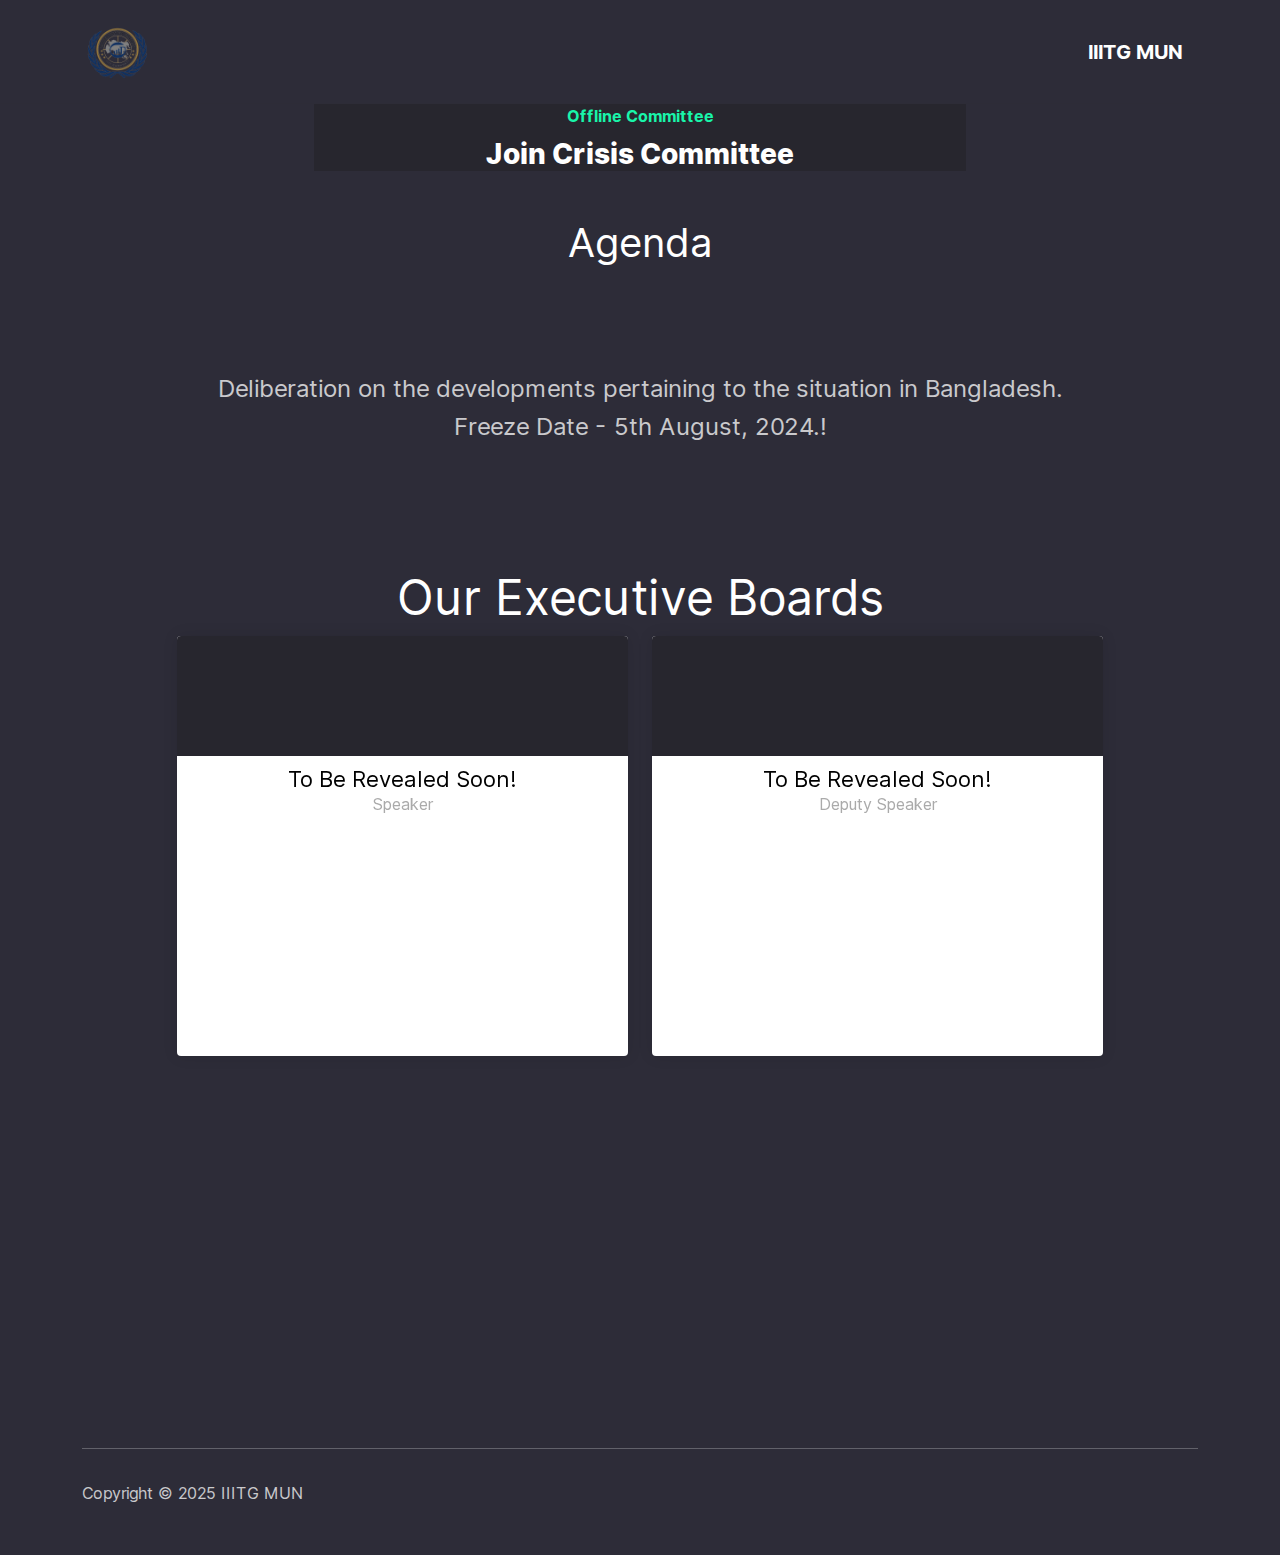
==== jointcrisis.html @ 5e2ac326 "Add files via upload" ====
<!DOCTYPE html>
<html data-bs-theme="light" lang="en">

<head>
    <meta charset="utf-8">
    <meta name="viewport" content="width=device-width, initial-scale=1.0, shrink-to-fit=no">
    <title>Services - IIITG MUN</title>
    <link rel="stylesheet" href="assets/bootstrap/css/bootstrap.min.css">
    <link rel="stylesheet" href="assets/css/styles.min.css">
</head>

<body><!-- Start: Navbar Centered Links -->
    <nav class="navbar navbar-expand-md sticky-top py-3 navbar-dark" id="mainNav">
        <div class="container"><a href="index.html"><img class="img-fluid"
                    src="assets/img/MUN_LOGO__6_-removebg-preview.png" width="71" height="73"></a><a
                class="navbar-brand d-flex align-items-center" href="/"><span>IIITG MUN</span></a><button
                class="navbar-toggler" data-bs-toggle="collapse"><span class="visually-hidden">Toggle
                    navigation</span><span class="navbar-toggler-icon"></span></button></div>
    </nav><!-- End: Navbar Centered Links -->
    <div class="row mb-4 mb-lg-5">
        <div class="col-md-8 col-xl-6 text-center mx-auto" style="background: #27262e;">
            <p class="fw-bold text-success mb-2" data-aos="fade" data-aos-duration="1000" data-aos-delay="250">Offline
                Committee</p>
            <h3 class="fw-bold" data-aos="fade-right"><strong>Join Crisis Committee</strong></h3>
        </div>
    </div>
    <section><!-- Start: H1 -->
        <h1 data-aos="fade-down" data-aos-duration="1000" data-aos-delay="250"
            style="color: var(--bs-body-color);text-align: center;">Agenda</h1><!-- End: H1 -->
        <p class="text-muted mb-4" data-aos="zoom-in" data-aos-duration="1000" data-aos-delay="250"
            style="text-align: center;margin: 0;margin-top: 5%;padding: 3%;font-size:x-large"> Deliberation on the developments pertaining to the situation in Bangladesh. 
           <br> Freeze Date - 5th August, 2024.!</p>
    </section>
    <section><!-- Start: Team with rotating cards -->
        <section class="card-section-imagia" style="color: var(--bs-emphasis-color);background: var(--bs-body-bg);">
            <!-- Start: H1 -->
            <h1 data-aos="fade-down" data-aos-duration="1000" data-aos-delay="250" style="color: var(--bs-body-color);">
                Our Executive Boards</h1><!-- End: H1 -->
            <div class="container">
                <div class="row d-md-flex justify-content-md-center align-items-md-center">
                    <div class="col-sm-6 col-md-5" data-aos="fade-left" data-aos-duration="1000" data-aos-delay="250">
                        <!-- Start: card container -->
                        <div class="card-container-imagia"><!-- Start: card -->
                            <div class="card-imagia"><!-- Start: front -->
                                <div class="front-imagia"><!-- Start: cover gradient -->
                                    <div class="cover-imagia cover-gradient" style="background: #27262e;"></div>
                                    <!-- End: cover gradient --><!-- Start: user image -->
                                    <!-- <div class="user-imagia"><img class="rounded-circle img-fluid img-circle" alt=""
                                            src="assets/img/WhatsApp%20Image%202024-02-25%20at%202.16.39%20PM.jpeg">
                                    </div>End: user image -->
                                    <div class="content-imagia">
                                        <h3 class="name-imagia">To be Revealed Soon!</h3>
                                        <p class="subtitle-imagia">Speaker</p>
                                    </div>
                                </div><!-- End: front -->
                            </div><!-- End: card -->
                        </div><!-- End: card container -->
                    </div>
                    <div class="col-sm-6 col-md-5" data-aos="fade-left" data-aos-duration="1000" data-aos-delay="250">
                        <!-- Start: card container -->
                        <div class="card-container-imagia"><!-- Start: card -->
                            <div class="card-imagia"><!-- Start: front -->
                                <div class="front-imagia"><!-- Start: cover gradient -->
                                    <div class="cover-imagia cover-gradient" style="background: #27262e;"></div>
                                    <!-- End: cover gradient --><!-- Start: user image -->
                                    <!-- <div class="user-imagia"><img class="rounded-circle img-circle" alt=""
                                            src="assets/img/DSC_0172.jpg" width="120" height="116"></div>
                                    End: user image -->
                                    <div class="content-imagia">
                                        <h3 class="name-imagia">To be Revealed Soon!</h3>
                                        <p class="subtitle-imagia">Deputy Speaker</p>
                                    </div>
                                </div><!-- End: front -->
                            </div><!-- End: card -->
                        </div><!-- End: card container -->
                    </div>
                </div>
            </div>
        </section><!-- End: Team with rotating cards -->
    </section>
    <section><!-- Start: H1 -->
        <h1 data-aos="fade-down" data-aos-duration="1000" data-aos-delay="250"
            style="color: var(--bs-body-color);text-align: center;">Reading Materials</h1><!-- End: H1 -->
        <p class="text-muted mb-4" data-aos="fade" data-aos-duration="1000" data-aos-delay="250"
            style="text-align: center;">Here are the reading materials to keep you updated for the committee !!!</p>
        <div class="row">
            <div class="col d-flex flex-column justify-content-center align-items-center"><a
                    class="btn btn-primary shadow" role="button" data-aos="fade-left" data-aos-duration="1000"
                    data-aos-delay="250" style="margin-right: 2%;margin-left: 2%;margin-bottom: 3%;"
                    href=>Background
                    Guide</a><a class="btn btn-primary shadow" role="button" data-aos="fade-left"
                    data-aos-duration="1000" data-aos-delay="250"
                    style="margin-right: 2%;margin-left: 2%;margin-bottom: 3%;"
                    href=>Code Of
                    Conduct</a></div>
        </div>
    </section>
    <div class="container py-4 py-lg-5">
        <hr>
        <div class="text-muted d-flex justify-content-between align-items-center pt-3">
            <p class="mb-0">Copyright © 2025 IIITG MUN</p>
            <ul class="list-inline mb-0">
                <li class="list-inline-item"></li>
                <li class="list-inline-item"></li>
                <li class="list-inline-item"></li>
            </ul>
        </div>
    </div>
    <script src="assets/bootstrap/js/bootstrap.min.js"></script>
    <script src="assets/js/script.min.js"></script>
</body>

</html>
---- assets/css/styles.min.css ----
@font-face{font-family:Aladin;src:url(../../assets/fonts/Aladin-921ff38ba8a9d1bb28c787b9f154f057.woff2) format('woff2');font-weight:400;font-style:normal;font-display:swap;unicode-range:U+0100-02AF,U+0304,U+0308,U+0329,U+1E00-1E9F,U+1EF2-1EFF,U+2020,U+20A0-20AB,U+20AD-20C0,U+2113,U+2C60-2C7F,U+A720-A7FF}@font-face{font-family:Aladin;src:url(../../assets/fonts/Aladin-21ffdf5ba4a1cfd10d28af2300327bf4.woff2) format('woff2');font-weight:400;font-style:normal;font-display:swap;unicode-range:U+0000-00FF,U+0131,U+0152-0153,U+02BB-02BC,U+02C6,U+02DA,U+02DC,U+0304,U+0308,U+0329,U+2000-206F,U+2074,U+20AC,U+2122,U+2191,U+2193,U+2212,U+2215,U+FEFF,U+FFFD}@font-face{font-family:Inter;src:url(../../assets/fonts/Inter-9e820f890a902c7e4435baaa5842de36.woff2) format('woff2');font-weight:300;font-style:normal;font-display:swap;unicode-range:U+0460-052F,U+1C80-1C88,U+20B4,U+2DE0-2DFF,U+A640-A69F,U+FE2E-FE2F}@font-face{font-family:Inter;src:url(../../assets/fonts/Inter-d6be2a1029c3e3205fc5d365995e3a7d.woff2) format('woff2');font-weight:300;font-style:normal;font-display:swap;unicode-range:U+0301,U+0400-045F,U+0490-0491,U+04B0-04B1,U+2116}@font-face{font-family:Inter;src:url(../../assets/fonts/Inter-b70f414227ae88d96fc67b1ddb664798.woff2) format('woff2');font-weight:300;font-style:normal;font-display:swap;unicode-range:U+1F00-1FFF}@font-face{font-family:Inter;src:url(../../assets/fonts/Inter-24524e9f8d743bd08a0949a81a3da964.woff2) format('woff2');font-weight:300;font-style:normal;font-display:swap;unicode-range:U+0370-0377,U+037A-037F,U+0384-038A,U+038C,U+038E-03A1,U+03A3-03FF}@font-face{font-family:Inter;src:url(../../assets/fonts/Inter-6b26f65f7530b6ceac763b91cccb475d.woff2) format('woff2');font-weight:300;font-style:normal;font-display:swap;unicode-range:U+0102-0103,U+0110-0111,U+0128-0129,U+0168-0169,U+01A0-01A1,U+01AF-01B0,U+0300-0301,U+0303-0304,U+0308-0309,U+0323,U+0329,U+1EA0-1EF9,U+20AB}@font-face{font-family:Inter;src:url(../../assets/fonts/Inter-aba6800f089d7268aba91f53f4d29859.woff2) format('woff2');font-weight:300;font-style:normal;font-display:swap;unicode-range:U+0100-02AF,U+0304,U+0308,U+0329,U+1E00-1E9F,U+1EF2-1EFF,U+2020,U+20A0-20AB,U+20AD-20C0,U+2113,U+2C60-2C7F,U+A720-A7FF}@font-face{font-family:Inter;src:url(../../assets/fonts/Inter-d9baa2bba73b6e4fbdd8f46c0284c79d.woff2) format('woff2');font-weight:300;font-style:normal;font-display:swap;unicode-range:U+0000-00FF,U+0131,U+0152-0153,U+02BB-02BC,U+02C6,U+02DA,U+02DC,U+0304,U+0308,U+0329,U+2000-206F,U+2074,U+20AC,U+2122,U+2191,U+2193,U+2212,U+2215,U+FEFF,U+FFFD}@font-face{font-family:Inter;src:url(../../assets/fonts/Inter-9e820f890a902c7e4435baaa5842de36.woff2) format('woff2');font-weight:400;font-style:normal;font-display:swap;unicode-range:U+0460-052F,U+1C80-1C88,U+20B4,U+2DE0-2DFF,U+A640-A69F,U+FE2E-FE2F}@font-face{font-family:Inter;src:url(../../assets/fonts/Inter-d6be2a1029c3e3205fc5d365995e3a7d.woff2) format('woff2');font-weight:400;font-style:normal;font-display:swap;unicode-range:U+0301,U+0400-045F,U+0490-0491,U+04B0-04B1,U+2116}@font-face{font-family:Inter;src:url(../../assets/fonts/Inter-b70f414227ae88d96fc67b1ddb664798.woff2) format('woff2');font-weight:400;font-style:normal;font-display:swap;unicode-range:U+1F00-1FFF}@font-face{font-family:Inter;src:url(../../assets/fonts/Inter-24524e9f8d743bd08a0949a81a3da964.woff2) format('woff2');font-weight:400;font-style:normal;font-display:swap;unicode-range:U+0370-0377,U+037A-037F,U+0384-038A,U+038C,U+038E-03A1,U+03A3-03FF}@font-face{font-family:Inter;src:url(../../assets/fonts/Inter-6b26f65f7530b6ceac763b91cccb475d.woff2) format('woff2');font-weight:400;font-style:normal;font-display:swap;unicode-range:U+0102-0103,U+0110-0111,U+0128-0129,U+0168-0169,U+01A0-01A1,U+01AF-01B0,U+0300-0301,U+0303-0304,U+0308-0309,U+0323,U+0329,U+1EA0-1EF9,U+20AB}@font-face{font-family:Inter;src:url(../../assets/fonts/Inter-aba6800f089d7268aba91f53f4d29859.woff2) format('woff2');font-weight:400;font-style:normal;font-display:swap;unicode-range:U+0100-02AF,U+0304,U+0308,U+0329,U+1E00-1E9F,U+1EF2-1EFF,U+2020,U+20A0-20AB,U+20AD-20C0,U+2113,U+2C60-2C7F,U+A720-A7FF}@font-face{font-family:Inter;src:url(../../assets/fonts/Inter-d9baa2bba73b6e4fbdd8f46c0284c79d.woff2) format('woff2');font-weight:400;font-style:normal;font-display:swap;unicode-range:U+0000-00FF,U+0131,U+0152-0153,U+02BB-02BC,U+02C6,U+02DA,U+02DC,U+0304,U+0308,U+0329,U+2000-206F,U+2074,U+20AC,U+2122,U+2191,U+2193,U+2212,U+2215,U+FEFF,U+FFFD}@font-face{font-family:Inter;src:url(../../assets/fonts/Inter-9e820f890a902c7e4435baaa5842de36.woff2) format('woff2');font-weight:600;font-style:normal;font-display:swap;unicode-range:U+0460-052F,U+1C80-1C88,U+20B4,U+2DE0-2DFF,U+A640-A69F,U+FE2E-FE2F}@font-face{font-family:Inter;src:url(../../assets/fonts/Inter-d6be2a1029c3e3205fc5d365995e3a7d.woff2) format('woff2');font-weight:600;font-style:normal;font-display:swap;unicode-range:U+0301,U+0400-045F,U+0490-0491,U+04B0-04B1,U+2116}@font-face{font-family:Inter;src:url(../../assets/fonts/Inter-b70f414227ae88d96fc67b1ddb664798.woff2) format('woff2');font-weight:600;font-style:normal;font-display:swap;unicode-range:U+1F00-1FFF}@font-face{font-family:Inter;src:url(../../assets/fonts/Inter-24524e9f8d743bd08a0949a81a3da964.woff2) format('woff2');font-weight:600;font-style:normal;font-display:swap;unicode-range:U+0370-0377,U+037A-037F,U+0384-038A,U+038C,U+038E-03A1,U+03A3-03FF}@font-face{font-family:Inter;src:url(../../assets/fonts/Inter-6b26f65f7530b6ceac763b91cccb475d.woff2) format('woff2');font-weight:600;font-style:normal;font-display:swap;unicode-range:U+0102-0103,U+0110-0111,U+0128-0129,U+0168-0169,U+01A0-01A1,U+01AF-01B0,U+0300-0301,U+0303-0304,U+0308-0309,U+0323,U+0329,U+1EA0-1EF9,U+20AB}@font-face{font-family:Inter;src:url(../../assets/fonts/Inter-aba6800f089d7268aba91f53f4d29859.woff2) format('woff2');font-weight:600;font-style:normal;font-display:swap;unicode-range:U+0100-02AF,U+0304,U+0308,U+0329,U+1E00-1E9F,U+1EF2-1EFF,U+2020,U+20A0-20AB,U+20AD-20C0,U+2113,U+2C60-2C7F,U+A720-A7FF}@font-face{font-family:Inter;src:url(../../assets/fonts/Inter-d9baa2bba73b6e4fbdd8f46c0284c79d.woff2) format('woff2');font-weight:600;font-style:normal;font-display:swap;unicode-range:U+0000-00FF,U+0131,U+0152-0153,U+02BB-02BC,U+02C6,U+02DA,U+02DC,U+0304,U+0308,U+0329,U+2000-206F,U+2074,U+20AC,U+2122,U+2191,U+2193,U+2212,U+2215,U+FEFF,U+FFFD}@font-face{font-family:Inter;src:url(../../assets/fonts/Inter-9e820f890a902c7e4435baaa5842de36.woff2) format('woff2');font-weight:700;font-style:normal;font-display:swap;unicode-range:U+0460-052F,U+1C80-1C88,U+20B4,U+2DE0-2DFF,U+A640-A69F,U+FE2E-FE2F}@font-face{font-family:Inter;src:url(../../assets/fonts/Inter-d6be2a1029c3e3205fc5d365995e3a7d.woff2) format('woff2');font-weight:700;font-style:normal;font-display:swap;unicode-range:U+0301,U+0400-045F,U+0490-0491,U+04B0-04B1,U+2116}@font-face{font-family:Inter;src:url(../../assets/fonts/Inter-b70f414227ae88d96fc67b1ddb664798.woff2) format('woff2');font-weight:700;font-style:normal;font-display:swap;unicode-range:U+1F00-1FFF}@font-face{font-family:Inter;src:url(../../assets/fonts/Inter-24524e9f8d743bd08a0949a81a3da964.woff2) format('woff2');font-weight:700;font-style:normal;font-display:swap;unicode-range:U+0370-0377,U+037A-037F,U+0384-038A,U+038C,U+038E-03A1,U+03A3-03FF}@font-face{font-family:Inter;src:url(../../assets/fonts/Inter-6b26f65f7530b6ceac763b91cccb475d.woff2) format('woff2');font-weight:700;font-style:normal;font-display:swap;unicode-range:U+0102-0103,U+0110-0111,U+0128-0129,U+0168-0169,U+01A0-01A1,U+01AF-01B0,U+0300-0301,U+0303-0304,U+0308-0309,U+0323,U+0329,U+1EA0-1EF9,U+20AB}@font-face{font-family:Inter;src:url(../../assets/fonts/Inter-aba6800f089d7268aba91f53f4d29859.woff2) format('woff2');font-weight:700;font-style:normal;font-display:swap;unicode-range:U+0100-02AF,U+0304,U+0308,U+0329,U+1E00-1E9F,U+1EF2-1EFF,U+2020,U+20A0-20AB,U+20AD-20C0,U+2113,U+2C60-2C7F,U+A720-A7FF}@font-face{font-family:Inter;src:url(../../assets/fonts/Inter-d9baa2bba73b6e4fbdd8f46c0284c79d.woff2) format('woff2');font-weight:700;font-style:normal;font-display:swap;unicode-range:U+0000-00FF,U+0131,U+0152-0153,U+02BB-02BC,U+02C6,U+02DA,U+02DC,U+0304,U+0308,U+0329,U+2000-206F,U+2074,U+20AC,U+2122,U+2191,U+2193,U+2212,U+2215,U+FEFF,U+FFFD}@font-face{font-family:Inter;src:url(../../assets/fonts/Inter-9e820f890a902c7e4435baaa5842de36.woff2) format('woff2');font-weight:800;font-style:normal;font-display:swap;unicode-range:U+0460-052F,U+1C80-1C88,U+20B4,U+2DE0-2DFF,U+A640-A69F,U+FE2E-FE2F}@font-face{font-family:Inter;src:url(../../assets/fonts/Inter-d6be2a1029c3e3205fc5d365995e3a7d.woff2) format('woff2');font-weight:800;font-style:normal;font-display:swap;unicode-range:U+0301,U+0400-045F,U+0490-0491,U+04B0-04B1,U+2116}@font-face{font-family:Inter;src:url(../../assets/fonts/Inter-b70f414227ae88d96fc67b1ddb664798.woff2) format('woff2');font-weight:800;font-style:normal;font-display:swap;unicode-range:U+1F00-1FFF}@font-face{font-family:Inter;src:url(../../assets/fonts/Inter-24524e9f8d743bd08a0949a81a3da964.woff2) format('woff2');font-weight:800;font-style:normal;font-display:swap;unicode-range:U+0370-0377,U+037A-037F,U+0384-038A,U+038C,U+038E-03A1,U+03A3-03FF}@font-face{font-family:Inter;src:url(../../assets/fonts/Inter-6b26f65f7530b6ceac763b91cccb475d.woff2) format('woff2');font-weight:800;font-style:normal;font-display:swap;unicode-range:U+0102-0103,U+0110-0111,U+0128-0129,U+0168-0169,U+01A0-01A1,U+01AF-01B0,U+0300-0301,U+0303-0304,U+0308-0309,U+0323,U+0329,U+1EA0-1EF9,U+20AB}@font-face{font-family:Inter;src:url(../../assets/fonts/Inter-aba6800f089d7268aba91f53f4d29859.woff2) format('woff2');font-weight:800;font-style:normal;font-display:swap;unicode-range:U+0100-02AF,U+0304,U+0308,U+0329,U+1E00-1E9F,U+1EF2-1EFF,U+2020,U+20A0-20AB,U+20AD-20C0,U+2113,U+2C60-2C7F,U+A720-A7FF}@font-face{font-family:Inter;src:url(../../assets/fonts/Inter-d9baa2bba73b6e4fbdd8f46c0284c79d.woff2) format('woff2');font-weight:800;font-style:normal;font-display:swap;unicode-range:U+0000-00FF,U+0131,U+0152-0153,U+02BB-02BC,U+02C6,U+02DA,U+02DC,U+0304,U+0308,U+0329,U+2000-206F,U+2074,U+20AC,U+2122,U+2191,U+2193,U+2212,U+2215,U+FEFF,U+FFFD}[data-aos][data-aos][data-aos-duration='50'],body[data-aos-duration='50'] [data-aos]{transition-duration:50ms}[data-aos][data-aos][data-aos-delay='100'],[data-aos][data-aos][data-aos-delay='1000'],[data-aos][data-aos][data-aos-delay='1050'],[data-aos][data-aos][data-aos-delay='1100'],[data-aos][data-aos][data-aos-delay='1150'],[data-aos][data-aos][data-aos-delay='1200'],[data-aos][data-aos][data-aos-delay='1250'],[data-aos][data-aos][data-aos-delay='1300'],[data-aos][data-aos][data-aos-delay='1350'],[data-aos][data-aos][data-aos-delay='1400'],[data-aos][data-aos][data-aos-delay='1450'],[data-aos][data-aos][data-aos-delay='150'],[data-aos][data-aos][data-aos-delay='1500'],[data-aos][data-aos][data-aos-delay='1550'],[data-aos][data-aos][data-aos-delay='1600'],[data-aos][data-aos][data-aos-delay='1650'],[data-aos][data-aos][data-aos-delay='1700'],[data-aos][data-aos][data-aos-delay='1750'],[data-aos][data-aos][data-aos-delay='1800'],[data-aos][data-aos][data-aos-delay='1850'],[data-aos][data-aos][data-aos-delay='1900'],[data-aos][data-aos][data-aos-delay='1950'],[data-aos][data-aos][data-aos-delay='200'],[data-aos][data-aos][data-aos-delay='2000'],[data-aos][data-aos][data-aos-delay='2050'],[data-aos][data-aos][data-aos-delay='2100'],[data-aos][data-aos][data-aos-delay='2150'],[data-aos][data-aos][data-aos-delay='2200'],[data-aos][data-aos][data-aos-delay='2250'],[data-aos][data-aos][data-aos-delay='2300'],[data-aos][data-aos][data-aos-delay='2350'],[data-aos][data-aos][data-aos-delay='2400'],[data-aos][data-aos][data-aos-delay='2450'],[data-aos][data-aos][data-aos-delay='250'],[data-aos][data-aos][data-aos-delay='2500'],[data-aos][data-aos][data-aos-delay='2550'],[data-aos][data-aos][data-aos-delay='2600'],[data-aos][data-aos][data-aos-delay='2650'],[data-aos][data-aos][data-aos-delay='2700'],[data-aos][data-aos][data-aos-delay='2750'],[data-aos][data-aos][data-aos-delay='2800'],[data-aos][data-aos][data-aos-delay='2850'],[data-aos][data-aos][data-aos-delay='2900'],[data-aos][data-aos][data-aos-delay='2950'],[data-aos][data-aos][data-aos-delay='300'],[data-aos][data-aos][data-aos-delay='3000'],[data-aos][data-aos][data-aos-delay='350'],[data-aos][data-aos][data-aos-delay='400'],[data-aos][data-aos][data-aos-delay='450'],[data-aos][data-aos][data-aos-delay='50'],[data-aos][data-aos][data-aos-delay='500'],[data-aos][data-aos][data-aos-delay='550'],[data-aos][data-aos][data-aos-delay='600'],[data-aos][data-aos][data-aos-delay='650'],[data-aos][data-aos][data-aos-delay='700'],[data-aos][data-aos][data-aos-delay='750'],[data-aos][data-aos][data-aos-delay='800'],[data-aos][data-aos][data-aos-delay='850'],[data-aos][data-aos][data-aos-delay='900'],[data-aos][data-aos][data-aos-delay='950'],body[data-aos-delay='100'] [data-aos],body[data-aos-delay='1000'] [data-aos],body[data-aos-delay='1050'] [data-aos],body[data-aos-delay='1100'] [data-aos],body[data-aos-delay='1150'] [data-aos],body[data-aos-delay='1200'] [data-aos],body[data-aos-delay='1250'] [data-aos],body[data-aos-delay='1300'] [data-aos],body[data-aos-delay='1350'] [data-aos],body[data-aos-delay='1400'] [data-aos],body[data-aos-delay='1450'] [data-aos],body[data-aos-delay='150'] [data-aos],body[data-aos-delay='1500'] [data-aos],body[data-aos-delay='1550'] [data-aos],body[data-aos-delay='1600'] [data-aos],body[data-aos-delay='1650'] [data-aos],body[data-aos-delay='1700'] [data-aos],body[data-aos-delay='1750'] [data-aos],body[data-aos-delay='1800'] [data-aos],body[data-aos-delay='1850'] [data-aos],body[data-aos-delay='1900'] [data-aos],body[data-aos-delay='1950'] [data-aos],body[data-aos-delay='200'] [data-aos],body[data-aos-delay='2000'] [data-aos],body[data-aos-delay='2050'] [data-aos],body[data-aos-delay='2100'] [data-aos],body[data-aos-delay='2150'] [data-aos],body[data-aos-delay='2200'] [data-aos],body[data-aos-delay='2250'] [data-aos],body[data-aos-delay='2300'] [data-aos],body[data-aos-delay='2350'] [data-aos],body[data-aos-delay='2400'] [data-aos],body[data-aos-delay='2450'] [data-aos],body[data-aos-delay='250'] [data-aos],body[data-aos-delay='2500'] [data-aos],body[data-aos-delay='2550'] [data-aos],body[data-aos-delay='2600'] [data-aos],body[data-aos-delay='2650'] [data-aos],body[data-aos-delay='2700'] [data-aos],body[data-aos-delay='2750'] [data-aos],body[data-aos-delay='2800'] [data-aos],body[data-aos-delay='2850'] [data-aos],body[data-aos-delay='2900'] [data-aos],body[data-aos-delay='2950'] [data-aos],body[data-aos-delay='300'] [data-aos],body[data-aos-delay='3000'] [data-aos],body[data-aos-delay='350'] [data-aos],body[data-aos-delay='400'] [data-aos],body[data-aos-delay='450'] [data-aos],body[data-aos-delay='50'] [data-aos],body[data-aos-delay='500'] [data-aos],body[data-aos-delay='550'] [data-aos],body[data-aos-delay='600'] [data-aos],body[data-aos-delay='650'] [data-aos],body[data-aos-delay='700'] [data-aos],body[data-aos-delay='750'] [data-aos],body[data-aos-delay='800'] [data-aos],body[data-aos-delay='850'] [data-aos],body[data-aos-delay='900'] [data-aos],body[data-aos-delay='950'] [data-aos]{transition-delay:0}[data-aos][data-aos][data-aos-delay='50'].aos-animate,body[data-aos-delay='50'] [data-aos].aos-animate{transition-delay:50ms}[data-aos][data-aos][data-aos-duration='100'],body[data-aos-duration='100'] [data-aos]{transition-duration:.1s}[data-aos][data-aos][data-aos-delay='100'].aos-animate,body[data-aos-delay='100'] [data-aos].aos-animate{transition-delay:.1s}[data-aos][data-aos][data-aos-duration='150'],body[data-aos-duration='150'] [data-aos]{transition-duration:.15s}[data-aos][data-aos][data-aos-delay='150'].aos-animate,body[data-aos-delay='150'] [data-aos].aos-animate{transition-delay:.15s}[data-aos][data-aos][data-aos-duration='200'],body[data-aos-duration='200'] [data-aos]{transition-duration:.2s}[data-aos][data-aos][data-aos-delay='200'].aos-animate,body[data-aos-delay='200'] [data-aos].aos-animate{transition-delay:.2s}[data-aos][data-aos][data-aos-duration='250'],body[data-aos-duration='250'] [data-aos]{transition-duration:.25s}[data-aos][data-aos][data-aos-delay='250'].aos-animate,body[data-aos-delay='250'] [data-aos].aos-animate{transition-delay:.25s}[data-aos][data-aos][data-aos-duration='300'],body[data-aos-duration='300'] [data-aos]{transition-duration:.3s}[data-aos][data-aos][data-aos-delay='300'].aos-animate,body[data-aos-delay='300'] [data-aos].aos-animate{transition-delay:.3s}[data-aos][data-aos][data-aos-duration='350'],body[data-aos-duration='350'] [data-aos]{transition-duration:.35s}[data-aos][data-aos][data-aos-delay='350'].aos-animate,body[data-aos-delay='350'] [data-aos].aos-animate{transition-delay:.35s}[data-aos][data-aos][data-aos-duration='400'],body[data-aos-duration='400'] [data-aos]{transition-duration:.4s}[data-aos][data-aos][data-aos-delay='400'].aos-animate,body[data-aos-delay='400'] [data-aos].aos-animate{transition-delay:.4s}[data-aos][data-aos][data-aos-duration='450'],body[data-aos-duration='450'] [data-aos]{transition-duration:.45s}[data-aos][data-aos][data-aos-delay='450'].aos-animate,body[data-aos-delay='450'] [data-aos].aos-animate{transition-delay:.45s}[data-aos][data-aos][data-aos-duration='500'],body[data-aos-duration='500'] [data-aos]{transition-duration:.5s}[data-aos][data-aos][data-aos-delay='500'].aos-animate,body[data-aos-delay='500'] [data-aos].aos-animate{transition-delay:.5s}[data-aos][data-aos][data-aos-duration='550'],body[data-aos-duration='550'] [data-aos]{transition-duration:.55s}[data-aos][data-aos][data-aos-delay='550'].aos-animate,body[data-aos-delay='550'] [data-aos].aos-animate{transition-delay:.55s}[data-aos][data-aos][data-aos-duration='600'],body[data-aos-duration='600'] [data-aos]{transition-duration:.6s}[data-aos][data-aos][data-aos-delay='600'].aos-animate,body[data-aos-delay='600'] [data-aos].aos-animate{transition-delay:.6s}[data-aos][data-aos][data-aos-duration='650'],body[data-aos-duration='650'] [data-aos]{transition-duration:.65s}[data-aos][data-aos][data-aos-delay='650'].aos-animate,body[data-aos-delay='650'] [data-aos].aos-animate{transition-delay:.65s}[data-aos][data-aos][data-aos-duration='700'],body[data-aos-duration='700'] [data-aos]{transition-duration:.7s}[data-aos][data-aos][data-aos-delay='700'].aos-animate,body[data-aos-delay='700'] [data-aos].aos-animate{transition-delay:.7s}[data-aos][data-aos][data-aos-duration='750'],body[data-aos-duration='750'] [data-aos]{transition-duration:.75s}[data-aos][data-aos][data-aos-delay='750'].aos-animate,body[data-aos-delay='750'] [data-aos].aos-animate{transition-delay:.75s}[data-aos][data-aos][data-aos-duration='800'],body[data-aos-duration='800'] [data-aos]{transition-duration:.8s}[data-aos][data-aos][data-aos-delay='800'].aos-animate,body[data-aos-delay='800'] [data-aos].aos-animate{transition-delay:.8s}[data-aos][data-aos][data-aos-duration='850'],body[data-aos-duration='850'] [data-aos]{transition-duration:.85s}[data-aos][data-aos][data-aos-delay='850'].aos-animate,body[data-aos-delay='850'] [data-aos].aos-animate{transition-delay:.85s}[data-aos][data-aos][data-aos-duration='900'],body[data-aos-duration='900'] [data-aos]{transition-duration:.9s}[data-aos][data-aos][data-aos-delay='900'].aos-animate,body[data-aos-delay='900'] [data-aos].aos-animate{transition-delay:.9s}[data-aos][data-aos][data-aos-duration='950'],body[data-aos-duration='950'] [data-aos]{transition-duration:.95s}[data-aos][data-aos][data-aos-delay='950'].aos-animate,body[data-aos-delay='950'] [data-aos].aos-animate{transition-delay:.95s}[data-aos][data-aos][data-aos-duration='1000'],body[data-aos-duration='1000'] [data-aos]{transition-duration:1s}[data-aos][data-aos][data-aos-delay='1000'].aos-animate,body[data-aos-delay='1000'] [data-aos].aos-animate{transition-delay:1s}[data-aos][data-aos][data-aos-duration='1050'],body[data-aos-duration='1050'] [data-aos]{transition-duration:1.05s}[data-aos][data-aos][data-aos-delay='1050'].aos-animate,body[data-aos-delay='1050'] [data-aos].aos-animate{transition-delay:1.05s}[data-aos][data-aos][data-aos-duration='1100'],body[data-aos-duration='1100'] [data-aos]{transition-duration:1.1s}[data-aos][data-aos][data-aos-delay='1100'].aos-animate,body[data-aos-delay='1100'] [data-aos].aos-animate{transition-delay:1.1s}[data-aos][data-aos][data-aos-duration='1150'],body[data-aos-duration='1150'] [data-aos]{transition-duration:1.15s}[data-aos][data-aos][data-aos-delay='1150'].aos-animate,body[data-aos-delay='1150'] [data-aos].aos-animate{transition-delay:1.15s}[data-aos][data-aos][data-aos-duration='1200'],body[data-aos-duration='1200'] [data-aos]{transition-duration:1.2s}[data-aos][data-aos][data-aos-delay='1200'].aos-animate,body[data-aos-delay='1200'] [data-aos].aos-animate{transition-delay:1.2s}[data-aos][data-aos][data-aos-duration='1250'],body[data-aos-duration='1250'] [data-aos]{transition-duration:1.25s}[data-aos][data-aos][data-aos-delay='1250'].aos-animate,body[data-aos-delay='1250'] [data-aos].aos-animate{transition-delay:1.25s}[data-aos][data-aos][data-aos-duration='1300'],body[data-aos-duration='1300'] [data-aos]{transition-duration:1.3s}[data-aos][data-aos][data-aos-delay='1300'].aos-animate,body[data-aos-delay='1300'] [data-aos].aos-animate{transition-delay:1.3s}[data-aos][data-aos][data-aos-duration='1350'],body[data-aos-duration='1350'] [data-aos]{transition-duration:1.35s}[data-aos][data-aos][data-aos-delay='1350'].aos-animate,body[data-aos-delay='1350'] [data-aos].aos-animate{transition-delay:1.35s}[data-aos][data-aos][data-aos-duration='1400'],body[data-aos-duration='1400'] [data-aos]{transition-duration:1.4s}[data-aos][data-aos][data-aos-delay='1400'].aos-animate,body[data-aos-delay='1400'] [data-aos].aos-animate{transition-delay:1.4s}[data-aos][data-aos][data-aos-duration='1450'],body[data-aos-duration='1450'] [data-aos]{transition-duration:1.45s}[data-aos][data-aos][data-aos-delay='1450'].aos-animate,body[data-aos-delay='1450'] [data-aos].aos-animate{transition-delay:1.45s}[data-aos][data-aos][data-aos-duration='1500'],body[data-aos-duration='1500'] [data-aos]{transition-duration:1.5s}[data-aos][data-aos][data-aos-delay='1500'].aos-animate,body[data-aos-delay='1500'] [data-aos].aos-animate{transition-delay:1.5s}[data-aos][data-aos][data-aos-duration='1550'],body[data-aos-duration='1550'] [data-aos]{transition-duration:1.55s}[data-aos][data-aos][data-aos-delay='1550'].aos-animate,body[data-aos-delay='1550'] [data-aos].aos-animate{transition-delay:1.55s}[data-aos][data-aos][data-aos-duration='1600'],body[data-aos-duration='1600'] [data-aos]{transition-duration:1.6s}[data-aos][data-aos][data-aos-delay='1600'].aos-animate,body[data-aos-delay='1600'] [data-aos].aos-animate{transition-delay:1.6s}[data-aos][data-aos][data-aos-duration='1650'],body[data-aos-duration='1650'] [data-aos]{transition-duration:1.65s}[data-aos][data-aos][data-aos-delay='1650'].aos-animate,body[data-aos-delay='1650'] [data-aos].aos-animate{transition-delay:1.65s}[data-aos][data-aos][data-aos-duration='1700'],body[data-aos-duration='1700'] [data-aos]{transition-duration:1.7s}[data-aos][data-aos][data-aos-delay='1700'].aos-animate,body[data-aos-delay='1700'] [data-aos].aos-animate{transition-delay:1.7s}[data-aos][data-aos][data-aos-duration='1750'],body[data-aos-duration='1750'] [data-aos]{transition-duration:1.75s}[data-aos][data-aos][data-aos-delay='1750'].aos-animate,body[data-aos-delay='1750'] [data-aos].aos-animate{transition-delay:1.75s}[data-aos][data-aos][data-aos-duration='1800'],body[data-aos-duration='1800'] [data-aos]{transition-duration:1.8s}[data-aos][data-aos][data-aos-delay='1800'].aos-animate,body[data-aos-delay='1800'] [data-aos].aos-animate{transition-delay:1.8s}[data-aos][data-aos][data-aos-duration='1850'],body[data-aos-duration='1850'] [data-aos]{transition-duration:1.85s}[data-aos][data-aos][data-aos-delay='1850'].aos-animate,body[data-aos-delay='1850'] [data-aos].aos-animate{transition-delay:1.85s}[data-aos][data-aos][data-aos-duration='1900'],body[data-aos-duration='1900'] [data-aos]{transition-duration:1.9s}[data-aos][data-aos][data-aos-delay='1900'].aos-animate,body[data-aos-delay='1900'] [data-aos].aos-animate{transition-delay:1.9s}[data-aos][data-aos][data-aos-duration='1950'],body[data-aos-duration='1950'] [data-aos]{transition-duration:1.95s}[data-aos][data-aos][data-aos-delay='1950'].aos-animate,body[data-aos-delay='1950'] [data-aos].aos-animate{transition-delay:1.95s}[data-aos][data-aos][data-aos-duration='2000'],body[data-aos-duration='2000'] [data-aos]{transition-duration:2s}[data-aos][data-aos][data-aos-delay='2000'].aos-animate,body[data-aos-delay='2000'] [data-aos].aos-animate{transition-delay:2s}[data-aos][data-aos][data-aos-duration='2050'],body[data-aos-duration='2050'] [data-aos]{transition-duration:2.05s}[data-aos][data-aos][data-aos-delay='2050'].aos-animate,body[data-aos-delay='2050'] [data-aos].aos-animate{transition-delay:2.05s}[data-aos][data-aos][data-aos-duration='2100'],body[data-aos-duration='2100'] [data-aos]{transition-duration:2.1s}[data-aos][data-aos][data-aos-delay='2100'].aos-animate,body[data-aos-delay='2100'] [data-aos].aos-animate{transition-delay:2.1s}[data-aos][data-aos][data-aos-duration='2150'],body[data-aos-duration='2150'] [data-aos]{transition-duration:2.15s}[data-aos][data-aos][data-aos-delay='2150'].aos-animate,body[data-aos-delay='2150'] [data-aos].aos-animate{transition-delay:2.15s}[data-aos][data-aos][data-aos-duration='2200'],body[data-aos-duration='2200'] [data-aos]{transition-duration:2.2s}[data-aos][data-aos][data-aos-delay='2200'].aos-animate,body[data-aos-delay='2200'] [data-aos].aos-animate{transition-delay:2.2s}[data-aos][data-aos][data-aos-duration='2250'],body[data-aos-duration='2250'] [data-aos]{transition-duration:2.25s}[data-aos][data-aos][data-aos-delay='2250'].aos-animate,body[data-aos-delay='2250'] [data-aos].aos-animate{transition-delay:2.25s}[data-aos][data-aos][data-aos-duration='2300'],body[data-aos-duration='2300'] [data-aos]{transition-duration:2.3s}[data-aos][data-aos][data-aos-delay='2300'].aos-animate,body[data-aos-delay='2300'] [data-aos].aos-animate{transition-delay:2.3s}[data-aos][data-aos][data-aos-duration='2350'],body[data-aos-duration='2350'] [data-aos]{transition-duration:2.35s}[data-aos][data-aos][data-aos-delay='2350'].aos-animate,body[data-aos-delay='2350'] [data-aos].aos-animate{transition-delay:2.35s}[data-aos][data-aos][data-aos-duration='2400'],body[data-aos-duration='2400'] [data-aos]{transition-duration:2.4s}[data-aos][data-aos][data-aos-delay='2400'].aos-animate,body[data-aos-delay='2400'] [data-aos].aos-animate{transition-delay:2.4s}[data-aos][data-aos][data-aos-duration='2450'],body[data-aos-duration='2450'] [data-aos]{transition-duration:2.45s}[data-aos][data-aos][data-aos-delay='2450'].aos-animate,body[data-aos-delay='2450'] [data-aos].aos-animate{transition-delay:2.45s}[data-aos][data-aos][data-aos-duration='2500'],body[data-aos-duration='2500'] [data-aos]{transition-duration:2.5s}[data-aos][data-aos][data-aos-delay='2500'].aos-animate,body[data-aos-delay='2500'] [data-aos].aos-animate{transition-delay:2.5s}[data-aos][data-aos][data-aos-duration='2550'],body[data-aos-duration='2550'] [data-aos]{transition-duration:2.55s}[data-aos][data-aos][data-aos-delay='2550'].aos-animate,body[data-aos-delay='2550'] [data-aos].aos-animate{transition-delay:2.55s}[data-aos][data-aos][data-aos-duration='2600'],body[data-aos-duration='2600'] [data-aos]{transition-duration:2.6s}[data-aos][data-aos][data-aos-delay='2600'].aos-animate,body[data-aos-delay='2600'] [data-aos].aos-animate{transition-delay:2.6s}[data-aos][data-aos][data-aos-duration='2650'],body[data-aos-duration='2650'] [data-aos]{transition-duration:2.65s}[data-aos][data-aos][data-aos-delay='2650'].aos-animate,body[data-aos-delay='2650'] [data-aos].aos-animate{transition-delay:2.65s}[data-aos][data-aos][data-aos-duration='2700'],body[data-aos-duration='2700'] [data-aos]{transition-duration:2.7s}[data-aos][data-aos][data-aos-delay='2700'].aos-animate,body[data-aos-delay='2700'] [data-aos].aos-animate{transition-delay:2.7s}[data-aos][data-aos][data-aos-duration='2750'],body[data-aos-duration='2750'] [data-aos]{transition-duration:2.75s}[data-aos][data-aos][data-aos-delay='2750'].aos-animate,body[data-aos-delay='2750'] [data-aos].aos-animate{transition-delay:2.75s}[data-aos][data-aos][data-aos-duration='2800'],body[data-aos-duration='2800'] [data-aos]{transition-duration:2.8s}[data-aos][data-aos][data-aos-delay='2800'].aos-animate,body[data-aos-delay='2800'] [data-aos].aos-animate{transition-delay:2.8s}[data-aos][data-aos][data-aos-duration='2850'],body[data-aos-duration='2850'] [data-aos]{transition-duration:2.85s}[data-aos][data-aos][data-aos-delay='2850'].aos-animate,body[data-aos-delay='2850'] [data-aos].aos-animate{transition-delay:2.85s}[data-aos][data-aos][data-aos-duration='2900'],body[data-aos-duration='2900'] [data-aos]{transition-duration:2.9s}[data-aos][data-aos][data-aos-delay='2900'].aos-animate,body[data-aos-delay='2900'] [data-aos].aos-animate{transition-delay:2.9s}[data-aos][data-aos][data-aos-duration='2950'],body[data-aos-duration='2950'] [data-aos]{transition-duration:2.95s}[data-aos][data-aos][data-aos-delay='2950'].aos-animate,body[data-aos-delay='2950'] [data-aos].aos-animate{transition-delay:2.95s}[data-aos][data-aos][data-aos-duration='3000'],body[data-aos-duration='3000'] [data-aos]{transition-duration:3s}[data-aos][data-aos][data-aos-delay='3000'].aos-animate,body[data-aos-delay='3000'] [data-aos].aos-animate{transition-delay:3s}[data-aos][data-aos][data-aos-easing=linear],body[data-aos-easing=linear] [data-aos]{transition-timing-function:cubic-bezier(.25,.25,.75,.75)}[data-aos][data-aos][data-aos-easing=ease],body[data-aos-easing=ease] [data-aos]{transition-timing-function:ease}[data-aos][data-aos][data-aos-easing=ease-in],body[data-aos-easing=ease-in] [data-aos]{transition-timing-function:ease-in}[data-aos][data-aos][data-aos-easing=ease-out],body[data-aos-easing=ease-out] [data-aos]{transition-timing-function:ease-out}[data-aos][data-aos][data-aos-easing=ease-in-out],body[data-aos-easing=ease-in-out] [data-aos]{transition-timing-function:ease-in-out}[data-aos][data-aos][data-aos-easing=ease-in-back],body[data-aos-easing=ease-in-back] [data-aos]{transition-timing-function:cubic-bezier(.6,-.28,.735,.045)}[data-aos][data-aos][data-aos-easing=ease-out-back],body[data-aos-easing=ease-out-back] [data-aos]{transition-timing-function:cubic-bezier(.175,.885,.32,1.275)}[data-aos][data-aos][data-aos-easing=ease-in-out-back],body[data-aos-easing=ease-in-out-back] [data-aos]{transition-timing-function:cubic-bezier(.68,-.55,.265,1.55)}[data-aos][data-aos][data-aos-easing=ease-in-sine],body[data-aos-easing=ease-in-sine] [data-aos]{transition-timing-function:cubic-bezier(.47,0,.745,.715)}[data-aos][data-aos][data-aos-easing=ease-out-sine],body[data-aos-easing=ease-out-sine] [data-aos]{transition-timing-function:cubic-bezier(.39,.575,.565,1)}[data-aos][data-aos][data-aos-easing=ease-in-out-sine],body[data-aos-easing=ease-in-out-sine] [data-aos]{transition-timing-function:cubic-bezier(.445,.05,.55,.95)}[data-aos][data-aos][data-aos-easing=ease-in-cubic],[data-aos][data-aos][data-aos-easing=ease-in-quad],[data-aos][data-aos][data-aos-easing=ease-in-quart],body[data-aos-easing=ease-in-cubic] [data-aos],body[data-aos-easing=ease-in-quad] [data-aos],body[data-aos-easing=ease-in-quart] [data-aos]{transition-timing-function:cubic-bezier(.55,.085,.68,.53)}[data-aos][data-aos][data-aos-easing=ease-out-cubic],[data-aos][data-aos][data-aos-easing=ease-out-quad],[data-aos][data-aos][data-aos-easing=ease-out-quart],body[data-aos-easing=ease-out-cubic] [data-aos],body[data-aos-easing=ease-out-quad] [data-aos],body[data-aos-easing=ease-out-quart] [data-aos]{transition-timing-function:cubic-bezier(.25,.46,.45,.94)}[data-aos][data-aos][data-aos-easing=ease-in-out-cubic],[data-aos][data-aos][data-aos-easing=ease-in-out-quad],[data-aos][data-aos][data-aos-easing=ease-in-out-quart],body[data-aos-easing=ease-in-out-cubic] [data-aos],body[data-aos-easing=ease-in-out-quad] [data-aos],body[data-aos-easing=ease-in-out-quart] [data-aos]{transition-timing-function:cubic-bezier(.455,.03,.515,.955)}[data-aos^=fade][data-aos^=fade],[data-aos^=zoom][data-aos^=zoom]{opacity:0;transition-property:opacity,transform}[data-aos^=fade][data-aos^=fade].aos-animate{opacity:1;transform:translate(0)}[data-aos=fade-up]{transform:translateY(100px)}[data-aos=fade-down]{transform:translateY(-100px)}[data-aos=fade-right]{transform:translate(-100px)}[data-aos=fade-left]{transform:translate(100px)}[data-aos=fade-up-right]{transform:translate(-100px,100px)}[data-aos=fade-up-left]{transform:translate(100px,100px)}[data-aos=fade-down-right]{transform:translate(-100px,-100px)}[data-aos=fade-down-left]{transform:translate(100px,-100px)}[data-aos^=zoom][data-aos^=zoom].aos-animate{opacity:1;transform:translate(0) scale(1)}[data-aos=zoom-in]{transform:scale(.6)}[data-aos=zoom-in-up]{transform:translateY(100px) scale(.6)}[data-aos=zoom-in-down]{transform:translateY(-100px) scale(.6)}[data-aos=zoom-in-right]{transform:translate(-100px) scale(.6)}[data-aos=zoom-in-left]{transform:translate(100px) scale(.6)}[data-aos=zoom-out]{transform:scale(1.2)}[data-aos=zoom-out-up]{transform:translateY(100px) scale(1.2)}[data-aos=zoom-out-down]{transform:translateY(-100px) scale(1.2)}[data-aos=zoom-out-right]{transform:translate(-100px) scale(1.2)}[data-aos=zoom-out-left]{transform:translate(100px) scale(1.2)}[data-aos^=slide][data-aos^=slide]{transition-property:transform}[data-aos^=slide][data-aos^=slide].aos-animate{transform:translate(0)}[data-aos=slide-up]{transform:translateY(100%)}[data-aos=slide-down]{transform:translateY(-100%)}[data-aos=slide-right]{transform:translateX(-100%)}[data-aos=slide-left]{transform:translateX(100%)}[data-aos^=flip][data-aos^=flip]{backface-visibility:hidden;transition-property:transform}[data-aos=flip-left]{transform:perspective(2500px) rotateY(-100deg)}[data-aos=flip-left].aos-animate,[data-aos=flip-right].aos-animate{transform:perspective(2500px) rotateY(0)}[data-aos=flip-right]{transform:perspective(2500px) rotateY(100deg)}[data-aos=flip-up]{transform:perspective(2500px) rotateX(-100deg)}[data-aos=flip-down].aos-animate,[data-aos=flip-up].aos-animate{transform:perspective(2500px) rotateX(0)}[data-aos=flip-down]{transform:perspective(2500px) rotateX(100deg)}.flip-card{background-color:transparent;width:300px;height:300px;perspective:1000px}.flip-card-inner{position:relative;width:100%;height:100%;text-align:center;transition:transform .6s;transform-style:preserve-3d;box-shadow:0 4px 8px 0 rgba(0,0,0,.2)}.flip-card:hover .flip-card-inner{transform:rotateY(180deg)}.flip-card-back,.flip-card-front{position:absolute;width:100%;height:100%;-webkit-backface-visibility:hidden;backface-visibility:hidden}.flip-card-front{background-color:#bbb;color:#000}.flip-card-back{background-color:#2980b9;color:#fff;transform:rotateY(180deg)}#footerpad{padding-top:70px;padding-bottom:20px;background-color:#27262e}a:focus,a:hover{color:#0085a1}a,h1,h2,h3,h4,h5,h6,p{margin:0;text-decoration:none}.section-Header{position:relative;width:100%;height:750px;overflow:hidden;padding:0}.Carte-Gauche{position:absolute;width:61%;height:100%;clip-path:polygon(0 0,79% 0,100% 100%,0% 100%);display:flex;align-items:center;justify-content:center}.Content-Texte-Carte{padding:1.6rem;width:75%;left:-2%;position:relative;z-index:1}.Titre-1-A-Left{padding-bottom:21px;font-family:Parisienne,sans-serif;color:#e09b11;font-weight:500}.Titre-1-A-Left::after{content:"";position:absolute;height:4px;background-color:#953981;width:91%;top:77px;left:25px}.Article-1-A-Left{padding-bottom:21px;color:#fff;text-align:justify;line-height:1.9;margin-bottom:21px}.Bouton-1-A-Left{color:#e09b11;font-family:Dosis,sans-serif;font-size:17px;font-weight:800;padding:8px 12px;border:1px solid #c28f29;cursor:pointer}.Bouton-1-A-Left:hover{border:1px solid #916a1d;transition:1s cubic-bezier(.11, .76, .14, .53);background-color:#916a1d;color:#fff}.Carte-Droite{position:absolute;width:90%;height:100%;background-color:#333;z-index:-1;left:47%}.Carte-Droite img{height:100%;object-fit:cover}.Strong{color:#ffc85a}@media (max-width:768px),(max-width:300px){.section-Header{position:relative}.Carte-Gauche{clip-path:polygon(0 0,100% 0,100% 100%,0% 100%);position:absolute;width:100%;left:0;height:66%}.Carte-Droite{position:relative;top:486px;width:100%;left:0;height:50%}.Carte-Droite img{width:100%}.Titre-1-A-Left{margin-bottom:5px}.Article-1-A-Left{line-height:1.2;margin-bottom:0;font-size:15px}.Content-Texte-Carte{padding:7px}.Titre-1-A-Left::after{content:"";top:50px;left:10px}}.snip1527{box-shadow:0 0 5px rgba(0,0,0,.15);color:#fff;float:left;font-family:Lato,Arial,sans-serif;font-size:16px;margin:10px 1%;max-width:310px;min-width:250px;overflow:hidden;position:relative;text-align:left;width:100%}.snip1527 *{-webkit-box-sizing:border-box;box-sizing:border-box;-webkit-transition:.25s;transition:.25s}.snip1527 img{max-width:100%;vertical-align:top;position:relative}.snip1527 figcaption{padding:25px 20px;position:absolute;bottom:0;z-index:1}.snip1527 figcaption:before{position:absolute;top:0;bottom:0;left:0;right:0;background:#700877;content:'';background:-moz-linear-gradient(90deg,#700877 0,#ff2759 100%,#ff2759 100%);background:-webkit-linear-gradient(90deg,#700877 0,#ff2759 100%,#ff2759 100%);background:linear-gradient(90deg,#700877 0,#ff2759 100%,#ff2759 100%);opacity:.8;z-index:-1}.snip1527 .date{background-color:#fff;border-radius:50%;color:#700877;font-size:18px;font-weight:700;min-height:48px;min-width:48px;padding:10px 0;position:absolute;right:15px;text-align:center;text-transform:uppercase;top:-25px}.snip1527 .date span{display:block;line-height:14px}.snip1527 .date .month{font-size:11px}.snip1527 h3,.snip1527 p{margin:0;padding:0}.snip1527 h3{display:inline-block;font-weight:700;letter-spacing:-.4px;margin-bottom:5px}.snip1527 p{font-size:.8em;line-height:1.6em;margin-bottom:0}.snip1527 a{left:0;right:0;top:0;bottom:0;position:absolute;z-index:1}.snip1527.hover img,.snip1527:hover img{-webkit-transform:scale(1.1);transform:scale(1.1)}img{border-radius:5px}.bs-icon{--bs-icon-size:.75rem;display:flex;flex-shrink:0;justify-content:center;align-items:center;font-size:var(--bs-icon-size);width:calc(var(--bs-icon-size) * 2);height:calc(var(--bs-icon-size) * 2);color:var(--bs-primary)}.bs-icon-xs{--bs-icon-size:1rem;width:calc(var(--bs-icon-size) * 1.5);height:calc(var(--bs-icon-size) * 1.5)}.bs-icon-sm{--bs-icon-size:1rem}.bs-icon-md{--bs-icon-size:1.5rem}.bs-icon-lg{--bs-icon-size:2rem}.bs-icon-xl{--bs-icon-size:2.5rem}.bs-icon.bs-icon-primary{color:var(--bs-white);background:var(--bs-primary)}.bs-icon.bs-icon-primary-light{color:var(--bs-primary);background:rgba(var(--bs-primary-rgb),.2)}.bs-icon.bs-icon-semi-white{color:var(--bs-primary);background:rgba(255,255,255,.5)}.bs-icon.bs-icon-rounded{border-radius:.5rem}.bs-icon.bs-icon-circle{border-radius:50%}.card-section-imagia{padding:60px 0 30px;background:#f1f1f1}.card-section-imagia>h1{font-size:48px;text-align:center;margin:0 0 10px}.card-section-imagia>h2{font-size:24px;text-align:center;margin:0 0 60px;color:#aaa;text-transform:uppercase}.card-container-imagia{-webkit-perspective:1500px;-moz-perspective:1500px;-o-perspective:1500px;perspective:1500px;margin-bottom:30px}.card-imagia{-webkit-transition:-webkit-transform .5s;-moz-transition:-moz-transform .5s;-o-transition:-o-transform .5s;transition:transform .5s;-webkit-transform-style:preserve-3d;-moz-transform-style:preserve-3d;-o-transform-style:preserve-3d;transform-style:preserve-3d;position:relative}.back-imagia,.front-imagia{-webkit-backface-visibility:hidden;-moz-backface-visibility:hidden;-o-backface-visibility:hidden;backface-visibility:hidden;position:absolute;top:0;left:0;background-color:#fff;box-shadow:0 0 15px 0 rgba(0,0,0,.1);padding-bottom:46px}.front-imagia{z-index:2}.back-imagia{-webkit-transform:rotateY(180deg);-moz-transform:rotateY(180deg);-o-transform:rotateY(180deg);transform:rotateY(180deg);z-index:3}.back-imagia,.card-container-imagia,.front-imagia{width:100%;height:420px;border-radius:4px}.card-imagia .cover-imagia{height:120px;overflow:hidden;border-radius:4px 4px 0 0}.card-imagia .cover-imagia img{width:100%;height:auto}.card-imagia .cover-imagia.cover-gradient{background:#fff;background-image:radial-gradient(circle at 50% 100% ,#adcace 0,#89bece 33%,#34a1c8 66%,#036ead 100%)}.card-imagia .user-imagia{border-radius:50%;display:block;height:130px;margin:-65px auto 0;overflow:hidden;width:120px}.card-imagia .user-imagia img{background:#fff;border:5px solid #fff;width:100%}.card-imagia .content-imagia{background-color:rgba(0,0,0,0);box-shadow:none;padding:10px 20px 20px}.content-back-imagia{display:flex;align-items:center;height:100%}.card-imagia .name-imagia{font-size:22px;line-height:26px;margin:0;text-align:center;text-transform:capitalize}.card-imagia .subtitle-imagia{color:#aaa;text-align:center;margin-bottom:15px}.card-imagia .footer-imagia{width:100%;color:#aaa;padding:10px 0;text-align:center;position:absolute;bottom:0;border-top:1px solid #eee}.card-imagia .footer-imagia .social-imagia a{margin:0 7px;font-size:18px}@media screen and (-ms-high-contrast:active),(-ms-high-contrast:none){.back-imagia,.front-imagia{-ms-backface-visibility:visible;backface-visibility:visible}.back-imagia{visibility:hidden;-ms-transition:.2s cubic-bezier(.92,.01,.83,.67)}.front-imagia{z-index:4}.card-container-imagia:hover .back-imagia{z-index:5;visibility:visible}}#section-timeline .text-muted{color:#777}section#section-timeline{padding:100px 0}section#section-timeline h2.section-heading{font-size:40px;margin-top:0;margin-bottom:15px}section#section-timeline h3.section-subheading{font-size:16px;text-transform:none;font-weight:400;margin-bottom:75px}.timeline:before{top:0;bottom:0;position:absolute;content:"";width:2px;background-color:#f1f1f1;left:40px;margin-left:-1.5px}.timeline>li{margin-bottom:50px;position:relative;min-height:50px}.timeline>li .timeline-image{color:#fff;text-align:center}@media (min-width:768px){section#section-timeline{padding:150px 0}.timeline:before{left:50%}.timeline>li{margin-bottom:100px;min-height:100px}.timeline>li .timeline-panel{width:41%;float:left;padding:0 20px 20px 30px;text-align:right}.timeline>li .timeline-image{width:100px;height:100px;left:50%;margin-left:-50px}.timeline>li .timeline-image h4{font-size:13px;margin-top:16px;line-height:18px}.timeline>li.timeline-inverted>.timeline-panel{float:right;text-align:left;padding:0 30px 20px 20px}}@media (min-width:992px){.timeline>li .timeline-panel,.timeline>li.timeline-inverted>.timeline-panel{padding:0 20px 20px}.timeline>li{min-height:150px}.timeline>li .timeline-image{width:150px;height:150px;margin-left:-75px}.timeline>li .timeline-image h4{font-size:18px;margin-top:30px;line-height:26px}}@media (min-width:1200px){.timeline>li{min-height:170px}.timeline>li .timeline-panel{padding:0 20px 20px 100px}.timeline>li .timeline-image{width:170px;height:170px;margin-left:-85px}.timeline>li .timeline-image h4{margin-top:40px}.timeline>li.timeline-inverted>.timeline-panel{padding:0 100px 20px 20px}}.timeline .list-group-item{margin-bottom:0;background-color:inherit;border:none}.Carte-Gauche{background:url("../../assets/img/Designer.jpeg")}.timeline{position:relative;margin-top:22px;list-style:none;padding:4px 0 0}.timeline>li:nth-child(2n){position:relative;margin-bottom:50px;height:180px;right:-100px}.timeline>li:nth-child(odd){position:relative;margin-bottom:50px;height:180px;left:-100px}.timeline>li:after,.timeline>li:before{content:" ";display:table}.timeline>li:after{clear:both;min-height:170px}.timeline>li .timeline-panel{position:relative;float:left;width:41%;text-align:right;padding:0 20px 20px 100px}.timeline>li .timeline-image{z-index:100;position:absolute;left:50%;border:7px solid #bf164d;border-radius:100%;background-color:#bf164d;box-shadow:0 0 5px #ccc;width:200px;height:200px;margin-left:-100px}.timeline>li .timeline-image h4{margin-top:12px;font-size:10px;line-height:14px}.timeline>li.timeline-inverted>.timeline-panel{float:right;text-align:left;padding:0 100px 20px 20px}.timeline>li:last-child{margin-bottom:0}.timeline .timeline-heading h4{margin-top:22px;margin-bottom:4px;color:#b3b3b3;padding:0}.timeline .timeline-heading h4.subheading{text-transform:none;text-transform:none;font-size:18px;color:#333;margin:0;padding:0}.timeline .timeline-body>p,.timeline .timeline-body>ul{margin-bottom:0;color:gray}.timeline>li:nth-child(odd) .line:before{content:"";position:absolute;top:60px;bottom:0;left:690px;width:4px;height:340px;background-color:#bf164d;-ms-transform:rotate(-44deg);-webkit-transform:rotate(-44deg);transform:rotate(-44deg);box-shadow:0 0 5px #ccc}.timeline>li:nth-child(2n) .line:before{content:"";position:absolute;top:60px;bottom:0;left:450px;width:4px;height:340px;background-color:#bf164d;-ms-transform:rotate(44deg);-webkit-transform:rotate(44deg);transform:rotate(44deg);box-shadow:0 0 5px #ccc}.timeline>li .timeline-panel:before,.timeline>li.timeline-inverted>.timeline-panel:before{right:auto;left:-15px;border-right-width:15px;border-left-width:0}.timeline>li .timeline-panel:after,.timeline>li.timeline-inverted>.timeline-panel:after{right:auto;left:-14px;border-right-width:14px;border-left-width:0}@media (min-width:992px) and (max-width:1199px){.timeline>li:nth-child(odd) .line::before{left:580px}.timeline>li:nth-child(2n) .line::before{left:360px}.timeline>li.timeline-inverted>.timeline-panel{padding:0 100px 20px 30px}.timeline>li .timeline-panel{padding:0 30px 20px 100px}}@media (min-width:768px) and (max-width:991px){.timeline>li:nth-child(2n){margin-bottom:0;min-height:0;right:0}.timeline>li:nth-child(odd){margin-bottom:0;min-height:0;left:0;height:220px}.timeline>li:nth-child(2n) .timeline-image{left:0;margin-left:0}.timeline>li:nth-child(odd) .timeline-image{left:520px;margin-left:0}.timeline>li:nth-child(2n) .timeline-panel{width:70%;text-align:left;padding:0 0 20px}.timeline>li:nth-child(odd) .timeline-panel{width:70%;text-align:right;padding:0 0 20px}.timeline>li .line{display:none}}@media only screen and (max-width:767px){.timeline>li:nth-child(2n){margin-bottom:0;min-height:0;right:0}.timeline>li:nth-child(odd){margin-bottom:0;min-height:0;left:0}.timeline>li .timeline-image{position:static;width:150px;height:150px;margin-bottom:0}.timeline>li:nth-child(2n) .timeline-image{left:0;margin-left:0;float:left}.timeline>li:nth-child(odd) .timeline-image{float:left;left:0;margin-left:0}.timeline>li:nth-child(2n) .timeline-panel{width:100%;padding:0 0 40px}.timeline>li:nth-child(odd) .timeline-panel{width:100%;padding:0 14px 40px 0}.timeline>li .line{display:none}.timeline>li .timeline-panel{text-align:left;left:0}}@media (min-width:768px) and (max-width:991px){.timeline>li .timeline-panel{display:block;max-width:420px;position:absolute;top:0}.timeline>li .timeline-image{display:block;position:relative}.timeline>li{height:auto!important;margin:0 auto!important}.timeline>li:nth-child(odd) .timeline-image{left:0}.timeline>li:nth-child(2n) .line::before,.timeline>li:nth-child(2n) .timeline-image{left:150px}.timeline>li .line{display:block}.timeline>li:nth-child(odd) .line::before{left:190px}.timeline>li:nth-child(2n) .timeline-panel,.timeline>li:nth-child(odd) .timeline-panel{left:380px;padding:0 0 20px;text-align:left;width:50%}.timeline>li:after{min-height:20px}}@media (max-width:767px){.timeline>li:nth-child(odd){height:220px}.timeline>li .timeline-panel{float:none!important;display:block;max-width:420px}.timeline>li .timeline-image{float:none!important;display:block;position:relative}.timeline>li{height:auto!important;max-width:450px!important;margin:0 auto!important}.timeline>li:after{min-height:0}}
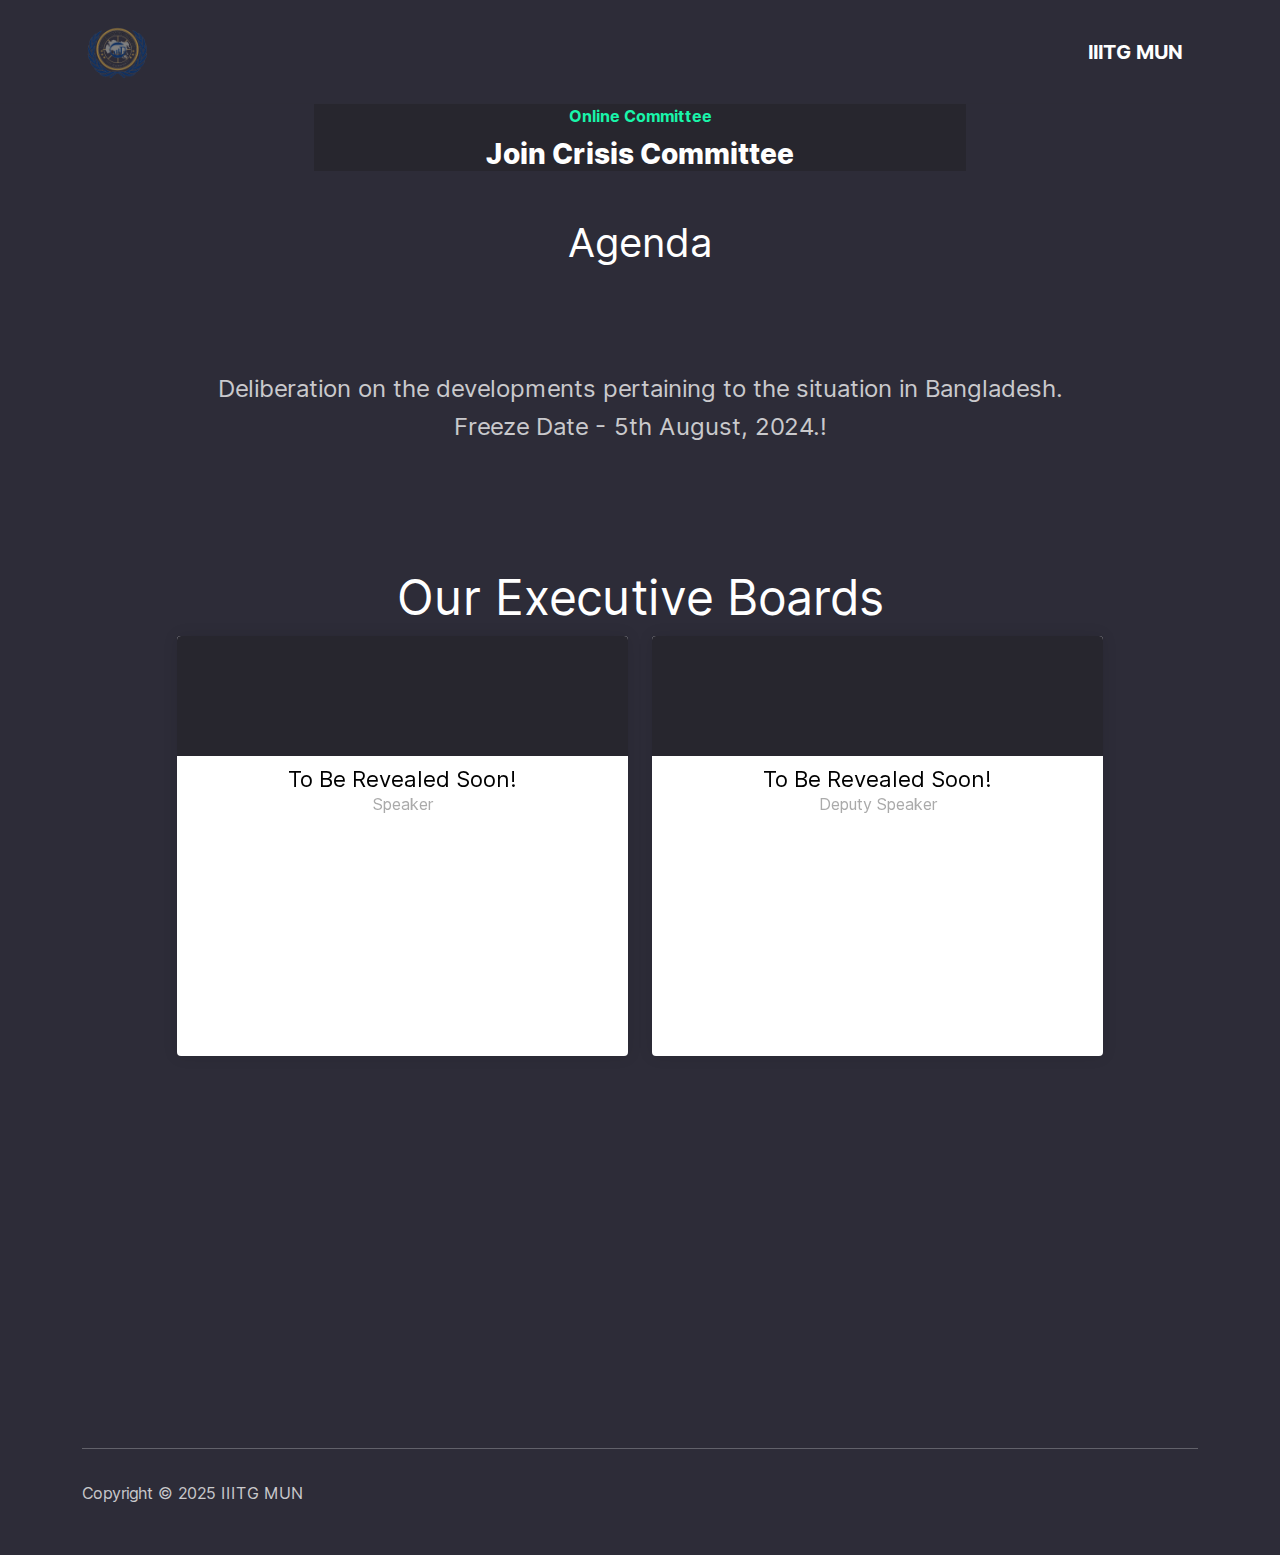
==== commit ee6fbba7: "Update jointcrisis.html" ====
--- a/jointcrisis.html
+++ b/jointcrisis.html
@@ -19,7 +19,7 @@
     </nav><!-- End: Navbar Centered Links -->
     <div class="row mb-4 mb-lg-5">
         <div class="col-md-8 col-xl-6 text-center mx-auto" style="background: #27262e;">
-            <p class="fw-bold text-success mb-2" data-aos="fade" data-aos-duration="1000" data-aos-delay="250">Offline
+            <p class="fw-bold text-success mb-2" data-aos="fade" data-aos-duration="1000" data-aos-delay="250">Online
                 Committee</p>
             <h3 class="fw-bold" data-aos="fade-right"><strong>Join Crisis Committee</strong></h3>
         </div>
@@ -110,4 +110,4 @@
     <script src="assets/js/script.min.js"></script>
 </body>
 
-</html>+</html>
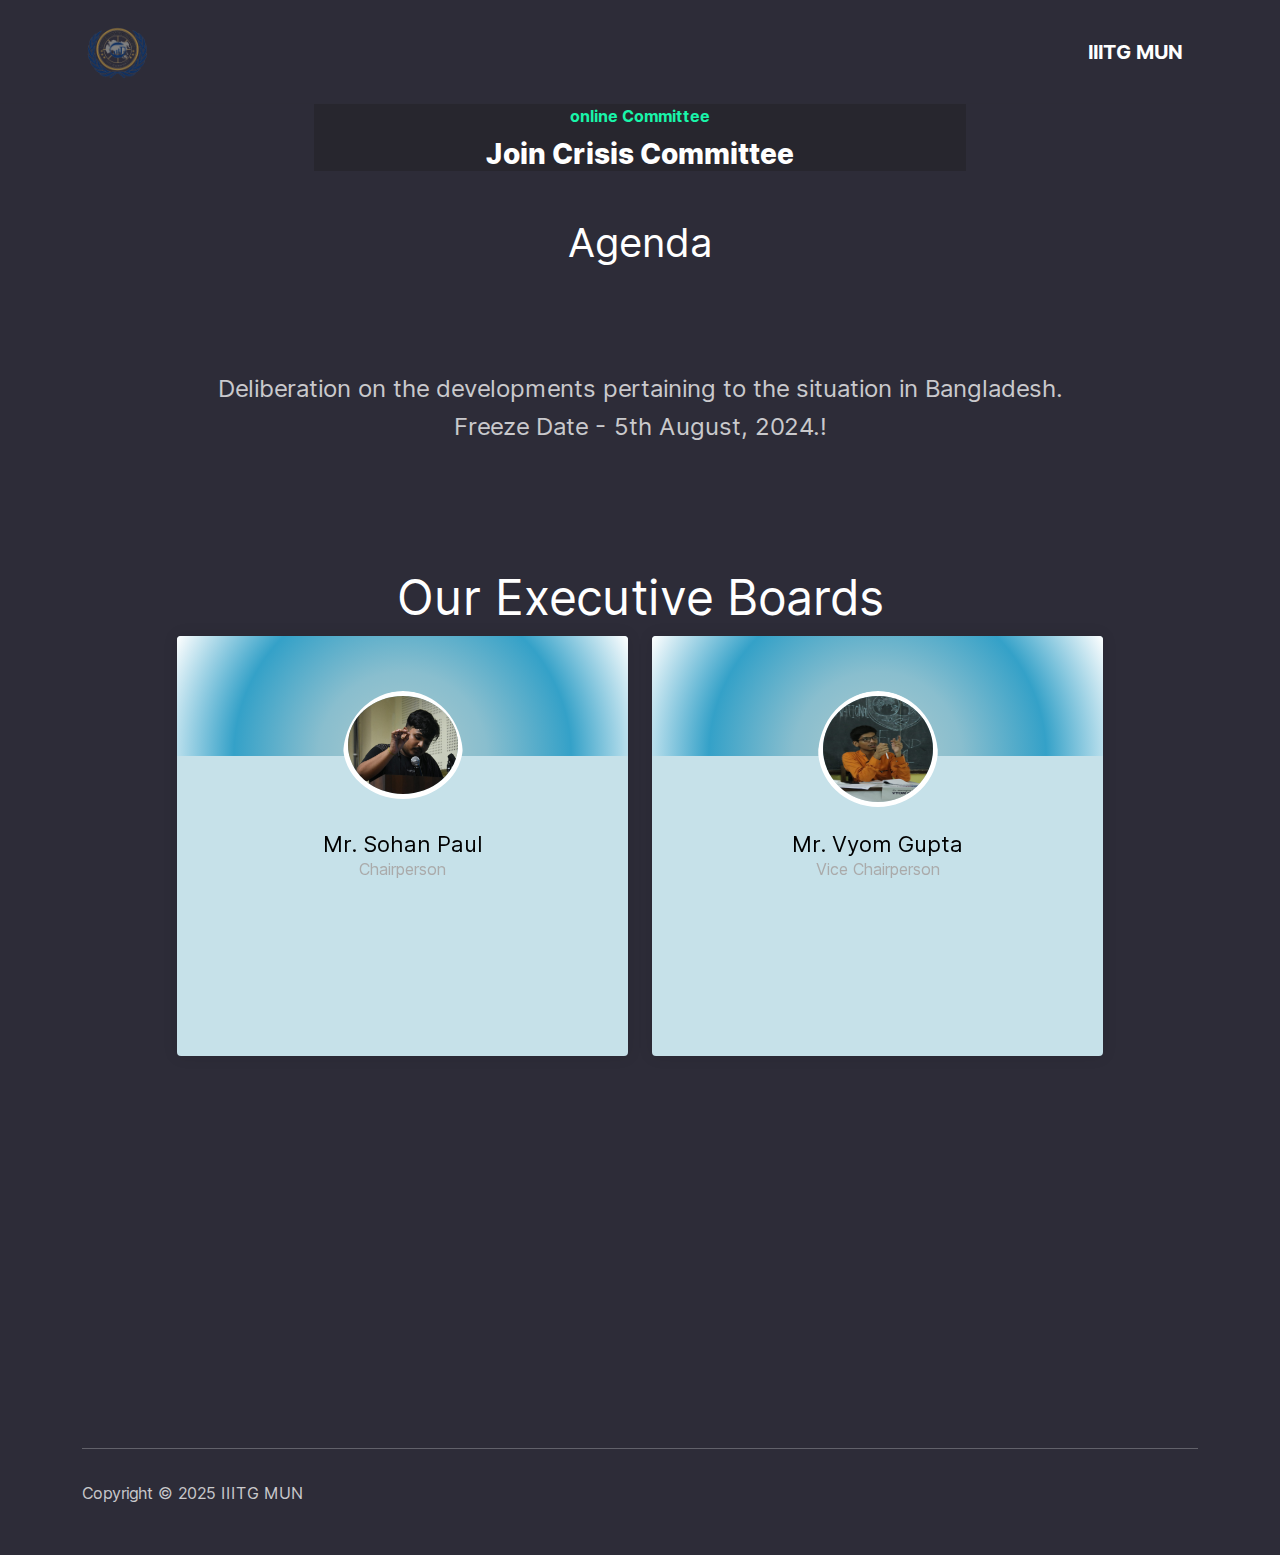
==== commit 4780e3dd: "Update jointcrisis.html" ====
--- a/jointcrisis.html
+++ b/jointcrisis.html
@@ -19,7 +19,7 @@
     </nav><!-- End: Navbar Centered Links -->
     <div class="row mb-4 mb-lg-5">
         <div class="col-md-8 col-xl-6 text-center mx-auto" style="background: #27262e;">
-            <p class="fw-bold text-success mb-2" data-aos="fade" data-aos-duration="1000" data-aos-delay="250">Online
+            <p class="fw-bold text-success mb-2" data-aos="fade" data-aos-duration="1000" data-aos-delay="250">online
                 Committee</p>
             <h3 class="fw-bold" data-aos="fade-right"><strong>Join Crisis Committee</strong></h3>
         </div>
@@ -43,14 +43,14 @@
                         <div class="card-container-imagia"><!-- Start: card -->
                             <div class="card-imagia"><!-- Start: front -->
                                 <div class="front-imagia"><!-- Start: cover gradient -->
-                                    <div class="cover-imagia cover-gradient" style="background: #27262e;"></div>
+                                    <div class="cover-imagia cover-gradient" style=""></div>
                                     <!-- End: cover gradient --><!-- Start: user image -->
-                                    <!-- <div class="user-imagia"><img class="rounded-circle img-fluid img-circle" alt=""
-                                            src="assets/img/WhatsApp%20Image%202024-02-25%20at%202.16.39%20PM.jpeg">
-                                    </div>End: user image -->
+                                    <div class="user-imagia"><img class="rounded-circle img-fluid img-circle" alt=""
+                                            src="assets/img/SOHAN PAUL JCC C.jpeg">
+                                    </div>
                                     <div class="content-imagia">
-                                        <h3 class="name-imagia">To be Revealed Soon!</h3>
-                                        <p class="subtitle-imagia">Speaker</p>
+                                        <h3 class="name-imagia">Mr. Sohan Paul</h3>
+                                        <p class="subtitle-imagia">Chairperson</p>
                                     </div>
                                 </div><!-- End: front -->
                             </div><!-- End: card -->
@@ -61,14 +61,14 @@
                         <div class="card-container-imagia"><!-- Start: card -->
                             <div class="card-imagia"><!-- Start: front -->
                                 <div class="front-imagia"><!-- Start: cover gradient -->
-                                    <div class="cover-imagia cover-gradient" style="background: #27262e;"></div>
+                                    <div class="cover-imagia cover-gradient" style=""></div>
                                     <!-- End: cover gradient --><!-- Start: user image -->
-                                    <!-- <div class="user-imagia"><img class="rounded-circle img-circle" alt=""
-                                            src="assets/img/DSC_0172.jpg" width="120" height="116"></div>
-                                    End: user image -->
+                                    <div class="user-imagia"><img class="rounded-circle img-circle" alt=""
+                                            src="assets/img/VYOM GUPTA JCC VC.jpeg" width="120" height="116"></div>
+                                   
                                     <div class="content-imagia">
-                                        <h3 class="name-imagia">To be Revealed Soon!</h3>
-                                        <p class="subtitle-imagia">Deputy Speaker</p>
+                                        <h3 class="name-imagia">Mr. Vyom Gupta</h3>
+                                        <p class="subtitle-imagia">Vice Chairperson</p>
                                     </div>
                                 </div><!-- End: front -->
                             </div><!-- End: card -->
--- a/assets/css/styles.min.css
+++ b/assets/css/styles.min.css
@@ -1 +1,2287 @@
-@font-face{font-family:Aladin;src:url(../../assets/fonts/Aladin-921ff38ba8a9d1bb28c787b9f154f057.woff2) format('woff2');font-weight:400;font-style:normal;font-display:swap;unicode-range:U+0100-02AF,U+0304,U+0308,U+0329,U+1E00-1E9F,U+1EF2-1EFF,U+2020,U+20A0-20AB,U+20AD-20C0,U+2113,U+2C60-2C7F,U+A720-A7FF}@font-face{font-family:Aladin;src:url(../../assets/fonts/Aladin-21ffdf5ba4a1cfd10d28af2300327bf4.woff2) format('woff2');font-weight:400;font-style:normal;font-display:swap;unicode-range:U+0000-00FF,U+0131,U+0152-0153,U+02BB-02BC,U+02C6,U+02DA,U+02DC,U+0304,U+0308,U+0329,U+2000-206F,U+2074,U+20AC,U+2122,U+2191,U+2193,U+2212,U+2215,U+FEFF,U+FFFD}@font-face{font-family:Inter;src:url(../../assets/fonts/Inter-9e820f890a902c7e4435baaa5842de36.woff2) format('woff2');font-weight:300;font-style:normal;font-display:swap;unicode-range:U+0460-052F,U+1C80-1C88,U+20B4,U+2DE0-2DFF,U+A640-A69F,U+FE2E-FE2F}@font-face{font-family:Inter;src:url(../../assets/fonts/Inter-d6be2a1029c3e3205fc5d365995e3a7d.woff2) format('woff2');font-weight:300;font-style:normal;font-display:swap;unicode-range:U+0301,U+0400-045F,U+0490-0491,U+04B0-04B1,U+2116}@font-face{font-family:Inter;src:url(../../assets/fonts/Inter-b70f414227ae88d96fc67b1ddb664798.woff2) format('woff2');font-weight:300;font-style:normal;font-display:swap;unicode-range:U+1F00-1FFF}@font-face{font-family:Inter;src:url(../../assets/fonts/Inter-24524e9f8d743bd08a0949a81a3da964.woff2) format('woff2');font-weight:300;font-style:normal;font-display:swap;unicode-range:U+0370-0377,U+037A-037F,U+0384-038A,U+038C,U+038E-03A1,U+03A3-03FF}@font-face{font-family:Inter;src:url(../../assets/fonts/Inter-6b26f65f7530b6ceac763b91cccb475d.woff2) format('woff2');font-weight:300;font-style:normal;font-display:swap;unicode-range:U+0102-0103,U+0110-0111,U+0128-0129,U+0168-0169,U+01A0-01A1,U+01AF-01B0,U+0300-0301,U+0303-0304,U+0308-0309,U+0323,U+0329,U+1EA0-1EF9,U+20AB}@font-face{font-family:Inter;src:url(../../assets/fonts/Inter-aba6800f089d7268aba91f53f4d29859.woff2) format('woff2');font-weight:300;font-style:normal;font-display:swap;unicode-range:U+0100-02AF,U+0304,U+0308,U+0329,U+1E00-1E9F,U+1EF2-1EFF,U+2020,U+20A0-20AB,U+20AD-20C0,U+2113,U+2C60-2C7F,U+A720-A7FF}@font-face{font-family:Inter;src:url(../../assets/fonts/Inter-d9baa2bba73b6e4fbdd8f46c0284c79d.woff2) format('woff2');font-weight:300;font-style:normal;font-display:swap;unicode-range:U+0000-00FF,U+0131,U+0152-0153,U+02BB-02BC,U+02C6,U+02DA,U+02DC,U+0304,U+0308,U+0329,U+2000-206F,U+2074,U+20AC,U+2122,U+2191,U+2193,U+2212,U+2215,U+FEFF,U+FFFD}@font-face{font-family:Inter;src:url(../../assets/fonts/Inter-9e820f890a902c7e4435baaa5842de36.woff2) format('woff2');font-weight:400;font-style:normal;font-display:swap;unicode-range:U+0460-052F,U+1C80-1C88,U+20B4,U+2DE0-2DFF,U+A640-A69F,U+FE2E-FE2F}@font-face{font-family:Inter;src:url(../../assets/fonts/Inter-d6be2a1029c3e3205fc5d365995e3a7d.woff2) format('woff2');font-weight:400;font-style:normal;font-display:swap;unicode-range:U+0301,U+0400-045F,U+0490-0491,U+04B0-04B1,U+2116}@font-face{font-family:Inter;src:url(../../assets/fonts/Inter-b70f414227ae88d96fc67b1ddb664798.woff2) format('woff2');font-weight:400;font-style:normal;font-display:swap;unicode-range:U+1F00-1FFF}@font-face{font-family:Inter;src:url(../../assets/fonts/Inter-24524e9f8d743bd08a0949a81a3da964.woff2) format('woff2');font-weight:400;font-style:normal;font-display:swap;unicode-range:U+0370-0377,U+037A-037F,U+0384-038A,U+038C,U+038E-03A1,U+03A3-03FF}@font-face{font-family:Inter;src:url(../../assets/fonts/Inter-6b26f65f7530b6ceac763b91cccb475d.woff2) format('woff2');font-weight:400;font-style:normal;font-display:swap;unicode-range:U+0102-0103,U+0110-0111,U+0128-0129,U+0168-0169,U+01A0-01A1,U+01AF-01B0,U+0300-0301,U+0303-0304,U+0308-0309,U+0323,U+0329,U+1EA0-1EF9,U+20AB}@font-face{font-family:Inter;src:url(../../assets/fonts/Inter-aba6800f089d7268aba91f53f4d29859.woff2) format('woff2');font-weight:400;font-style:normal;font-display:swap;unicode-range:U+0100-02AF,U+0304,U+0308,U+0329,U+1E00-1E9F,U+1EF2-1EFF,U+2020,U+20A0-20AB,U+20AD-20C0,U+2113,U+2C60-2C7F,U+A720-A7FF}@font-face{font-family:Inter;src:url(../../assets/fonts/Inter-d9baa2bba73b6e4fbdd8f46c0284c79d.woff2) format('woff2');font-weight:400;font-style:normal;font-display:swap;unicode-range:U+0000-00FF,U+0131,U+0152-0153,U+02BB-02BC,U+02C6,U+02DA,U+02DC,U+0304,U+0308,U+0329,U+2000-206F,U+2074,U+20AC,U+2122,U+2191,U+2193,U+2212,U+2215,U+FEFF,U+FFFD}@font-face{font-family:Inter;src:url(../../assets/fonts/Inter-9e820f890a902c7e4435baaa5842de36.woff2) format('woff2');font-weight:600;font-style:normal;font-display:swap;unicode-range:U+0460-052F,U+1C80-1C88,U+20B4,U+2DE0-2DFF,U+A640-A69F,U+FE2E-FE2F}@font-face{font-family:Inter;src:url(../../assets/fonts/Inter-d6be2a1029c3e3205fc5d365995e3a7d.woff2) format('woff2');font-weight:600;font-style:normal;font-display:swap;unicode-range:U+0301,U+0400-045F,U+0490-0491,U+04B0-04B1,U+2116}@font-face{font-family:Inter;src:url(../../assets/fonts/Inter-b70f414227ae88d96fc67b1ddb664798.woff2) format('woff2');font-weight:600;font-style:normal;font-display:swap;unicode-range:U+1F00-1FFF}@font-face{font-family:Inter;src:url(../../assets/fonts/Inter-24524e9f8d743bd08a0949a81a3da964.woff2) format('woff2');font-weight:600;font-style:normal;font-display:swap;unicode-range:U+0370-0377,U+037A-037F,U+0384-038A,U+038C,U+038E-03A1,U+03A3-03FF}@font-face{font-family:Inter;src:url(../../assets/fonts/Inter-6b26f65f7530b6ceac763b91cccb475d.woff2) format('woff2');font-weight:600;font-style:normal;font-display:swap;unicode-range:U+0102-0103,U+0110-0111,U+0128-0129,U+0168-0169,U+01A0-01A1,U+01AF-01B0,U+0300-0301,U+0303-0304,U+0308-0309,U+0323,U+0329,U+1EA0-1EF9,U+20AB}@font-face{font-family:Inter;src:url(../../assets/fonts/Inter-aba6800f089d7268aba91f53f4d29859.woff2) format('woff2');font-weight:600;font-style:normal;font-display:swap;unicode-range:U+0100-02AF,U+0304,U+0308,U+0329,U+1E00-1E9F,U+1EF2-1EFF,U+2020,U+20A0-20AB,U+20AD-20C0,U+2113,U+2C60-2C7F,U+A720-A7FF}@font-face{font-family:Inter;src:url(../../assets/fonts/Inter-d9baa2bba73b6e4fbdd8f46c0284c79d.woff2) format('woff2');font-weight:600;font-style:normal;font-display:swap;unicode-range:U+0000-00FF,U+0131,U+0152-0153,U+02BB-02BC,U+02C6,U+02DA,U+02DC,U+0304,U+0308,U+0329,U+2000-206F,U+2074,U+20AC,U+2122,U+2191,U+2193,U+2212,U+2215,U+FEFF,U+FFFD}@font-face{font-family:Inter;src:url(../../assets/fonts/Inter-9e820f890a902c7e4435baaa5842de36.woff2) format('woff2');font-weight:700;font-style:normal;font-display:swap;unicode-range:U+0460-052F,U+1C80-1C88,U+20B4,U+2DE0-2DFF,U+A640-A69F,U+FE2E-FE2F}@font-face{font-family:Inter;src:url(../../assets/fonts/Inter-d6be2a1029c3e3205fc5d365995e3a7d.woff2) format('woff2');font-weight:700;font-style:normal;font-display:swap;unicode-range:U+0301,U+0400-045F,U+0490-0491,U+04B0-04B1,U+2116}@font-face{font-family:Inter;src:url(../../assets/fonts/Inter-b70f414227ae88d96fc67b1ddb664798.woff2) format('woff2');font-weight:700;font-style:normal;font-display:swap;unicode-range:U+1F00-1FFF}@font-face{font-family:Inter;src:url(../../assets/fonts/Inter-24524e9f8d743bd08a0949a81a3da964.woff2) format('woff2');font-weight:700;font-style:normal;font-display:swap;unicode-range:U+0370-0377,U+037A-037F,U+0384-038A,U+038C,U+038E-03A1,U+03A3-03FF}@font-face{font-family:Inter;src:url(../../assets/fonts/Inter-6b26f65f7530b6ceac763b91cccb475d.woff2) format('woff2');font-weight:700;font-style:normal;font-display:swap;unicode-range:U+0102-0103,U+0110-0111,U+0128-0129,U+0168-0169,U+01A0-01A1,U+01AF-01B0,U+0300-0301,U+0303-0304,U+0308-0309,U+0323,U+0329,U+1EA0-1EF9,U+20AB}@font-face{font-family:Inter;src:url(../../assets/fonts/Inter-aba6800f089d7268aba91f53f4d29859.woff2) format('woff2');font-weight:700;font-style:normal;font-display:swap;unicode-range:U+0100-02AF,U+0304,U+0308,U+0329,U+1E00-1E9F,U+1EF2-1EFF,U+2020,U+20A0-20AB,U+20AD-20C0,U+2113,U+2C60-2C7F,U+A720-A7FF}@font-face{font-family:Inter;src:url(../../assets/fonts/Inter-d9baa2bba73b6e4fbdd8f46c0284c79d.woff2) format('woff2');font-weight:700;font-style:normal;font-display:swap;unicode-range:U+0000-00FF,U+0131,U+0152-0153,U+02BB-02BC,U+02C6,U+02DA,U+02DC,U+0304,U+0308,U+0329,U+2000-206F,U+2074,U+20AC,U+2122,U+2191,U+2193,U+2212,U+2215,U+FEFF,U+FFFD}@font-face{font-family:Inter;src:url(../../assets/fonts/Inter-9e820f890a902c7e4435baaa5842de36.woff2) format('woff2');font-weight:800;font-style:normal;font-display:swap;unicode-range:U+0460-052F,U+1C80-1C88,U+20B4,U+2DE0-2DFF,U+A640-A69F,U+FE2E-FE2F}@font-face{font-family:Inter;src:url(../../assets/fonts/Inter-d6be2a1029c3e3205fc5d365995e3a7d.woff2) format('woff2');font-weight:800;font-style:normal;font-display:swap;unicode-range:U+0301,U+0400-045F,U+0490-0491,U+04B0-04B1,U+2116}@font-face{font-family:Inter;src:url(../../assets/fonts/Inter-b70f414227ae88d96fc67b1ddb664798.woff2) format('woff2');font-weight:800;font-style:normal;font-display:swap;unicode-range:U+1F00-1FFF}@font-face{font-family:Inter;src:url(../../assets/fonts/Inter-24524e9f8d743bd08a0949a81a3da964.woff2) format('woff2');font-weight:800;font-style:normal;font-display:swap;unicode-range:U+0370-0377,U+037A-037F,U+0384-038A,U+038C,U+038E-03A1,U+03A3-03FF}@font-face{font-family:Inter;src:url(../../assets/fonts/Inter-6b26f65f7530b6ceac763b91cccb475d.woff2) format('woff2');font-weight:800;font-style:normal;font-display:swap;unicode-range:U+0102-0103,U+0110-0111,U+0128-0129,U+0168-0169,U+01A0-01A1,U+01AF-01B0,U+0300-0301,U+0303-0304,U+0308-0309,U+0323,U+0329,U+1EA0-1EF9,U+20AB}@font-face{font-family:Inter;src:url(../../assets/fonts/Inter-aba6800f089d7268aba91f53f4d29859.woff2) format('woff2');font-weight:800;font-style:normal;font-display:swap;unicode-range:U+0100-02AF,U+0304,U+0308,U+0329,U+1E00-1E9F,U+1EF2-1EFF,U+2020,U+20A0-20AB,U+20AD-20C0,U+2113,U+2C60-2C7F,U+A720-A7FF}@font-face{font-family:Inter;src:url(../../assets/fonts/Inter-d9baa2bba73b6e4fbdd8f46c0284c79d.woff2) format('woff2');font-weight:800;font-style:normal;font-display:swap;unicode-range:U+0000-00FF,U+0131,U+0152-0153,U+02BB-02BC,U+02C6,U+02DA,U+02DC,U+0304,U+0308,U+0329,U+2000-206F,U+2074,U+20AC,U+2122,U+2191,U+2193,U+2212,U+2215,U+FEFF,U+FFFD}[data-aos][data-aos][data-aos-duration='50'],body[data-aos-duration='50'] [data-aos]{transition-duration:50ms}[data-aos][data-aos][data-aos-delay='100'],[data-aos][data-aos][data-aos-delay='1000'],[data-aos][data-aos][data-aos-delay='1050'],[data-aos][data-aos][data-aos-delay='1100'],[data-aos][data-aos][data-aos-delay='1150'],[data-aos][data-aos][data-aos-delay='1200'],[data-aos][data-aos][data-aos-delay='1250'],[data-aos][data-aos][data-aos-delay='1300'],[data-aos][data-aos][data-aos-delay='1350'],[data-aos][data-aos][data-aos-delay='1400'],[data-aos][data-aos][data-aos-delay='1450'],[data-aos][data-aos][data-aos-delay='150'],[data-aos][data-aos][data-aos-delay='1500'],[data-aos][data-aos][data-aos-delay='1550'],[data-aos][data-aos][data-aos-delay='1600'],[data-aos][data-aos][data-aos-delay='1650'],[data-aos][data-aos][data-aos-delay='1700'],[data-aos][data-aos][data-aos-delay='1750'],[data-aos][data-aos][data-aos-delay='1800'],[data-aos][data-aos][data-aos-delay='1850'],[data-aos][data-aos][data-aos-delay='1900'],[data-aos][data-aos][data-aos-delay='1950'],[data-aos][data-aos][data-aos-delay='200'],[data-aos][data-aos][data-aos-delay='2000'],[data-aos][data-aos][data-aos-delay='2050'],[data-aos][data-aos][data-aos-delay='2100'],[data-aos][data-aos][data-aos-delay='2150'],[data-aos][data-aos][data-aos-delay='2200'],[data-aos][data-aos][data-aos-delay='2250'],[data-aos][data-aos][data-aos-delay='2300'],[data-aos][data-aos][data-aos-delay='2350'],[data-aos][data-aos][data-aos-delay='2400'],[data-aos][data-aos][data-aos-delay='2450'],[data-aos][data-aos][data-aos-delay='250'],[data-aos][data-aos][data-aos-delay='2500'],[data-aos][data-aos][data-aos-delay='2550'],[data-aos][data-aos][data-aos-delay='2600'],[data-aos][data-aos][data-aos-delay='2650'],[data-aos][data-aos][data-aos-delay='2700'],[data-aos][data-aos][data-aos-delay='2750'],[data-aos][data-aos][data-aos-delay='2800'],[data-aos][data-aos][data-aos-delay='2850'],[data-aos][data-aos][data-aos-delay='2900'],[data-aos][data-aos][data-aos-delay='2950'],[data-aos][data-aos][data-aos-delay='300'],[data-aos][data-aos][data-aos-delay='3000'],[data-aos][data-aos][data-aos-delay='350'],[data-aos][data-aos][data-aos-delay='400'],[data-aos][data-aos][data-aos-delay='450'],[data-aos][data-aos][data-aos-delay='50'],[data-aos][data-aos][data-aos-delay='500'],[data-aos][data-aos][data-aos-delay='550'],[data-aos][data-aos][data-aos-delay='600'],[data-aos][data-aos][data-aos-delay='650'],[data-aos][data-aos][data-aos-delay='700'],[data-aos][data-aos][data-aos-delay='750'],[data-aos][data-aos][data-aos-delay='800'],[data-aos][data-aos][data-aos-delay='850'],[data-aos][data-aos][data-aos-delay='900'],[data-aos][data-aos][data-aos-delay='950'],body[data-aos-delay='100'] [data-aos],body[data-aos-delay='1000'] [data-aos],body[data-aos-delay='1050'] [data-aos],body[data-aos-delay='1100'] [data-aos],body[data-aos-delay='1150'] [data-aos],body[data-aos-delay='1200'] [data-aos],body[data-aos-delay='1250'] [data-aos],body[data-aos-delay='1300'] [data-aos],body[data-aos-delay='1350'] [data-aos],body[data-aos-delay='1400'] [data-aos],body[data-aos-delay='1450'] [data-aos],body[data-aos-delay='150'] [data-aos],body[data-aos-delay='1500'] [data-aos],body[data-aos-delay='1550'] [data-aos],body[data-aos-delay='1600'] [data-aos],body[data-aos-delay='1650'] [data-aos],body[data-aos-delay='1700'] [data-aos],body[data-aos-delay='1750'] [data-aos],body[data-aos-delay='1800'] [data-aos],body[data-aos-delay='1850'] [data-aos],body[data-aos-delay='1900'] [data-aos],body[data-aos-delay='1950'] [data-aos],body[data-aos-delay='200'] [data-aos],body[data-aos-delay='2000'] [data-aos],body[data-aos-delay='2050'] [data-aos],body[data-aos-delay='2100'] [data-aos],body[data-aos-delay='2150'] [data-aos],body[data-aos-delay='2200'] [data-aos],body[data-aos-delay='2250'] [data-aos],body[data-aos-delay='2300'] [data-aos],body[data-aos-delay='2350'] [data-aos],body[data-aos-delay='2400'] [data-aos],body[data-aos-delay='2450'] [data-aos],body[data-aos-delay='250'] [data-aos],body[data-aos-delay='2500'] [data-aos],body[data-aos-delay='2550'] [data-aos],body[data-aos-delay='2600'] [data-aos],body[data-aos-delay='2650'] [data-aos],body[data-aos-delay='2700'] [data-aos],body[data-aos-delay='2750'] [data-aos],body[data-aos-delay='2800'] [data-aos],body[data-aos-delay='2850'] [data-aos],body[data-aos-delay='2900'] [data-aos],body[data-aos-delay='2950'] [data-aos],body[data-aos-delay='300'] [data-aos],body[data-aos-delay='3000'] [data-aos],body[data-aos-delay='350'] [data-aos],body[data-aos-delay='400'] [data-aos],body[data-aos-delay='450'] [data-aos],body[data-aos-delay='50'] [data-aos],body[data-aos-delay='500'] [data-aos],body[data-aos-delay='550'] [data-aos],body[data-aos-delay='600'] [data-aos],body[data-aos-delay='650'] [data-aos],body[data-aos-delay='700'] [data-aos],body[data-aos-delay='750'] [data-aos],body[data-aos-delay='800'] [data-aos],body[data-aos-delay='850'] [data-aos],body[data-aos-delay='900'] [data-aos],body[data-aos-delay='950'] [data-aos]{transition-delay:0}[data-aos][data-aos][data-aos-delay='50'].aos-animate,body[data-aos-delay='50'] [data-aos].aos-animate{transition-delay:50ms}[data-aos][data-aos][data-aos-duration='100'],body[data-aos-duration='100'] [data-aos]{transition-duration:.1s}[data-aos][data-aos][data-aos-delay='100'].aos-animate,body[data-aos-delay='100'] [data-aos].aos-animate{transition-delay:.1s}[data-aos][data-aos][data-aos-duration='150'],body[data-aos-duration='150'] [data-aos]{transition-duration:.15s}[data-aos][data-aos][data-aos-delay='150'].aos-animate,body[data-aos-delay='150'] [data-aos].aos-animate{transition-delay:.15s}[data-aos][data-aos][data-aos-duration='200'],body[data-aos-duration='200'] [data-aos]{transition-duration:.2s}[data-aos][data-aos][data-aos-delay='200'].aos-animate,body[data-aos-delay='200'] [data-aos].aos-animate{transition-delay:.2s}[data-aos][data-aos][data-aos-duration='250'],body[data-aos-duration='250'] [data-aos]{transition-duration:.25s}[data-aos][data-aos][data-aos-delay='250'].aos-animate,body[data-aos-delay='250'] [data-aos].aos-animate{transition-delay:.25s}[data-aos][data-aos][data-aos-duration='300'],body[data-aos-duration='300'] [data-aos]{transition-duration:.3s}[data-aos][data-aos][data-aos-delay='300'].aos-animate,body[data-aos-delay='300'] [data-aos].aos-animate{transition-delay:.3s}[data-aos][data-aos][data-aos-duration='350'],body[data-aos-duration='350'] [data-aos]{transition-duration:.35s}[data-aos][data-aos][data-aos-delay='350'].aos-animate,body[data-aos-delay='350'] [data-aos].aos-animate{transition-delay:.35s}[data-aos][data-aos][data-aos-duration='400'],body[data-aos-duration='400'] [data-aos]{transition-duration:.4s}[data-aos][data-aos][data-aos-delay='400'].aos-animate,body[data-aos-delay='400'] [data-aos].aos-animate{transition-delay:.4s}[data-aos][data-aos][data-aos-duration='450'],body[data-aos-duration='450'] [data-aos]{transition-duration:.45s}[data-aos][data-aos][data-aos-delay='450'].aos-animate,body[data-aos-delay='450'] [data-aos].aos-animate{transition-delay:.45s}[data-aos][data-aos][data-aos-duration='500'],body[data-aos-duration='500'] [data-aos]{transition-duration:.5s}[data-aos][data-aos][data-aos-delay='500'].aos-animate,body[data-aos-delay='500'] [data-aos].aos-animate{transition-delay:.5s}[data-aos][data-aos][data-aos-duration='550'],body[data-aos-duration='550'] [data-aos]{transition-duration:.55s}[data-aos][data-aos][data-aos-delay='550'].aos-animate,body[data-aos-delay='550'] [data-aos].aos-animate{transition-delay:.55s}[data-aos][data-aos][data-aos-duration='600'],body[data-aos-duration='600'] [data-aos]{transition-duration:.6s}[data-aos][data-aos][data-aos-delay='600'].aos-animate,body[data-aos-delay='600'] [data-aos].aos-animate{transition-delay:.6s}[data-aos][data-aos][data-aos-duration='650'],body[data-aos-duration='650'] [data-aos]{transition-duration:.65s}[data-aos][data-aos][data-aos-delay='650'].aos-animate,body[data-aos-delay='650'] [data-aos].aos-animate{transition-delay:.65s}[data-aos][data-aos][data-aos-duration='700'],body[data-aos-duration='700'] [data-aos]{transition-duration:.7s}[data-aos][data-aos][data-aos-delay='700'].aos-animate,body[data-aos-delay='700'] [data-aos].aos-animate{transition-delay:.7s}[data-aos][data-aos][data-aos-duration='750'],body[data-aos-duration='750'] [data-aos]{transition-duration:.75s}[data-aos][data-aos][data-aos-delay='750'].aos-animate,body[data-aos-delay='750'] [data-aos].aos-animate{transition-delay:.75s}[data-aos][data-aos][data-aos-duration='800'],body[data-aos-duration='800'] [data-aos]{transition-duration:.8s}[data-aos][data-aos][data-aos-delay='800'].aos-animate,body[data-aos-delay='800'] [data-aos].aos-animate{transition-delay:.8s}[data-aos][data-aos][data-aos-duration='850'],body[data-aos-duration='850'] [data-aos]{transition-duration:.85s}[data-aos][data-aos][data-aos-delay='850'].aos-animate,body[data-aos-delay='850'] [data-aos].aos-animate{transition-delay:.85s}[data-aos][data-aos][data-aos-duration='900'],body[data-aos-duration='900'] [data-aos]{transition-duration:.9s}[data-aos][data-aos][data-aos-delay='900'].aos-animate,body[data-aos-delay='900'] [data-aos].aos-animate{transition-delay:.9s}[data-aos][data-aos][data-aos-duration='950'],body[data-aos-duration='950'] [data-aos]{transition-duration:.95s}[data-aos][data-aos][data-aos-delay='950'].aos-animate,body[data-aos-delay='950'] [data-aos].aos-animate{transition-delay:.95s}[data-aos][data-aos][data-aos-duration='1000'],body[data-aos-duration='1000'] [data-aos]{transition-duration:1s}[data-aos][data-aos][data-aos-delay='1000'].aos-animate,body[data-aos-delay='1000'] [data-aos].aos-animate{transition-delay:1s}[data-aos][data-aos][data-aos-duration='1050'],body[data-aos-duration='1050'] [data-aos]{transition-duration:1.05s}[data-aos][data-aos][data-aos-delay='1050'].aos-animate,body[data-aos-delay='1050'] [data-aos].aos-animate{transition-delay:1.05s}[data-aos][data-aos][data-aos-duration='1100'],body[data-aos-duration='1100'] [data-aos]{transition-duration:1.1s}[data-aos][data-aos][data-aos-delay='1100'].aos-animate,body[data-aos-delay='1100'] [data-aos].aos-animate{transition-delay:1.1s}[data-aos][data-aos][data-aos-duration='1150'],body[data-aos-duration='1150'] [data-aos]{transition-duration:1.15s}[data-aos][data-aos][data-aos-delay='1150'].aos-animate,body[data-aos-delay='1150'] [data-aos].aos-animate{transition-delay:1.15s}[data-aos][data-aos][data-aos-duration='1200'],body[data-aos-duration='1200'] [data-aos]{transition-duration:1.2s}[data-aos][data-aos][data-aos-delay='1200'].aos-animate,body[data-aos-delay='1200'] [data-aos].aos-animate{transition-delay:1.2s}[data-aos][data-aos][data-aos-duration='1250'],body[data-aos-duration='1250'] [data-aos]{transition-duration:1.25s}[data-aos][data-aos][data-aos-delay='1250'].aos-animate,body[data-aos-delay='1250'] [data-aos].aos-animate{transition-delay:1.25s}[data-aos][data-aos][data-aos-duration='1300'],body[data-aos-duration='1300'] [data-aos]{transition-duration:1.3s}[data-aos][data-aos][data-aos-delay='1300'].aos-animate,body[data-aos-delay='1300'] [data-aos].aos-animate{transition-delay:1.3s}[data-aos][data-aos][data-aos-duration='1350'],body[data-aos-duration='1350'] [data-aos]{transition-duration:1.35s}[data-aos][data-aos][data-aos-delay='1350'].aos-animate,body[data-aos-delay='1350'] [data-aos].aos-animate{transition-delay:1.35s}[data-aos][data-aos][data-aos-duration='1400'],body[data-aos-duration='1400'] [data-aos]{transition-duration:1.4s}[data-aos][data-aos][data-aos-delay='1400'].aos-animate,body[data-aos-delay='1400'] [data-aos].aos-animate{transition-delay:1.4s}[data-aos][data-aos][data-aos-duration='1450'],body[data-aos-duration='1450'] [data-aos]{transition-duration:1.45s}[data-aos][data-aos][data-aos-delay='1450'].aos-animate,body[data-aos-delay='1450'] [data-aos].aos-animate{transition-delay:1.45s}[data-aos][data-aos][data-aos-duration='1500'],body[data-aos-duration='1500'] [data-aos]{transition-duration:1.5s}[data-aos][data-aos][data-aos-delay='1500'].aos-animate,body[data-aos-delay='1500'] [data-aos].aos-animate{transition-delay:1.5s}[data-aos][data-aos][data-aos-duration='1550'],body[data-aos-duration='1550'] [data-aos]{transition-duration:1.55s}[data-aos][data-aos][data-aos-delay='1550'].aos-animate,body[data-aos-delay='1550'] [data-aos].aos-animate{transition-delay:1.55s}[data-aos][data-aos][data-aos-duration='1600'],body[data-aos-duration='1600'] [data-aos]{transition-duration:1.6s}[data-aos][data-aos][data-aos-delay='1600'].aos-animate,body[data-aos-delay='1600'] [data-aos].aos-animate{transition-delay:1.6s}[data-aos][data-aos][data-aos-duration='1650'],body[data-aos-duration='1650'] [data-aos]{transition-duration:1.65s}[data-aos][data-aos][data-aos-delay='1650'].aos-animate,body[data-aos-delay='1650'] [data-aos].aos-animate{transition-delay:1.65s}[data-aos][data-aos][data-aos-duration='1700'],body[data-aos-duration='1700'] [data-aos]{transition-duration:1.7s}[data-aos][data-aos][data-aos-delay='1700'].aos-animate,body[data-aos-delay='1700'] [data-aos].aos-animate{transition-delay:1.7s}[data-aos][data-aos][data-aos-duration='1750'],body[data-aos-duration='1750'] [data-aos]{transition-duration:1.75s}[data-aos][data-aos][data-aos-delay='1750'].aos-animate,body[data-aos-delay='1750'] [data-aos].aos-animate{transition-delay:1.75s}[data-aos][data-aos][data-aos-duration='1800'],body[data-aos-duration='1800'] [data-aos]{transition-duration:1.8s}[data-aos][data-aos][data-aos-delay='1800'].aos-animate,body[data-aos-delay='1800'] [data-aos].aos-animate{transition-delay:1.8s}[data-aos][data-aos][data-aos-duration='1850'],body[data-aos-duration='1850'] [data-aos]{transition-duration:1.85s}[data-aos][data-aos][data-aos-delay='1850'].aos-animate,body[data-aos-delay='1850'] [data-aos].aos-animate{transition-delay:1.85s}[data-aos][data-aos][data-aos-duration='1900'],body[data-aos-duration='1900'] [data-aos]{transition-duration:1.9s}[data-aos][data-aos][data-aos-delay='1900'].aos-animate,body[data-aos-delay='1900'] [data-aos].aos-animate{transition-delay:1.9s}[data-aos][data-aos][data-aos-duration='1950'],body[data-aos-duration='1950'] [data-aos]{transition-duration:1.95s}[data-aos][data-aos][data-aos-delay='1950'].aos-animate,body[data-aos-delay='1950'] [data-aos].aos-animate{transition-delay:1.95s}[data-aos][data-aos][data-aos-duration='2000'],body[data-aos-duration='2000'] [data-aos]{transition-duration:2s}[data-aos][data-aos][data-aos-delay='2000'].aos-animate,body[data-aos-delay='2000'] [data-aos].aos-animate{transition-delay:2s}[data-aos][data-aos][data-aos-duration='2050'],body[data-aos-duration='2050'] [data-aos]{transition-duration:2.05s}[data-aos][data-aos][data-aos-delay='2050'].aos-animate,body[data-aos-delay='2050'] [data-aos].aos-animate{transition-delay:2.05s}[data-aos][data-aos][data-aos-duration='2100'],body[data-aos-duration='2100'] [data-aos]{transition-duration:2.1s}[data-aos][data-aos][data-aos-delay='2100'].aos-animate,body[data-aos-delay='2100'] [data-aos].aos-animate{transition-delay:2.1s}[data-aos][data-aos][data-aos-duration='2150'],body[data-aos-duration='2150'] [data-aos]{transition-duration:2.15s}[data-aos][data-aos][data-aos-delay='2150'].aos-animate,body[data-aos-delay='2150'] [data-aos].aos-animate{transition-delay:2.15s}[data-aos][data-aos][data-aos-duration='2200'],body[data-aos-duration='2200'] [data-aos]{transition-duration:2.2s}[data-aos][data-aos][data-aos-delay='2200'].aos-animate,body[data-aos-delay='2200'] [data-aos].aos-animate{transition-delay:2.2s}[data-aos][data-aos][data-aos-duration='2250'],body[data-aos-duration='2250'] [data-aos]{transition-duration:2.25s}[data-aos][data-aos][data-aos-delay='2250'].aos-animate,body[data-aos-delay='2250'] [data-aos].aos-animate{transition-delay:2.25s}[data-aos][data-aos][data-aos-duration='2300'],body[data-aos-duration='2300'] [data-aos]{transition-duration:2.3s}[data-aos][data-aos][data-aos-delay='2300'].aos-animate,body[data-aos-delay='2300'] [data-aos].aos-animate{transition-delay:2.3s}[data-aos][data-aos][data-aos-duration='2350'],body[data-aos-duration='2350'] [data-aos]{transition-duration:2.35s}[data-aos][data-aos][data-aos-delay='2350'].aos-animate,body[data-aos-delay='2350'] [data-aos].aos-animate{transition-delay:2.35s}[data-aos][data-aos][data-aos-duration='2400'],body[data-aos-duration='2400'] [data-aos]{transition-duration:2.4s}[data-aos][data-aos][data-aos-delay='2400'].aos-animate,body[data-aos-delay='2400'] [data-aos].aos-animate{transition-delay:2.4s}[data-aos][data-aos][data-aos-duration='2450'],body[data-aos-duration='2450'] [data-aos]{transition-duration:2.45s}[data-aos][data-aos][data-aos-delay='2450'].aos-animate,body[data-aos-delay='2450'] [data-aos].aos-animate{transition-delay:2.45s}[data-aos][data-aos][data-aos-duration='2500'],body[data-aos-duration='2500'] [data-aos]{transition-duration:2.5s}[data-aos][data-aos][data-aos-delay='2500'].aos-animate,body[data-aos-delay='2500'] [data-aos].aos-animate{transition-delay:2.5s}[data-aos][data-aos][data-aos-duration='2550'],body[data-aos-duration='2550'] [data-aos]{transition-duration:2.55s}[data-aos][data-aos][data-aos-delay='2550'].aos-animate,body[data-aos-delay='2550'] [data-aos].aos-animate{transition-delay:2.55s}[data-aos][data-aos][data-aos-duration='2600'],body[data-aos-duration='2600'] [data-aos]{transition-duration:2.6s}[data-aos][data-aos][data-aos-delay='2600'].aos-animate,body[data-aos-delay='2600'] [data-aos].aos-animate{transition-delay:2.6s}[data-aos][data-aos][data-aos-duration='2650'],body[data-aos-duration='2650'] [data-aos]{transition-duration:2.65s}[data-aos][data-aos][data-aos-delay='2650'].aos-animate,body[data-aos-delay='2650'] [data-aos].aos-animate{transition-delay:2.65s}[data-aos][data-aos][data-aos-duration='2700'],body[data-aos-duration='2700'] [data-aos]{transition-duration:2.7s}[data-aos][data-aos][data-aos-delay='2700'].aos-animate,body[data-aos-delay='2700'] [data-aos].aos-animate{transition-delay:2.7s}[data-aos][data-aos][data-aos-duration='2750'],body[data-aos-duration='2750'] [data-aos]{transition-duration:2.75s}[data-aos][data-aos][data-aos-delay='2750'].aos-animate,body[data-aos-delay='2750'] [data-aos].aos-animate{transition-delay:2.75s}[data-aos][data-aos][data-aos-duration='2800'],body[data-aos-duration='2800'] [data-aos]{transition-duration:2.8s}[data-aos][data-aos][data-aos-delay='2800'].aos-animate,body[data-aos-delay='2800'] [data-aos].aos-animate{transition-delay:2.8s}[data-aos][data-aos][data-aos-duration='2850'],body[data-aos-duration='2850'] [data-aos]{transition-duration:2.85s}[data-aos][data-aos][data-aos-delay='2850'].aos-animate,body[data-aos-delay='2850'] [data-aos].aos-animate{transition-delay:2.85s}[data-aos][data-aos][data-aos-duration='2900'],body[data-aos-duration='2900'] [data-aos]{transition-duration:2.9s}[data-aos][data-aos][data-aos-delay='2900'].aos-animate,body[data-aos-delay='2900'] [data-aos].aos-animate{transition-delay:2.9s}[data-aos][data-aos][data-aos-duration='2950'],body[data-aos-duration='2950'] [data-aos]{transition-duration:2.95s}[data-aos][data-aos][data-aos-delay='2950'].aos-animate,body[data-aos-delay='2950'] [data-aos].aos-animate{transition-delay:2.95s}[data-aos][data-aos][data-aos-duration='3000'],body[data-aos-duration='3000'] [data-aos]{transition-duration:3s}[data-aos][data-aos][data-aos-delay='3000'].aos-animate,body[data-aos-delay='3000'] [data-aos].aos-animate{transition-delay:3s}[data-aos][data-aos][data-aos-easing=linear],body[data-aos-easing=linear] [data-aos]{transition-timing-function:cubic-bezier(.25,.25,.75,.75)}[data-aos][data-aos][data-aos-easing=ease],body[data-aos-easing=ease] [data-aos]{transition-timing-function:ease}[data-aos][data-aos][data-aos-easing=ease-in],body[data-aos-easing=ease-in] [data-aos]{transition-timing-function:ease-in}[data-aos][data-aos][data-aos-easing=ease-out],body[data-aos-easing=ease-out] [data-aos]{transition-timing-function:ease-out}[data-aos][data-aos][data-aos-easing=ease-in-out],body[data-aos-easing=ease-in-out] [data-aos]{transition-timing-function:ease-in-out}[data-aos][data-aos][data-aos-easing=ease-in-back],body[data-aos-easing=ease-in-back] [data-aos]{transition-timing-function:cubic-bezier(.6,-.28,.735,.045)}[data-aos][data-aos][data-aos-easing=ease-out-back],body[data-aos-easing=ease-out-back] [data-aos]{transition-timing-function:cubic-bezier(.175,.885,.32,1.275)}[data-aos][data-aos][data-aos-easing=ease-in-out-back],body[data-aos-easing=ease-in-out-back] [data-aos]{transition-timing-function:cubic-bezier(.68,-.55,.265,1.55)}[data-aos][data-aos][data-aos-easing=ease-in-sine],body[data-aos-easing=ease-in-sine] [data-aos]{transition-timing-function:cubic-bezier(.47,0,.745,.715)}[data-aos][data-aos][data-aos-easing=ease-out-sine],body[data-aos-easing=ease-out-sine] [data-aos]{transition-timing-function:cubic-bezier(.39,.575,.565,1)}[data-aos][data-aos][data-aos-easing=ease-in-out-sine],body[data-aos-easing=ease-in-out-sine] [data-aos]{transition-timing-function:cubic-bezier(.445,.05,.55,.95)}[data-aos][data-aos][data-aos-easing=ease-in-cubic],[data-aos][data-aos][data-aos-easing=ease-in-quad],[data-aos][data-aos][data-aos-easing=ease-in-quart],body[data-aos-easing=ease-in-cubic] [data-aos],body[data-aos-easing=ease-in-quad] [data-aos],body[data-aos-easing=ease-in-quart] [data-aos]{transition-timing-function:cubic-bezier(.55,.085,.68,.53)}[data-aos][data-aos][data-aos-easing=ease-out-cubic],[data-aos][data-aos][data-aos-easing=ease-out-quad],[data-aos][data-aos][data-aos-easing=ease-out-quart],body[data-aos-easing=ease-out-cubic] [data-aos],body[data-aos-easing=ease-out-quad] [data-aos],body[data-aos-easing=ease-out-quart] [data-aos]{transition-timing-function:cubic-bezier(.25,.46,.45,.94)}[data-aos][data-aos][data-aos-easing=ease-in-out-cubic],[data-aos][data-aos][data-aos-easing=ease-in-out-quad],[data-aos][data-aos][data-aos-easing=ease-in-out-quart],body[data-aos-easing=ease-in-out-cubic] [data-aos],body[data-aos-easing=ease-in-out-quad] [data-aos],body[data-aos-easing=ease-in-out-quart] [data-aos]{transition-timing-function:cubic-bezier(.455,.03,.515,.955)}[data-aos^=fade][data-aos^=fade],[data-aos^=zoom][data-aos^=zoom]{opacity:0;transition-property:opacity,transform}[data-aos^=fade][data-aos^=fade].aos-animate{opacity:1;transform:translate(0)}[data-aos=fade-up]{transform:translateY(100px)}[data-aos=fade-down]{transform:translateY(-100px)}[data-aos=fade-right]{transform:translate(-100px)}[data-aos=fade-left]{transform:translate(100px)}[data-aos=fade-up-right]{transform:translate(-100px,100px)}[data-aos=fade-up-left]{transform:translate(100px,100px)}[data-aos=fade-down-right]{transform:translate(-100px,-100px)}[data-aos=fade-down-left]{transform:translate(100px,-100px)}[data-aos^=zoom][data-aos^=zoom].aos-animate{opacity:1;transform:translate(0) scale(1)}[data-aos=zoom-in]{transform:scale(.6)}[data-aos=zoom-in-up]{transform:translateY(100px) scale(.6)}[data-aos=zoom-in-down]{transform:translateY(-100px) scale(.6)}[data-aos=zoom-in-right]{transform:translate(-100px) scale(.6)}[data-aos=zoom-in-left]{transform:translate(100px) scale(.6)}[data-aos=zoom-out]{transform:scale(1.2)}[data-aos=zoom-out-up]{transform:translateY(100px) scale(1.2)}[data-aos=zoom-out-down]{transform:translateY(-100px) scale(1.2)}[data-aos=zoom-out-right]{transform:translate(-100px) scale(1.2)}[data-aos=zoom-out-left]{transform:translate(100px) scale(1.2)}[data-aos^=slide][data-aos^=slide]{transition-property:transform}[data-aos^=slide][data-aos^=slide].aos-animate{transform:translate(0)}[data-aos=slide-up]{transform:translateY(100%)}[data-aos=slide-down]{transform:translateY(-100%)}[data-aos=slide-right]{transform:translateX(-100%)}[data-aos=slide-left]{transform:translateX(100%)}[data-aos^=flip][data-aos^=flip]{backface-visibility:hidden;transition-property:transform}[data-aos=flip-left]{transform:perspective(2500px) rotateY(-100deg)}[data-aos=flip-left].aos-animate,[data-aos=flip-right].aos-animate{transform:perspective(2500px) rotateY(0)}[data-aos=flip-right]{transform:perspective(2500px) rotateY(100deg)}[data-aos=flip-up]{transform:perspective(2500px) rotateX(-100deg)}[data-aos=flip-down].aos-animate,[data-aos=flip-up].aos-animate{transform:perspective(2500px) rotateX(0)}[data-aos=flip-down]{transform:perspective(2500px) rotateX(100deg)}.flip-card{background-color:transparent;width:300px;height:300px;perspective:1000px}.flip-card-inner{position:relative;width:100%;height:100%;text-align:center;transition:transform .6s;transform-style:preserve-3d;box-shadow:0 4px 8px 0 rgba(0,0,0,.2)}.flip-card:hover .flip-card-inner{transform:rotateY(180deg)}.flip-card-back,.flip-card-front{position:absolute;width:100%;height:100%;-webkit-backface-visibility:hidden;backface-visibility:hidden}.flip-card-front{background-color:#bbb;color:#000}.flip-card-back{background-color:#2980b9;color:#fff;transform:rotateY(180deg)}#footerpad{padding-top:70px;padding-bottom:20px;background-color:#27262e}a:focus,a:hover{color:#0085a1}a,h1,h2,h3,h4,h5,h6,p{margin:0;text-decoration:none}.section-Header{position:relative;width:100%;height:750px;overflow:hidden;padding:0}.Carte-Gauche{position:absolute;width:61%;height:100%;clip-path:polygon(0 0,79% 0,100% 100%,0% 100%);display:flex;align-items:center;justify-content:center}.Content-Texte-Carte{padding:1.6rem;width:75%;left:-2%;position:relative;z-index:1}.Titre-1-A-Left{padding-bottom:21px;font-family:Parisienne,sans-serif;color:#e09b11;font-weight:500}.Titre-1-A-Left::after{content:"";position:absolute;height:4px;background-color:#953981;width:91%;top:77px;left:25px}.Article-1-A-Left{padding-bottom:21px;color:#fff;text-align:justify;line-height:1.9;margin-bottom:21px}.Bouton-1-A-Left{color:#e09b11;font-family:Dosis,sans-serif;font-size:17px;font-weight:800;padding:8px 12px;border:1px solid #c28f29;cursor:pointer}.Bouton-1-A-Left:hover{border:1px solid #916a1d;transition:1s cubic-bezier(.11, .76, .14, .53);background-color:#916a1d;color:#fff}.Carte-Droite{position:absolute;width:90%;height:100%;background-color:#333;z-index:-1;left:47%}.Carte-Droite img{height:100%;object-fit:cover}.Strong{color:#ffc85a}@media (max-width:768px),(max-width:300px){.section-Header{position:relative}.Carte-Gauche{clip-path:polygon(0 0,100% 0,100% 100%,0% 100%);position:absolute;width:100%;left:0;height:66%}.Carte-Droite{position:relative;top:486px;width:100%;left:0;height:50%}.Carte-Droite img{width:100%}.Titre-1-A-Left{margin-bottom:5px}.Article-1-A-Left{line-height:1.2;margin-bottom:0;font-size:15px}.Content-Texte-Carte{padding:7px}.Titre-1-A-Left::after{content:"";top:50px;left:10px}}.snip1527{box-shadow:0 0 5px rgba(0,0,0,.15);color:#fff;float:left;font-family:Lato,Arial,sans-serif;font-size:16px;margin:10px 1%;max-width:310px;min-width:250px;overflow:hidden;position:relative;text-align:left;width:100%}.snip1527 *{-webkit-box-sizing:border-box;box-sizing:border-box;-webkit-transition:.25s;transition:.25s}.snip1527 img{max-width:100%;vertical-align:top;position:relative}.snip1527 figcaption{padding:25px 20px;position:absolute;bottom:0;z-index:1}.snip1527 figcaption:before{position:absolute;top:0;bottom:0;left:0;right:0;background:#700877;content:'';background:-moz-linear-gradient(90deg,#700877 0,#ff2759 100%,#ff2759 100%);background:-webkit-linear-gradient(90deg,#700877 0,#ff2759 100%,#ff2759 100%);background:linear-gradient(90deg,#700877 0,#ff2759 100%,#ff2759 100%);opacity:.8;z-index:-1}.snip1527 .date{background-color:#fff;border-radius:50%;color:#700877;font-size:18px;font-weight:700;min-height:48px;min-width:48px;padding:10px 0;position:absolute;right:15px;text-align:center;text-transform:uppercase;top:-25px}.snip1527 .date span{display:block;line-height:14px}.snip1527 .date .month{font-size:11px}.snip1527 h3,.snip1527 p{margin:0;padding:0}.snip1527 h3{display:inline-block;font-weight:700;letter-spacing:-.4px;margin-bottom:5px}.snip1527 p{font-size:.8em;line-height:1.6em;margin-bottom:0}.snip1527 a{left:0;right:0;top:0;bottom:0;position:absolute;z-index:1}.snip1527.hover img,.snip1527:hover img{-webkit-transform:scale(1.1);transform:scale(1.1)}img{border-radius:5px}.bs-icon{--bs-icon-size:.75rem;display:flex;flex-shrink:0;justify-content:center;align-items:center;font-size:var(--bs-icon-size);width:calc(var(--bs-icon-size) * 2);height:calc(var(--bs-icon-size) * 2);color:var(--bs-primary)}.bs-icon-xs{--bs-icon-size:1rem;width:calc(var(--bs-icon-size) * 1.5);height:calc(var(--bs-icon-size) * 1.5)}.bs-icon-sm{--bs-icon-size:1rem}.bs-icon-md{--bs-icon-size:1.5rem}.bs-icon-lg{--bs-icon-size:2rem}.bs-icon-xl{--bs-icon-size:2.5rem}.bs-icon.bs-icon-primary{color:var(--bs-white);background:var(--bs-primary)}.bs-icon.bs-icon-primary-light{color:var(--bs-primary);background:rgba(var(--bs-primary-rgb),.2)}.bs-icon.bs-icon-semi-white{color:var(--bs-primary);background:rgba(255,255,255,.5)}.bs-icon.bs-icon-rounded{border-radius:.5rem}.bs-icon.bs-icon-circle{border-radius:50%}.card-section-imagia{padding:60px 0 30px;background:#f1f1f1}.card-section-imagia>h1{font-size:48px;text-align:center;margin:0 0 10px}.card-section-imagia>h2{font-size:24px;text-align:center;margin:0 0 60px;color:#aaa;text-transform:uppercase}.card-container-imagia{-webkit-perspective:1500px;-moz-perspective:1500px;-o-perspective:1500px;perspective:1500px;margin-bottom:30px}.card-imagia{-webkit-transition:-webkit-transform .5s;-moz-transition:-moz-transform .5s;-o-transition:-o-transform .5s;transition:transform .5s;-webkit-transform-style:preserve-3d;-moz-transform-style:preserve-3d;-o-transform-style:preserve-3d;transform-style:preserve-3d;position:relative}.back-imagia,.front-imagia{-webkit-backface-visibility:hidden;-moz-backface-visibility:hidden;-o-backface-visibility:hidden;backface-visibility:hidden;position:absolute;top:0;left:0;background-color:#fff;box-shadow:0 0 15px 0 rgba(0,0,0,.1);padding-bottom:46px}.front-imagia{z-index:2}.back-imagia{-webkit-transform:rotateY(180deg);-moz-transform:rotateY(180deg);-o-transform:rotateY(180deg);transform:rotateY(180deg);z-index:3}.back-imagia,.card-container-imagia,.front-imagia{width:100%;height:420px;border-radius:4px}.card-imagia .cover-imagia{height:120px;overflow:hidden;border-radius:4px 4px 0 0}.card-imagia .cover-imagia img{width:100%;height:auto}.card-imagia .cover-imagia.cover-gradient{background:#fff;background-image:radial-gradient(circle at 50% 100% ,#adcace 0,#89bece 33%,#34a1c8 66%,#036ead 100%)}.card-imagia .user-imagia{border-radius:50%;display:block;height:130px;margin:-65px auto 0;overflow:hidden;width:120px}.card-imagia .user-imagia img{background:#fff;border:5px solid #fff;width:100%}.card-imagia .content-imagia{background-color:rgba(0,0,0,0);box-shadow:none;padding:10px 20px 20px}.content-back-imagia{display:flex;align-items:center;height:100%}.card-imagia .name-imagia{font-size:22px;line-height:26px;margin:0;text-align:center;text-transform:capitalize}.card-imagia .subtitle-imagia{color:#aaa;text-align:center;margin-bottom:15px}.card-imagia .footer-imagia{width:100%;color:#aaa;padding:10px 0;text-align:center;position:absolute;bottom:0;border-top:1px solid #eee}.card-imagia .footer-imagia .social-imagia a{margin:0 7px;font-size:18px}@media screen and (-ms-high-contrast:active),(-ms-high-contrast:none){.back-imagia,.front-imagia{-ms-backface-visibility:visible;backface-visibility:visible}.back-imagia{visibility:hidden;-ms-transition:.2s cubic-bezier(.92,.01,.83,.67)}.front-imagia{z-index:4}.card-container-imagia:hover .back-imagia{z-index:5;visibility:visible}}#section-timeline .text-muted{color:#777}section#section-timeline{padding:100px 0}section#section-timeline h2.section-heading{font-size:40px;margin-top:0;margin-bottom:15px}section#section-timeline h3.section-subheading{font-size:16px;text-transform:none;font-weight:400;margin-bottom:75px}.timeline:before{top:0;bottom:0;position:absolute;content:"";width:2px;background-color:#f1f1f1;left:40px;margin-left:-1.5px}.timeline>li{margin-bottom:50px;position:relative;min-height:50px}.timeline>li .timeline-image{color:#fff;text-align:center}@media (min-width:768px){section#section-timeline{padding:150px 0}.timeline:before{left:50%}.timeline>li{margin-bottom:100px;min-height:100px}.timeline>li .timeline-panel{width:41%;float:left;padding:0 20px 20px 30px;text-align:right}.timeline>li .timeline-image{width:100px;height:100px;left:50%;margin-left:-50px}.timeline>li .timeline-image h4{font-size:13px;margin-top:16px;line-height:18px}.timeline>li.timeline-inverted>.timeline-panel{float:right;text-align:left;padding:0 30px 20px 20px}}@media (min-width:992px){.timeline>li .timeline-panel,.timeline>li.timeline-inverted>.timeline-panel{padding:0 20px 20px}.timeline>li{min-height:150px}.timeline>li .timeline-image{width:150px;height:150px;margin-left:-75px}.timeline>li .timeline-image h4{font-size:18px;margin-top:30px;line-height:26px}}@media (min-width:1200px){.timeline>li{min-height:170px}.timeline>li .timeline-panel{padding:0 20px 20px 100px}.timeline>li .timeline-image{width:170px;height:170px;margin-left:-85px}.timeline>li .timeline-image h4{margin-top:40px}.timeline>li.timeline-inverted>.timeline-panel{padding:0 100px 20px 20px}}.timeline .list-group-item{margin-bottom:0;background-color:inherit;border:none}.Carte-Gauche{background:url("../../assets/img/Designer.jpeg")}.timeline{position:relative;margin-top:22px;list-style:none;padding:4px 0 0}.timeline>li:nth-child(2n){position:relative;margin-bottom:50px;height:180px;right:-100px}.timeline>li:nth-child(odd){position:relative;margin-bottom:50px;height:180px;left:-100px}.timeline>li:after,.timeline>li:before{content:" ";display:table}.timeline>li:after{clear:both;min-height:170px}.timeline>li .timeline-panel{position:relative;float:left;width:41%;text-align:right;padding:0 20px 20px 100px}.timeline>li .timeline-image{z-index:100;position:absolute;left:50%;border:7px solid #bf164d;border-radius:100%;background-color:#bf164d;box-shadow:0 0 5px #ccc;width:200px;height:200px;margin-left:-100px}.timeline>li .timeline-image h4{margin-top:12px;font-size:10px;line-height:14px}.timeline>li.timeline-inverted>.timeline-panel{float:right;text-align:left;padding:0 100px 20px 20px}.timeline>li:last-child{margin-bottom:0}.timeline .timeline-heading h4{margin-top:22px;margin-bottom:4px;color:#b3b3b3;padding:0}.timeline .timeline-heading h4.subheading{text-transform:none;text-transform:none;font-size:18px;color:#333;margin:0;padding:0}.timeline .timeline-body>p,.timeline .timeline-body>ul{margin-bottom:0;color:gray}.timeline>li:nth-child(odd) .line:before{content:"";position:absolute;top:60px;bottom:0;left:690px;width:4px;height:340px;background-color:#bf164d;-ms-transform:rotate(-44deg);-webkit-transform:rotate(-44deg);transform:rotate(-44deg);box-shadow:0 0 5px #ccc}.timeline>li:nth-child(2n) .line:before{content:"";position:absolute;top:60px;bottom:0;left:450px;width:4px;height:340px;background-color:#bf164d;-ms-transform:rotate(44deg);-webkit-transform:rotate(44deg);transform:rotate(44deg);box-shadow:0 0 5px #ccc}.timeline>li .timeline-panel:before,.timeline>li.timeline-inverted>.timeline-panel:before{right:auto;left:-15px;border-right-width:15px;border-left-width:0}.timeline>li .timeline-panel:after,.timeline>li.timeline-inverted>.timeline-panel:after{right:auto;left:-14px;border-right-width:14px;border-left-width:0}@media (min-width:992px) and (max-width:1199px){.timeline>li:nth-child(odd) .line::before{left:580px}.timeline>li:nth-child(2n) .line::before{left:360px}.timeline>li.timeline-inverted>.timeline-panel{padding:0 100px 20px 30px}.timeline>li .timeline-panel{padding:0 30px 20px 100px}}@media (min-width:768px) and (max-width:991px){.timeline>li:nth-child(2n){margin-bottom:0;min-height:0;right:0}.timeline>li:nth-child(odd){margin-bottom:0;min-height:0;left:0;height:220px}.timeline>li:nth-child(2n) .timeline-image{left:0;margin-left:0}.timeline>li:nth-child(odd) .timeline-image{left:520px;margin-left:0}.timeline>li:nth-child(2n) .timeline-panel{width:70%;text-align:left;padding:0 0 20px}.timeline>li:nth-child(odd) .timeline-panel{width:70%;text-align:right;padding:0 0 20px}.timeline>li .line{display:none}}@media only screen and (max-width:767px){.timeline>li:nth-child(2n){margin-bottom:0;min-height:0;right:0}.timeline>li:nth-child(odd){margin-bottom:0;min-height:0;left:0}.timeline>li .timeline-image{position:static;width:150px;height:150px;margin-bottom:0}.timeline>li:nth-child(2n) .timeline-image{left:0;margin-left:0;float:left}.timeline>li:nth-child(odd) .timeline-image{float:left;left:0;margin-left:0}.timeline>li:nth-child(2n) .timeline-panel{width:100%;padding:0 0 40px}.timeline>li:nth-child(odd) .timeline-panel{width:100%;padding:0 14px 40px 0}.timeline>li .line{display:none}.timeline>li .timeline-panel{text-align:left;left:0}}@media (min-width:768px) and (max-width:991px){.timeline>li .timeline-panel{display:block;max-width:420px;position:absolute;top:0}.timeline>li .timeline-image{display:block;position:relative}.timeline>li{height:auto!important;margin:0 auto!important}.timeline>li:nth-child(odd) .timeline-image{left:0}.timeline>li:nth-child(2n) .line::before,.timeline>li:nth-child(2n) .timeline-image{left:150px}.timeline>li .line{display:block}.timeline>li:nth-child(odd) .line::before{left:190px}.timeline>li:nth-child(2n) .timeline-panel,.timeline>li:nth-child(odd) .timeline-panel{left:380px;padding:0 0 20px;text-align:left;width:50%}.timeline>li:after{min-height:20px}}@media (max-width:767px){.timeline>li:nth-child(odd){height:220px}.timeline>li .timeline-panel{float:none!important;display:block;max-width:420px}.timeline>li .timeline-image{float:none!important;display:block;position:relative}.timeline>li{height:auto!important;max-width:450px!important;margin:0 auto!important}.timeline>li:after{min-height:0}}+@font-face {
+    font-family: Aladin;
+    src: url(../../assets/fonts/Aladin-921ff38ba8a9d1bb28c787b9f154f057.woff2) format('woff2');
+    font-weight: 400;
+    font-style: normal;
+    font-display: swap;
+    unicode-range: U+0100-02AF, U+0304, U+0308, U+0329, U+1E00-1E9F, U+1EF2-1EFF, U+2020, U+20A0-20AB, U+20AD-20C0, U+2113, U+2C60-2C7F, U+A720-A7FF
+}
+
+@font-face {
+    font-family: Aladin;
+    src: url(../../assets/fonts/Aladin-21ffdf5ba4a1cfd10d28af2300327bf4.woff2) format('woff2');
+    font-weight: 400;
+    font-style: normal;
+    font-display: swap;
+    unicode-range: U+0000-00FF, U+0131, U+0152-0153, U+02BB-02BC, U+02C6, U+02DA, U+02DC, U+0304, U+0308, U+0329, U+2000-206F, U+2074, U+20AC, U+2122, U+2191, U+2193, U+2212, U+2215, U+FEFF, U+FFFD
+}
+
+@font-face {
+    font-family: Inter;
+    src: url(../../assets/fonts/Inter-9e820f890a902c7e4435baaa5842de36.woff2) format('woff2');
+    font-weight: 300;
+    font-style: normal;
+    font-display: swap;
+    unicode-range: U+0460-052F, U+1C80-1C88, U+20B4, U+2DE0-2DFF, U+A640-A69F, U+FE2E-FE2F
+}
+
+@font-face {
+    font-family: Inter;
+    src: url(../../assets/fonts/Inter-d6be2a1029c3e3205fc5d365995e3a7d.woff2) format('woff2');
+    font-weight: 300;
+    font-style: normal;
+    font-display: swap;
+    unicode-range: U+0301, U+0400-045F, U+0490-0491, U+04B0-04B1, U+2116
+}
+
+@font-face {
+    font-family: Inter;
+    src: url(../../assets/fonts/Inter-b70f414227ae88d96fc67b1ddb664798.woff2) format('woff2');
+    font-weight: 300;
+    font-style: normal;
+    font-display: swap;
+    unicode-range: U+1F00-1FFF
+}
+
+@font-face {
+    font-family: Inter;
+    src: url(../../assets/fonts/Inter-24524e9f8d743bd08a0949a81a3da964.woff2) format('woff2');
+    font-weight: 300;
+    font-style: normal;
+    font-display: swap;
+    unicode-range: U+0370-0377, U+037A-037F, U+0384-038A, U+038C, U+038E-03A1, U+03A3-03FF
+}
+
+@font-face {
+    font-family: Inter;
+    src: url(../../assets/fonts/Inter-6b26f65f7530b6ceac763b91cccb475d.woff2) format('woff2');
+    font-weight: 300;
+    font-style: normal;
+    font-display: swap;
+    unicode-range: U+0102-0103, U+0110-0111, U+0128-0129, U+0168-0169, U+01A0-01A1, U+01AF-01B0, U+0300-0301, U+0303-0304, U+0308-0309, U+0323, U+0329, U+1EA0-1EF9, U+20AB
+}
+
+@font-face {
+    font-family: Inter;
+    src: url(../../assets/fonts/Inter-aba6800f089d7268aba91f53f4d29859.woff2) format('woff2');
+    font-weight: 300;
+    font-style: normal;
+    font-display: swap;
+    unicode-range: U+0100-02AF, U+0304, U+0308, U+0329, U+1E00-1E9F, U+1EF2-1EFF, U+2020, U+20A0-20AB, U+20AD-20C0, U+2113, U+2C60-2C7F, U+A720-A7FF
+}
+
+@font-face {
+    font-family: Inter;
+    src: url(../../assets/fonts/Inter-d9baa2bba73b6e4fbdd8f46c0284c79d.woff2) format('woff2');
+    font-weight: 300;
+    font-style: normal;
+    font-display: swap;
+    unicode-range: U+0000-00FF, U+0131, U+0152-0153, U+02BB-02BC, U+02C6, U+02DA, U+02DC, U+0304, U+0308, U+0329, U+2000-206F, U+2074, U+20AC, U+2122, U+2191, U+2193, U+2212, U+2215, U+FEFF, U+FFFD
+}
+
+@font-face {
+    font-family: Inter;
+    src: url(../../assets/fonts/Inter-9e820f890a902c7e4435baaa5842de36.woff2) format('woff2');
+    font-weight: 400;
+    font-style: normal;
+    font-display: swap;
+    unicode-range: U+0460-052F, U+1C80-1C88, U+20B4, U+2DE0-2DFF, U+A640-A69F, U+FE2E-FE2F
+}
+
+@font-face {
+    font-family: Inter;
+    src: url(../../assets/fonts/Inter-d6be2a1029c3e3205fc5d365995e3a7d.woff2) format('woff2');
+    font-weight: 400;
+    font-style: normal;
+    font-display: swap;
+    unicode-range: U+0301, U+0400-045F, U+0490-0491, U+04B0-04B1, U+2116
+}
+
+@font-face {
+    font-family: Inter;
+    src: url(../../assets/fonts/Inter-b70f414227ae88d96fc67b1ddb664798.woff2) format('woff2');
+    font-weight: 400;
+    font-style: normal;
+    font-display: swap;
+    unicode-range: U+1F00-1FFF
+}
+
+@font-face {
+    font-family: Inter;
+    src: url(../../assets/fonts/Inter-24524e9f8d743bd08a0949a81a3da964.woff2) format('woff2');
+    font-weight: 400;
+    font-style: normal;
+    font-display: swap;
+    unicode-range: U+0370-0377, U+037A-037F, U+0384-038A, U+038C, U+038E-03A1, U+03A3-03FF
+}
+
+@font-face {
+    font-family: Inter;
+    src: url(../../assets/fonts/Inter-6b26f65f7530b6ceac763b91cccb475d.woff2) format('woff2');
+    font-weight: 400;
+    font-style: normal;
+    font-display: swap;
+    unicode-range: U+0102-0103, U+0110-0111, U+0128-0129, U+0168-0169, U+01A0-01A1, U+01AF-01B0, U+0300-0301, U+0303-0304, U+0308-0309, U+0323, U+0329, U+1EA0-1EF9, U+20AB
+}
+
+@font-face {
+    font-family: Inter;
+    src: url(../../assets/fonts/Inter-aba6800f089d7268aba91f53f4d29859.woff2) format('woff2');
+    font-weight: 400;
+    font-style: normal;
+    font-display: swap;
+    unicode-range: U+0100-02AF, U+0304, U+0308, U+0329, U+1E00-1E9F, U+1EF2-1EFF, U+2020, U+20A0-20AB, U+20AD-20C0, U+2113, U+2C60-2C7F, U+A720-A7FF
+}
+
+@font-face {
+    font-family: Inter;
+    src: url(../../assets/fonts/Inter-d9baa2bba73b6e4fbdd8f46c0284c79d.woff2) format('woff2');
+    font-weight: 400;
+    font-style: normal;
+    font-display: swap;
+    unicode-range: U+0000-00FF, U+0131, U+0152-0153, U+02BB-02BC, U+02C6, U+02DA, U+02DC, U+0304, U+0308, U+0329, U+2000-206F, U+2074, U+20AC, U+2122, U+2191, U+2193, U+2212, U+2215, U+FEFF, U+FFFD
+}
+
+@font-face {
+    font-family: Inter;
+    src: url(../../assets/fonts/Inter-9e820f890a902c7e4435baaa5842de36.woff2) format('woff2');
+    font-weight: 600;
+    font-style: normal;
+    font-display: swap;
+    unicode-range: U+0460-052F, U+1C80-1C88, U+20B4, U+2DE0-2DFF, U+A640-A69F, U+FE2E-FE2F
+}
+
+@font-face {
+    font-family: Inter;
+    src: url(../../assets/fonts/Inter-d6be2a1029c3e3205fc5d365995e3a7d.woff2) format('woff2');
+    font-weight: 600;
+    font-style: normal;
+    font-display: swap;
+    unicode-range: U+0301, U+0400-045F, U+0490-0491, U+04B0-04B1, U+2116
+}
+
+@font-face {
+    font-family: Inter;
+    src: url(../../assets/fonts/Inter-b70f414227ae88d96fc67b1ddb664798.woff2) format('woff2');
+    font-weight: 600;
+    font-style: normal;
+    font-display: swap;
+    unicode-range: U+1F00-1FFF
+}
+
+@font-face {
+    font-family: Inter;
+    src: url(../../assets/fonts/Inter-24524e9f8d743bd08a0949a81a3da964.woff2) format('woff2');
+    font-weight: 600;
+    font-style: normal;
+    font-display: swap;
+    unicode-range: U+0370-0377, U+037A-037F, U+0384-038A, U+038C, U+038E-03A1, U+03A3-03FF
+}
+
+@font-face {
+    font-family: Inter;
+    src: url(../../assets/fonts/Inter-6b26f65f7530b6ceac763b91cccb475d.woff2) format('woff2');
+    font-weight: 600;
+    font-style: normal;
+    font-display: swap;
+    unicode-range: U+0102-0103, U+0110-0111, U+0128-0129, U+0168-0169, U+01A0-01A1, U+01AF-01B0, U+0300-0301, U+0303-0304, U+0308-0309, U+0323, U+0329, U+1EA0-1EF9, U+20AB
+}
+
+@font-face {
+    font-family: Inter;
+    src: url(../../assets/fonts/Inter-aba6800f089d7268aba91f53f4d29859.woff2) format('woff2');
+    font-weight: 600;
+    font-style: normal;
+    font-display: swap;
+    unicode-range: U+0100-02AF, U+0304, U+0308, U+0329, U+1E00-1E9F, U+1EF2-1EFF, U+2020, U+20A0-20AB, U+20AD-20C0, U+2113, U+2C60-2C7F, U+A720-A7FF
+}
+
+@font-face {
+    font-family: Inter;
+    src: url(../../assets/fonts/Inter-d9baa2bba73b6e4fbdd8f46c0284c79d.woff2) format('woff2');
+    font-weight: 600;
+    font-style: normal;
+    font-display: swap;
+    unicode-range: U+0000-00FF, U+0131, U+0152-0153, U+02BB-02BC, U+02C6, U+02DA, U+02DC, U+0304, U+0308, U+0329, U+2000-206F, U+2074, U+20AC, U+2122, U+2191, U+2193, U+2212, U+2215, U+FEFF, U+FFFD
+}
+
+@font-face {
+    font-family: Inter;
+    src: url(../../assets/fonts/Inter-9e820f890a902c7e4435baaa5842de36.woff2) format('woff2');
+    font-weight: 700;
+    font-style: normal;
+    font-display: swap;
+    unicode-range: U+0460-052F, U+1C80-1C88, U+20B4, U+2DE0-2DFF, U+A640-A69F, U+FE2E-FE2F
+}
+
+@font-face {
+    font-family: Inter;
+    src: url(../../assets/fonts/Inter-d6be2a1029c3e3205fc5d365995e3a7d.woff2) format('woff2');
+    font-weight: 700;
+    font-style: normal;
+    font-display: swap;
+    unicode-range: U+0301, U+0400-045F, U+0490-0491, U+04B0-04B1, U+2116
+}
+
+@font-face {
+    font-family: Inter;
+    src: url(../../assets/fonts/Inter-b70f414227ae88d96fc67b1ddb664798.woff2) format('woff2');
+    font-weight: 700;
+    font-style: normal;
+    font-display: swap;
+    unicode-range: U+1F00-1FFF
+}
+
+@font-face {
+    font-family: Inter;
+    src: url(../../assets/fonts/Inter-24524e9f8d743bd08a0949a81a3da964.woff2) format('woff2');
+    font-weight: 700;
+    font-style: normal;
+    font-display: swap;
+    unicode-range: U+0370-0377, U+037A-037F, U+0384-038A, U+038C, U+038E-03A1, U+03A3-03FF
+}
+
+@font-face {
+    font-family: Inter;
+    src: url(../../assets/fonts/Inter-6b26f65f7530b6ceac763b91cccb475d.woff2) format('woff2');
+    font-weight: 700;
+    font-style: normal;
+    font-display: swap;
+    unicode-range: U+0102-0103, U+0110-0111, U+0128-0129, U+0168-0169, U+01A0-01A1, U+01AF-01B0, U+0300-0301, U+0303-0304, U+0308-0309, U+0323, U+0329, U+1EA0-1EF9, U+20AB
+}
+
+@font-face {
+    font-family: Inter;
+    src: url(../../assets/fonts/Inter-aba6800f089d7268aba91f53f4d29859.woff2) format('woff2');
+    font-weight: 700;
+    font-style: normal;
+    font-display: swap;
+    unicode-range: U+0100-02AF, U+0304, U+0308, U+0329, U+1E00-1E9F, U+1EF2-1EFF, U+2020, U+20A0-20AB, U+20AD-20C0, U+2113, U+2C60-2C7F, U+A720-A7FF
+}
+
+@font-face {
+    font-family: Inter;
+    src: url(../../assets/fonts/Inter-d9baa2bba73b6e4fbdd8f46c0284c79d.woff2) format('woff2');
+    font-weight: 700;
+    font-style: normal;
+    font-display: swap;
+    unicode-range: U+0000-00FF, U+0131, U+0152-0153, U+02BB-02BC, U+02C6, U+02DA, U+02DC, U+0304, U+0308, U+0329, U+2000-206F, U+2074, U+20AC, U+2122, U+2191, U+2193, U+2212, U+2215, U+FEFF, U+FFFD
+}
+
+@font-face {
+    font-family: Inter;
+    src: url(../../assets/fonts/Inter-9e820f890a902c7e4435baaa5842de36.woff2) format('woff2');
+    font-weight: 800;
+    font-style: normal;
+    font-display: swap;
+    unicode-range: U+0460-052F, U+1C80-1C88, U+20B4, U+2DE0-2DFF, U+A640-A69F, U+FE2E-FE2F
+}
+
+@font-face {
+    font-family: Inter;
+    src: url(../../assets/fonts/Inter-d6be2a1029c3e3205fc5d365995e3a7d.woff2) format('woff2');
+    font-weight: 800;
+    font-style: normal;
+    font-display: swap;
+    unicode-range: U+0301, U+0400-045F, U+0490-0491, U+04B0-04B1, U+2116
+}
+
+@font-face {
+    font-family: Inter;
+    src: url(../../assets/fonts/Inter-b70f414227ae88d96fc67b1ddb664798.woff2) format('woff2');
+    font-weight: 800;
+    font-style: normal;
+    font-display: swap;
+    unicode-range: U+1F00-1FFF
+}
+
+@font-face {
+    font-family: Inter;
+    src: url(../../assets/fonts/Inter-24524e9f8d743bd08a0949a81a3da964.woff2) format('woff2');
+    font-weight: 800;
+    font-style: normal;
+    font-display: swap;
+    unicode-range: U+0370-0377, U+037A-037F, U+0384-038A, U+038C, U+038E-03A1, U+03A3-03FF
+}
+
+@font-face {
+    font-family: Inter;
+    src: url(../../assets/fonts/Inter-6b26f65f7530b6ceac763b91cccb475d.woff2) format('woff2');
+    font-weight: 800;
+    font-style: normal;
+    font-display: swap;
+    unicode-range: U+0102-0103, U+0110-0111, U+0128-0129, U+0168-0169, U+01A0-01A1, U+01AF-01B0, U+0300-0301, U+0303-0304, U+0308-0309, U+0323, U+0329, U+1EA0-1EF9, U+20AB
+}
+
+@font-face {
+    font-family: Inter;
+    src: url(../../assets/fonts/Inter-aba6800f089d7268aba91f53f4d29859.woff2) format('woff2');
+    font-weight: 800;
+    font-style: normal;
+    font-display: swap;
+    unicode-range: U+0100-02AF, U+0304, U+0308, U+0329, U+1E00-1E9F, U+1EF2-1EFF, U+2020, U+20A0-20AB, U+20AD-20C0, U+2113, U+2C60-2C7F, U+A720-A7FF
+}
+
+@font-face {
+    font-family: Inter;
+    src: url(../../assets/fonts/Inter-d9baa2bba73b6e4fbdd8f46c0284c79d.woff2) format('woff2');
+    font-weight: 800;
+    font-style: normal;
+    font-display: swap;
+    unicode-range: U+0000-00FF, U+0131, U+0152-0153, U+02BB-02BC, U+02C6, U+02DA, U+02DC, U+0304, U+0308, U+0329, U+2000-206F, U+2074, U+20AC, U+2122, U+2191, U+2193, U+2212, U+2215, U+FEFF, U+FFFD
+}
+
+[data-aos][data-aos][data-aos-duration='50'],
+body[data-aos-duration='50'] [data-aos] {
+    transition-duration: 50ms
+}
+
+[data-aos][data-aos][data-aos-delay='100'],
+[data-aos][data-aos][data-aos-delay='1000'],
+[data-aos][data-aos][data-aos-delay='1050'],
+[data-aos][data-aos][data-aos-delay='1100'],
+[data-aos][data-aos][data-aos-delay='1150'],
+[data-aos][data-aos][data-aos-delay='1200'],
+[data-aos][data-aos][data-aos-delay='1250'],
+[data-aos][data-aos][data-aos-delay='1300'],
+[data-aos][data-aos][data-aos-delay='1350'],
+[data-aos][data-aos][data-aos-delay='1400'],
+[data-aos][data-aos][data-aos-delay='1450'],
+[data-aos][data-aos][data-aos-delay='150'],
+[data-aos][data-aos][data-aos-delay='1500'],
+[data-aos][data-aos][data-aos-delay='1550'],
+[data-aos][data-aos][data-aos-delay='1600'],
+[data-aos][data-aos][data-aos-delay='1650'],
+[data-aos][data-aos][data-aos-delay='1700'],
+[data-aos][data-aos][data-aos-delay='1750'],
+[data-aos][data-aos][data-aos-delay='1800'],
+[data-aos][data-aos][data-aos-delay='1850'],
+[data-aos][data-aos][data-aos-delay='1900'],
+[data-aos][data-aos][data-aos-delay='1950'],
+[data-aos][data-aos][data-aos-delay='200'],
+[data-aos][data-aos][data-aos-delay='2000'],
+[data-aos][data-aos][data-aos-delay='2050'],
+[data-aos][data-aos][data-aos-delay='2100'],
+[data-aos][data-aos][data-aos-delay='2150'],
+[data-aos][data-aos][data-aos-delay='2200'],
+[data-aos][data-aos][data-aos-delay='2250'],
+[data-aos][data-aos][data-aos-delay='2300'],
+[data-aos][data-aos][data-aos-delay='2350'],
+[data-aos][data-aos][data-aos-delay='2400'],
+[data-aos][data-aos][data-aos-delay='2450'],
+[data-aos][data-aos][data-aos-delay='250'],
+[data-aos][data-aos][data-aos-delay='2500'],
+[data-aos][data-aos][data-aos-delay='2550'],
+[data-aos][data-aos][data-aos-delay='2600'],
+[data-aos][data-aos][data-aos-delay='2650'],
+[data-aos][data-aos][data-aos-delay='2700'],
+[data-aos][data-aos][data-aos-delay='2750'],
+[data-aos][data-aos][data-aos-delay='2800'],
+[data-aos][data-aos][data-aos-delay='2850'],
+[data-aos][data-aos][data-aos-delay='2900'],
+[data-aos][data-aos][data-aos-delay='2950'],
+[data-aos][data-aos][data-aos-delay='300'],
+[data-aos][data-aos][data-aos-delay='3000'],
+[data-aos][data-aos][data-aos-delay='350'],
+[data-aos][data-aos][data-aos-delay='400'],
+[data-aos][data-aos][data-aos-delay='450'],
+[data-aos][data-aos][data-aos-delay='50'],
+[data-aos][data-aos][data-aos-delay='500'],
+[data-aos][data-aos][data-aos-delay='550'],
+[data-aos][data-aos][data-aos-delay='600'],
+[data-aos][data-aos][data-aos-delay='650'],
+[data-aos][data-aos][data-aos-delay='700'],
+[data-aos][data-aos][data-aos-delay='750'],
+[data-aos][data-aos][data-aos-delay='800'],
+[data-aos][data-aos][data-aos-delay='850'],
+[data-aos][data-aos][data-aos-delay='900'],
+[data-aos][data-aos][data-aos-delay='950'],
+body[data-aos-delay='100'] [data-aos],
+body[data-aos-delay='1000'] [data-aos],
+body[data-aos-delay='1050'] [data-aos],
+body[data-aos-delay='1100'] [data-aos],
+body[data-aos-delay='1150'] [data-aos],
+body[data-aos-delay='1200'] [data-aos],
+body[data-aos-delay='1250'] [data-aos],
+body[data-aos-delay='1300'] [data-aos],
+body[data-aos-delay='1350'] [data-aos],
+body[data-aos-delay='1400'] [data-aos],
+body[data-aos-delay='1450'] [data-aos],
+body[data-aos-delay='150'] [data-aos],
+body[data-aos-delay='1500'] [data-aos],
+body[data-aos-delay='1550'] [data-aos],
+body[data-aos-delay='1600'] [data-aos],
+body[data-aos-delay='1650'] [data-aos],
+body[data-aos-delay='1700'] [data-aos],
+body[data-aos-delay='1750'] [data-aos],
+body[data-aos-delay='1800'] [data-aos],
+body[data-aos-delay='1850'] [data-aos],
+body[data-aos-delay='1900'] [data-aos],
+body[data-aos-delay='1950'] [data-aos],
+body[data-aos-delay='200'] [data-aos],
+body[data-aos-delay='2000'] [data-aos],
+body[data-aos-delay='2050'] [data-aos],
+body[data-aos-delay='2100'] [data-aos],
+body[data-aos-delay='2150'] [data-aos],
+body[data-aos-delay='2200'] [data-aos],
+body[data-aos-delay='2250'] [data-aos],
+body[data-aos-delay='2300'] [data-aos],
+body[data-aos-delay='2350'] [data-aos],
+body[data-aos-delay='2400'] [data-aos],
+body[data-aos-delay='2450'] [data-aos],
+body[data-aos-delay='250'] [data-aos],
+body[data-aos-delay='2500'] [data-aos],
+body[data-aos-delay='2550'] [data-aos],
+body[data-aos-delay='2600'] [data-aos],
+body[data-aos-delay='2650'] [data-aos],
+body[data-aos-delay='2700'] [data-aos],
+body[data-aos-delay='2750'] [data-aos],
+body[data-aos-delay='2800'] [data-aos],
+body[data-aos-delay='2850'] [data-aos],
+body[data-aos-delay='2900'] [data-aos],
+body[data-aos-delay='2950'] [data-aos],
+body[data-aos-delay='300'] [data-aos],
+body[data-aos-delay='3000'] [data-aos],
+body[data-aos-delay='350'] [data-aos],
+body[data-aos-delay='400'] [data-aos],
+body[data-aos-delay='450'] [data-aos],
+body[data-aos-delay='50'] [data-aos],
+body[data-aos-delay='500'] [data-aos],
+body[data-aos-delay='550'] [data-aos],
+body[data-aos-delay='600'] [data-aos],
+body[data-aos-delay='650'] [data-aos],
+body[data-aos-delay='700'] [data-aos],
+body[data-aos-delay='750'] [data-aos],
+body[data-aos-delay='800'] [data-aos],
+body[data-aos-delay='850'] [data-aos],
+body[data-aos-delay='900'] [data-aos],
+body[data-aos-delay='950'] [data-aos] {
+    transition-delay: 0
+}
+
+[data-aos][data-aos][data-aos-delay='50'].aos-animate,
+body[data-aos-delay='50'] [data-aos].aos-animate {
+    transition-delay: 50ms
+}
+
+[data-aos][data-aos][data-aos-duration='100'],
+body[data-aos-duration='100'] [data-aos] {
+    transition-duration: .1s
+}
+
+[data-aos][data-aos][data-aos-delay='100'].aos-animate,
+body[data-aos-delay='100'] [data-aos].aos-animate {
+    transition-delay: .1s
+}
+
+[data-aos][data-aos][data-aos-duration='150'],
+body[data-aos-duration='150'] [data-aos] {
+    transition-duration: .15s
+}
+
+[data-aos][data-aos][data-aos-delay='150'].aos-animate,
+body[data-aos-delay='150'] [data-aos].aos-animate {
+    transition-delay: .15s
+}
+
+[data-aos][data-aos][data-aos-duration='200'],
+body[data-aos-duration='200'] [data-aos] {
+    transition-duration: .2s
+}
+
+[data-aos][data-aos][data-aos-delay='200'].aos-animate,
+body[data-aos-delay='200'] [data-aos].aos-animate {
+    transition-delay: .2s
+}
+
+[data-aos][data-aos][data-aos-duration='250'],
+body[data-aos-duration='250'] [data-aos] {
+    transition-duration: .25s
+}
+
+[data-aos][data-aos][data-aos-delay='250'].aos-animate,
+body[data-aos-delay='250'] [data-aos].aos-animate {
+    transition-delay: .25s
+}
+
+[data-aos][data-aos][data-aos-duration='300'],
+body[data-aos-duration='300'] [data-aos] {
+    transition-duration: .3s
+}
+
+[data-aos][data-aos][data-aos-delay='300'].aos-animate,
+body[data-aos-delay='300'] [data-aos].aos-animate {
+    transition-delay: .3s
+}
+
+[data-aos][data-aos][data-aos-duration='350'],
+body[data-aos-duration='350'] [data-aos] {
+    transition-duration: .35s
+}
+
+[data-aos][data-aos][data-aos-delay='350'].aos-animate,
+body[data-aos-delay='350'] [data-aos].aos-animate {
+    transition-delay: .35s
+}
+
+[data-aos][data-aos][data-aos-duration='400'],
+body[data-aos-duration='400'] [data-aos] {
+    transition-duration: .4s
+}
+
+[data-aos][data-aos][data-aos-delay='400'].aos-animate,
+body[data-aos-delay='400'] [data-aos].aos-animate {
+    transition-delay: .4s
+}
+
+[data-aos][data-aos][data-aos-duration='450'],
+body[data-aos-duration='450'] [data-aos] {
+    transition-duration: .45s
+}
+
+[data-aos][data-aos][data-aos-delay='450'].aos-animate,
+body[data-aos-delay='450'] [data-aos].aos-animate {
+    transition-delay: .45s
+}
+
+[data-aos][data-aos][data-aos-duration='500'],
+body[data-aos-duration='500'] [data-aos] {
+    transition-duration: .5s
+}
+
+[data-aos][data-aos][data-aos-delay='500'].aos-animate,
+body[data-aos-delay='500'] [data-aos].aos-animate {
+    transition-delay: .5s
+}
+
+[data-aos][data-aos][data-aos-duration='550'],
+body[data-aos-duration='550'] [data-aos] {
+    transition-duration: .55s
+}
+
+[data-aos][data-aos][data-aos-delay='550'].aos-animate,
+body[data-aos-delay='550'] [data-aos].aos-animate {
+    transition-delay: .55s
+}
+
+[data-aos][data-aos][data-aos-duration='600'],
+body[data-aos-duration='600'] [data-aos] {
+    transition-duration: .6s
+}
+
+[data-aos][data-aos][data-aos-delay='600'].aos-animate,
+body[data-aos-delay='600'] [data-aos].aos-animate {
+    transition-delay: .6s
+}
+
+[data-aos][data-aos][data-aos-duration='650'],
+body[data-aos-duration='650'] [data-aos] {
+    transition-duration: .65s
+}
+
+[data-aos][data-aos][data-aos-delay='650'].aos-animate,
+body[data-aos-delay='650'] [data-aos].aos-animate {
+    transition-delay: .65s
+}
+
+[data-aos][data-aos][data-aos-duration='700'],
+body[data-aos-duration='700'] [data-aos] {
+    transition-duration: .7s
+}
+
+[data-aos][data-aos][data-aos-delay='700'].aos-animate,
+body[data-aos-delay='700'] [data-aos].aos-animate {
+    transition-delay: .7s
+}
+
+[data-aos][data-aos][data-aos-duration='750'],
+body[data-aos-duration='750'] [data-aos] {
+    transition-duration: .75s
+}
+
+[data-aos][data-aos][data-aos-delay='750'].aos-animate,
+body[data-aos-delay='750'] [data-aos].aos-animate {
+    transition-delay: .75s
+}
+
+[data-aos][data-aos][data-aos-duration='800'],
+body[data-aos-duration='800'] [data-aos] {
+    transition-duration: .8s
+}
+
+[data-aos][data-aos][data-aos-delay='800'].aos-animate,
+body[data-aos-delay='800'] [data-aos].aos-animate {
+    transition-delay: .8s
+}
+
+[data-aos][data-aos][data-aos-duration='850'],
+body[data-aos-duration='850'] [data-aos] {
+    transition-duration: .85s
+}
+
+[data-aos][data-aos][data-aos-delay='850'].aos-animate,
+body[data-aos-delay='850'] [data-aos].aos-animate {
+    transition-delay: .85s
+}
+
+[data-aos][data-aos][data-aos-duration='900'],
+body[data-aos-duration='900'] [data-aos] {
+    transition-duration: .9s
+}
+
+[data-aos][data-aos][data-aos-delay='900'].aos-animate,
+body[data-aos-delay='900'] [data-aos].aos-animate {
+    transition-delay: .9s
+}
+
+[data-aos][data-aos][data-aos-duration='950'],
+body[data-aos-duration='950'] [data-aos] {
+    transition-duration: .95s
+}
+
+[data-aos][data-aos][data-aos-delay='950'].aos-animate,
+body[data-aos-delay='950'] [data-aos].aos-animate {
+    transition-delay: .95s
+}
+
+[data-aos][data-aos][data-aos-duration='1000'],
+body[data-aos-duration='1000'] [data-aos] {
+    transition-duration: 1s
+}
+
+[data-aos][data-aos][data-aos-delay='1000'].aos-animate,
+body[data-aos-delay='1000'] [data-aos].aos-animate {
+    transition-delay: 1s
+}
+
+[data-aos][data-aos][data-aos-duration='1050'],
+body[data-aos-duration='1050'] [data-aos] {
+    transition-duration: 1.05s
+}
+
+[data-aos][data-aos][data-aos-delay='1050'].aos-animate,
+body[data-aos-delay='1050'] [data-aos].aos-animate {
+    transition-delay: 1.05s
+}
+
+[data-aos][data-aos][data-aos-duration='1100'],
+body[data-aos-duration='1100'] [data-aos] {
+    transition-duration: 1.1s
+}
+
+[data-aos][data-aos][data-aos-delay='1100'].aos-animate,
+body[data-aos-delay='1100'] [data-aos].aos-animate {
+    transition-delay: 1.1s
+}
+
+[data-aos][data-aos][data-aos-duration='1150'],
+body[data-aos-duration='1150'] [data-aos] {
+    transition-duration: 1.15s
+}
+
+[data-aos][data-aos][data-aos-delay='1150'].aos-animate,
+body[data-aos-delay='1150'] [data-aos].aos-animate {
+    transition-delay: 1.15s
+}
+
+[data-aos][data-aos][data-aos-duration='1200'],
+body[data-aos-duration='1200'] [data-aos] {
+    transition-duration: 1.2s
+}
+
+[data-aos][data-aos][data-aos-delay='1200'].aos-animate,
+body[data-aos-delay='1200'] [data-aos].aos-animate {
+    transition-delay: 1.2s
+}
+
+[data-aos][data-aos][data-aos-duration='1250'],
+body[data-aos-duration='1250'] [data-aos] {
+    transition-duration: 1.25s
+}
+
+[data-aos][data-aos][data-aos-delay='1250'].aos-animate,
+body[data-aos-delay='1250'] [data-aos].aos-animate {
+    transition-delay: 1.25s
+}
+
+[data-aos][data-aos][data-aos-duration='1300'],
+body[data-aos-duration='1300'] [data-aos] {
+    transition-duration: 1.3s
+}
+
+[data-aos][data-aos][data-aos-delay='1300'].aos-animate,
+body[data-aos-delay='1300'] [data-aos].aos-animate {
+    transition-delay: 1.3s
+}
+
+[data-aos][data-aos][data-aos-duration='1350'],
+body[data-aos-duration='1350'] [data-aos] {
+    transition-duration: 1.35s
+}
+
+[data-aos][data-aos][data-aos-delay='1350'].aos-animate,
+body[data-aos-delay='1350'] [data-aos].aos-animate {
+    transition-delay: 1.35s
+}
+
+[data-aos][data-aos][data-aos-duration='1400'],
+body[data-aos-duration='1400'] [data-aos] {
+    transition-duration: 1.4s
+}
+
+[data-aos][data-aos][data-aos-delay='1400'].aos-animate,
+body[data-aos-delay='1400'] [data-aos].aos-animate {
+    transition-delay: 1.4s
+}
+
+[data-aos][data-aos][data-aos-duration='1450'],
+body[data-aos-duration='1450'] [data-aos] {
+    transition-duration: 1.45s
+}
+
+[data-aos][data-aos][data-aos-delay='1450'].aos-animate,
+body[data-aos-delay='1450'] [data-aos].aos-animate {
+    transition-delay: 1.45s
+}
+
+[data-aos][data-aos][data-aos-duration='1500'],
+body[data-aos-duration='1500'] [data-aos] {
+    transition-duration: 1.5s
+}
+
+[data-aos][data-aos][data-aos-delay='1500'].aos-animate,
+body[data-aos-delay='1500'] [data-aos].aos-animate {
+    transition-delay: 1.5s
+}
+
+[data-aos][data-aos][data-aos-duration='1550'],
+body[data-aos-duration='1550'] [data-aos] {
+    transition-duration: 1.55s
+}
+
+[data-aos][data-aos][data-aos-delay='1550'].aos-animate,
+body[data-aos-delay='1550'] [data-aos].aos-animate {
+    transition-delay: 1.55s
+}
+
+[data-aos][data-aos][data-aos-duration='1600'],
+body[data-aos-duration='1600'] [data-aos] {
+    transition-duration: 1.6s
+}
+
+[data-aos][data-aos][data-aos-delay='1600'].aos-animate,
+body[data-aos-delay='1600'] [data-aos].aos-animate {
+    transition-delay: 1.6s
+}
+
+[data-aos][data-aos][data-aos-duration='1650'],
+body[data-aos-duration='1650'] [data-aos] {
+    transition-duration: 1.65s
+}
+
+[data-aos][data-aos][data-aos-delay='1650'].aos-animate,
+body[data-aos-delay='1650'] [data-aos].aos-animate {
+    transition-delay: 1.65s
+}
+
+[data-aos][data-aos][data-aos-duration='1700'],
+body[data-aos-duration='1700'] [data-aos] {
+    transition-duration: 1.7s
+}
+
+[data-aos][data-aos][data-aos-delay='1700'].aos-animate,
+body[data-aos-delay='1700'] [data-aos].aos-animate {
+    transition-delay: 1.7s
+}
+
+[data-aos][data-aos][data-aos-duration='1750'],
+body[data-aos-duration='1750'] [data-aos] {
+    transition-duration: 1.75s
+}
+
+[data-aos][data-aos][data-aos-delay='1750'].aos-animate,
+body[data-aos-delay='1750'] [data-aos].aos-animate {
+    transition-delay: 1.75s
+}
+
+[data-aos][data-aos][data-aos-duration='1800'],
+body[data-aos-duration='1800'] [data-aos] {
+    transition-duration: 1.8s
+}
+
+[data-aos][data-aos][data-aos-delay='1800'].aos-animate,
+body[data-aos-delay='1800'] [data-aos].aos-animate {
+    transition-delay: 1.8s
+}
+
+[data-aos][data-aos][data-aos-duration='1850'],
+body[data-aos-duration='1850'] [data-aos] {
+    transition-duration: 1.85s
+}
+
+[data-aos][data-aos][data-aos-delay='1850'].aos-animate,
+body[data-aos-delay='1850'] [data-aos].aos-animate {
+    transition-delay: 1.85s
+}
+
+[data-aos][data-aos][data-aos-duration='1900'],
+body[data-aos-duration='1900'] [data-aos] {
+    transition-duration: 1.9s
+}
+
+[data-aos][data-aos][data-aos-delay='1900'].aos-animate,
+body[data-aos-delay='1900'] [data-aos].aos-animate {
+    transition-delay: 1.9s
+}
+
+[data-aos][data-aos][data-aos-duration='1950'],
+body[data-aos-duration='1950'] [data-aos] {
+    transition-duration: 1.95s
+}
+
+[data-aos][data-aos][data-aos-delay='1950'].aos-animate,
+body[data-aos-delay='1950'] [data-aos].aos-animate {
+    transition-delay: 1.95s
+}
+
+[data-aos][data-aos][data-aos-duration='2000'],
+body[data-aos-duration='2000'] [data-aos] {
+    transition-duration: 2s
+}
+
+[data-aos][data-aos][data-aos-delay='2000'].aos-animate,
+body[data-aos-delay='2000'] [data-aos].aos-animate {
+    transition-delay: 2s
+}
+
+[data-aos][data-aos][data-aos-duration='2050'],
+body[data-aos-duration='2050'] [data-aos] {
+    transition-duration: 2.05s
+}
+
+[data-aos][data-aos][data-aos-delay='2050'].aos-animate,
+body[data-aos-delay='2050'] [data-aos].aos-animate {
+    transition-delay: 2.05s
+}
+
+[data-aos][data-aos][data-aos-duration='2100'],
+body[data-aos-duration='2100'] [data-aos] {
+    transition-duration: 2.1s
+}
+
+[data-aos][data-aos][data-aos-delay='2100'].aos-animate,
+body[data-aos-delay='2100'] [data-aos].aos-animate {
+    transition-delay: 2.1s
+}
+
+[data-aos][data-aos][data-aos-duration='2150'],
+body[data-aos-duration='2150'] [data-aos] {
+    transition-duration: 2.15s
+}
+
+[data-aos][data-aos][data-aos-delay='2150'].aos-animate,
+body[data-aos-delay='2150'] [data-aos].aos-animate {
+    transition-delay: 2.15s
+}
+
+[data-aos][data-aos][data-aos-duration='2200'],
+body[data-aos-duration='2200'] [data-aos] {
+    transition-duration: 2.2s
+}
+
+[data-aos][data-aos][data-aos-delay='2200'].aos-animate,
+body[data-aos-delay='2200'] [data-aos].aos-animate {
+    transition-delay: 2.2s
+}
+
+[data-aos][data-aos][data-aos-duration='2250'],
+body[data-aos-duration='2250'] [data-aos] {
+    transition-duration: 2.25s
+}
+
+[data-aos][data-aos][data-aos-delay='2250'].aos-animate,
+body[data-aos-delay='2250'] [data-aos].aos-animate {
+    transition-delay: 2.25s
+}
+
+[data-aos][data-aos][data-aos-duration='2300'],
+body[data-aos-duration='2300'] [data-aos] {
+    transition-duration: 2.3s
+}
+
+[data-aos][data-aos][data-aos-delay='2300'].aos-animate,
+body[data-aos-delay='2300'] [data-aos].aos-animate {
+    transition-delay: 2.3s
+}
+
+[data-aos][data-aos][data-aos-duration='2350'],
+body[data-aos-duration='2350'] [data-aos] {
+    transition-duration: 2.35s
+}
+
+[data-aos][data-aos][data-aos-delay='2350'].aos-animate,
+body[data-aos-delay='2350'] [data-aos].aos-animate {
+    transition-delay: 2.35s
+}
+
+[data-aos][data-aos][data-aos-duration='2400'],
+body[data-aos-duration='2400'] [data-aos] {
+    transition-duration: 2.4s
+}
+
+[data-aos][data-aos][data-aos-delay='2400'].aos-animate,
+body[data-aos-delay='2400'] [data-aos].aos-animate {
+    transition-delay: 2.4s
+}
+
+[data-aos][data-aos][data-aos-duration='2450'],
+body[data-aos-duration='2450'] [data-aos] {
+    transition-duration: 2.45s
+}
+
+[data-aos][data-aos][data-aos-delay='2450'].aos-animate,
+body[data-aos-delay='2450'] [data-aos].aos-animate {
+    transition-delay: 2.45s
+}
+
+[data-aos][data-aos][data-aos-duration='2500'],
+body[data-aos-duration='2500'] [data-aos] {
+    transition-duration: 2.5s
+}
+
+[data-aos][data-aos][data-aos-delay='2500'].aos-animate,
+body[data-aos-delay='2500'] [data-aos].aos-animate {
+    transition-delay: 2.5s
+}
+
+[data-aos][data-aos][data-aos-duration='2550'],
+body[data-aos-duration='2550'] [data-aos] {
+    transition-duration: 2.55s
+}
+
+[data-aos][data-aos][data-aos-delay='2550'].aos-animate,
+body[data-aos-delay='2550'] [data-aos].aos-animate {
+    transition-delay: 2.55s
+}
+
+[data-aos][data-aos][data-aos-duration='2600'],
+body[data-aos-duration='2600'] [data-aos] {
+    transition-duration: 2.6s
+}
+
+[data-aos][data-aos][data-aos-delay='2600'].aos-animate,
+body[data-aos-delay='2600'] [data-aos].aos-animate {
+    transition-delay: 2.6s
+}
+
+[data-aos][data-aos][data-aos-duration='2650'],
+body[data-aos-duration='2650'] [data-aos] {
+    transition-duration: 2.65s
+}
+
+[data-aos][data-aos][data-aos-delay='2650'].aos-animate,
+body[data-aos-delay='2650'] [data-aos].aos-animate {
+    transition-delay: 2.65s
+}
+
+[data-aos][data-aos][data-aos-duration='2700'],
+body[data-aos-duration='2700'] [data-aos] {
+    transition-duration: 2.7s
+}
+
+[data-aos][data-aos][data-aos-delay='2700'].aos-animate,
+body[data-aos-delay='2700'] [data-aos].aos-animate {
+    transition-delay: 2.7s
+}
+
+[data-aos][data-aos][data-aos-duration='2750'],
+body[data-aos-duration='2750'] [data-aos] {
+    transition-duration: 2.75s
+}
+
+[data-aos][data-aos][data-aos-delay='2750'].aos-animate,
+body[data-aos-delay='2750'] [data-aos].aos-animate {
+    transition-delay: 2.75s
+}
+
+[data-aos][data-aos][data-aos-duration='2800'],
+body[data-aos-duration='2800'] [data-aos] {
+    transition-duration: 2.8s
+}
+
+[data-aos][data-aos][data-aos-delay='2800'].aos-animate,
+body[data-aos-delay='2800'] [data-aos].aos-animate {
+    transition-delay: 2.8s
+}
+
+[data-aos][data-aos][data-aos-duration='2850'],
+body[data-aos-duration='2850'] [data-aos] {
+    transition-duration: 2.85s
+}
+
+[data-aos][data-aos][data-aos-delay='2850'].aos-animate,
+body[data-aos-delay='2850'] [data-aos].aos-animate {
+    transition-delay: 2.85s
+}
+
+[data-aos][data-aos][data-aos-duration='2900'],
+body[data-aos-duration='2900'] [data-aos] {
+    transition-duration: 2.9s
+}
+
+[data-aos][data-aos][data-aos-delay='2900'].aos-animate,
+body[data-aos-delay='2900'] [data-aos].aos-animate {
+    transition-delay: 2.9s
+}
+
+[data-aos][data-aos][data-aos-duration='2950'],
+body[data-aos-duration='2950'] [data-aos] {
+    transition-duration: 2.95s
+}
+
+[data-aos][data-aos][data-aos-delay='2950'].aos-animate,
+body[data-aos-delay='2950'] [data-aos].aos-animate {
+    transition-delay: 2.95s
+}
+
+[data-aos][data-aos][data-aos-duration='3000'],
+body[data-aos-duration='3000'] [data-aos] {
+    transition-duration: 3s
+}
+
+[data-aos][data-aos][data-aos-delay='3000'].aos-animate,
+body[data-aos-delay='3000'] [data-aos].aos-animate {
+    transition-delay: 3s
+}
+
+[data-aos][data-aos][data-aos-easing=linear],
+body[data-aos-easing=linear] [data-aos] {
+    transition-timing-function: cubic-bezier(.25, .25, .75, .75)
+}
+
+[data-aos][data-aos][data-aos-easing=ease],
+body[data-aos-easing=ease] [data-aos] {
+    transition-timing-function: ease
+}
+
+[data-aos][data-aos][data-aos-easing=ease-in],
+body[data-aos-easing=ease-in] [data-aos] {
+    transition-timing-function: ease-in
+}
+
+[data-aos][data-aos][data-aos-easing=ease-out],
+body[data-aos-easing=ease-out] [data-aos] {
+    transition-timing-function: ease-out
+}
+
+[data-aos][data-aos][data-aos-easing=ease-in-out],
+body[data-aos-easing=ease-in-out] [data-aos] {
+    transition-timing-function: ease-in-out
+}
+
+[data-aos][data-aos][data-aos-easing=ease-in-back],
+body[data-aos-easing=ease-in-back] [data-aos] {
+    transition-timing-function: cubic-bezier(.6, -.28, .735, .045)
+}
+
+[data-aos][data-aos][data-aos-easing=ease-out-back],
+body[data-aos-easing=ease-out-back] [data-aos] {
+    transition-timing-function: cubic-bezier(.175, .885, .32, 1.275)
+}
+
+[data-aos][data-aos][data-aos-easing=ease-in-out-back],
+body[data-aos-easing=ease-in-out-back] [data-aos] {
+    transition-timing-function: cubic-bezier(.68, -.55, .265, 1.55)
+}
+
+[data-aos][data-aos][data-aos-easing=ease-in-sine],
+body[data-aos-easing=ease-in-sine] [data-aos] {
+    transition-timing-function: cubic-bezier(.47, 0, .745, .715)
+}
+
+[data-aos][data-aos][data-aos-easing=ease-out-sine],
+body[data-aos-easing=ease-out-sine] [data-aos] {
+    transition-timing-function: cubic-bezier(.39, .575, .565, 1)
+}
+
+[data-aos][data-aos][data-aos-easing=ease-in-out-sine],
+body[data-aos-easing=ease-in-out-sine] [data-aos] {
+    transition-timing-function: cubic-bezier(.445, .05, .55, .95)
+}
+
+[data-aos][data-aos][data-aos-easing=ease-in-cubic],
+[data-aos][data-aos][data-aos-easing=ease-in-quad],
+[data-aos][data-aos][data-aos-easing=ease-in-quart],
+body[data-aos-easing=ease-in-cubic] [data-aos],
+body[data-aos-easing=ease-in-quad] [data-aos],
+body[data-aos-easing=ease-in-quart] [data-aos] {
+    transition-timing-function: cubic-bezier(.55, .085, .68, .53)
+}
+
+[data-aos][data-aos][data-aos-easing=ease-out-cubic],
+[data-aos][data-aos][data-aos-easing=ease-out-quad],
+[data-aos][data-aos][data-aos-easing=ease-out-quart],
+body[data-aos-easing=ease-out-cubic] [data-aos],
+body[data-aos-easing=ease-out-quad] [data-aos],
+body[data-aos-easing=ease-out-quart] [data-aos] {
+    transition-timing-function: cubic-bezier(.25, .46, .45, .94)
+}
+
+[data-aos][data-aos][data-aos-easing=ease-in-out-cubic],
+[data-aos][data-aos][data-aos-easing=ease-in-out-quad],
+[data-aos][data-aos][data-aos-easing=ease-in-out-quart],
+body[data-aos-easing=ease-in-out-cubic] [data-aos],
+body[data-aos-easing=ease-in-out-quad] [data-aos],
+body[data-aos-easing=ease-in-out-quart] [data-aos] {
+    transition-timing-function: cubic-bezier(.455, .03, .515, .955)
+}
+
+[data-aos^=fade][data-aos^=fade],
+[data-aos^=zoom][data-aos^=zoom] {
+    opacity: 0;
+    transition-property: opacity, transform
+}
+
+[data-aos^=fade][data-aos^=fade].aos-animate {
+    opacity: 1;
+    transform: translate(0)
+}
+
+[data-aos=fade-up] {
+    transform: translateY(100px)
+}
+
+[data-aos=fade-down] {
+    transform: translateY(-100px)
+}
+
+[data-aos=fade-right] {
+    transform: translate(-100px)
+}
+
+[data-aos=fade-left] {
+    transform: translate(100px)
+}
+
+[data-aos=fade-up-right] {
+    transform: translate(-100px, 100px)
+}
+
+[data-aos=fade-up-left] {
+    transform: translate(100px, 100px)
+}
+
+[data-aos=fade-down-right] {
+    transform: translate(-100px, -100px)
+}
+
+[data-aos=fade-down-left] {
+    transform: translate(100px, -100px)
+}
+
+[data-aos^=zoom][data-aos^=zoom].aos-animate {
+    opacity: 1;
+    transform: translate(0) scale(1)
+}
+
+[data-aos=zoom-in] {
+    transform: scale(.6)
+}
+
+[data-aos=zoom-in-up] {
+    transform: translateY(100px) scale(.6)
+}
+
+[data-aos=zoom-in-down] {
+    transform: translateY(-100px) scale(.6)
+}
+
+[data-aos=zoom-in-right] {
+    transform: translate(-100px) scale(.6)
+}
+
+[data-aos=zoom-in-left] {
+    transform: translate(100px) scale(.6)
+}
+
+[data-aos=zoom-out] {
+    transform: scale(1.2)
+}
+
+[data-aos=zoom-out-up] {
+    transform: translateY(100px) scale(1.2)
+}
+
+[data-aos=zoom-out-down] {
+    transform: translateY(-100px) scale(1.2)
+}
+
+[data-aos=zoom-out-right] {
+    transform: translate(-100px) scale(1.2)
+}
+
+[data-aos=zoom-out-left] {
+    transform: translate(100px) scale(1.2)
+}
+
+[data-aos^=slide][data-aos^=slide] {
+    transition-property: transform
+}
+
+[data-aos^=slide][data-aos^=slide].aos-animate {
+    transform: translate(0)
+}
+
+[data-aos=slide-up] {
+    transform: translateY(100%)
+}
+
+[data-aos=slide-down] {
+    transform: translateY(-100%)
+}
+
+[data-aos=slide-right] {
+    transform: translateX(-100%)
+}
+
+[data-aos=slide-left] {
+    transform: translateX(100%)
+}
+
+[data-aos^=flip][data-aos^=flip] {
+    backface-visibility: hidden;
+    transition-property: transform
+}
+
+[data-aos=flip-left] {
+    transform: perspective(2500px) rotateY(-100deg)
+}
+
+[data-aos=flip-left].aos-animate,
+[data-aos=flip-right].aos-animate {
+    transform: perspective(2500px) rotateY(0)
+}
+
+[data-aos=flip-right] {
+    transform: perspective(2500px) rotateY(100deg)
+}
+
+[data-aos=flip-up] {
+    transform: perspective(2500px) rotateX(-100deg)
+}
+
+[data-aos=flip-down].aos-animate,
+[data-aos=flip-up].aos-animate {
+    transform: perspective(2500px) rotateX(0)
+}
+
+[data-aos=flip-down] {
+    transform: perspective(2500px) rotateX(100deg)
+}
+
+.flip-card {
+    background-color: transparent;
+    width: 300px;
+    height: 300px;
+    perspective: 1000px
+}
+
+.flip-card-inner {
+    position: relative;
+    width: 100%;
+    height: 100%;
+    text-align: center;
+    transition: transform .6s;
+    transform-style: preserve-3d;
+    box-shadow: 0 4px 8px 0 rgba(0, 0, 0, .2)
+}
+
+.flip-card:hover .flip-card-inner {
+    transform: rotateY(180deg)
+}
+
+.flip-card-back,
+.flip-card-front {
+    position: absolute;
+    width: 100%;
+    height: 100%;
+    -webkit-backface-visibility: hidden;
+    backface-visibility: hidden
+}
+
+.flip-card-front {
+    background-color: #bbb;
+    color: #000
+}
+
+.flip-card-back {
+    background-color: #2980b9;
+    color: #fff;
+    transform: rotateY(180deg)
+}
+
+#footerpad {
+    padding-top: 70px;
+    padding-bottom: 20px;
+    background-color: #27262e;
+    width:100%;
+}
+
+a:focus,
+a:hover {
+    color: #0085a1
+}
+
+a,
+h1,
+h2,
+h3,
+h4,
+h5,
+h6,
+p {
+    margin: 0;
+    text-decoration: none
+}
+
+.section-Header {
+    position: relative;
+    width: 100%;
+    height: 750px;
+    overflow: hidden;
+    padding: 0
+}
+
+.Carte-Gauche {
+    position: absolute;
+    width: 61%;
+    height: 100%;
+    clip-path: polygon(0 0, 79% 0, 100% 100%, 0% 100%);
+    display: flex;
+    align-items: center;
+    justify-content: center
+}
+
+.Content-Texte-Carte {
+    padding: 1.6rem;
+    width: 75%;
+    left: -2%;
+    position: relative;
+    z-index: 1
+}
+
+.Titre-1-A-Left {
+    padding-bottom: 21px;
+    font-family: Parisienne, sans-serif;
+    color: #e09b11;
+    font-weight: 500
+}
+
+.Titre-1-A-Left::after {
+    content: "";
+    position: absolute;
+    height: 4px;
+    background-color: #953981;
+    width: 91%;
+    top: 77px;
+    left: 25px
+}
+
+.Article-1-A-Left {
+    padding-bottom: 21px;
+    color: #fff;
+    text-align: justify;
+    line-height: 1.9;
+    margin-bottom: 21px
+}
+
+.Bouton-1-A-Left {
+    color: #e09b11;
+    font-family: Dosis, sans-serif;
+    font-size: 17px;
+    font-weight: 800;
+    padding: 8px 12px;
+    border: 1px solid #c28f29;
+    cursor: pointer
+}
+
+.Bouton-1-A-Left:hover {
+    border: 1px solid #916a1d;
+    transition: 1s cubic-bezier(.11, .76, .14, .53);
+    background-color: #916a1d;
+    color: #fff
+}
+
+.Carte-Droite {
+    position: absolute;
+    width: 90%;
+    height: 100%;
+    background-color: #333;
+    z-index: -1;
+    left: 47%
+}
+
+.Carte-Droite img {
+    height: 100%;
+    object-fit: cover
+}
+
+.Strong {
+    color: #ffc85a
+}
+
+@media (max-width:768px),
+(max-width:300px) {
+    .section-Header {
+        position: relative
+    }
+
+    .Carte-Gauche {
+        clip-path: polygon(0 0, 100% 0, 100% 100%, 0% 100%);
+        position: absolute;
+        width: 100%;
+        left: 0;
+        height: 66%
+    }
+
+    .Carte-Droite {
+        position: relative;
+        top: 486px;
+        width: 100%;
+        left: 0;
+        height: 50%
+    }
+
+    .Carte-Droite img {
+        width: 100%
+    }
+
+    .Titre-1-A-Left {
+        margin-bottom: 5px
+    }
+
+    .Article-1-A-Left {
+        line-height: 1.2;
+        margin-bottom: 0;
+        font-size: 15px
+    }
+
+    .Content-Texte-Carte {
+        padding: 7px
+    }
+
+    .Titre-1-A-Left::after {
+        content: "";
+        top: 50px;
+        left: 10px
+    }
+}
+
+.snip1527 {
+    box-shadow: 0 0 5px rgba(0, 0, 0, .15);
+    color: #fff;
+    float: left;
+    font-family: Lato, Arial, sans-serif;
+    font-size: 16px;
+    margin: 10px 1%;
+    max-width: 310px;
+    min-width: 250px;
+    overflow: hidden;
+    position: relative;
+    text-align: left;
+    width: 100%
+}
+
+.snip1527 * {
+    -webkit-box-sizing: border-box;
+    box-sizing: border-box;
+    -webkit-transition: .25s;
+    transition: .25s
+}
+
+.snip1527 img {
+    max-width: 100%;
+    vertical-align: top;
+    position: relative
+}
+
+.snip1527 figcaption {
+    padding: 25px 20px;
+    position: absolute;
+    bottom: 0;
+    z-index: 1
+}
+
+.snip1527 figcaption:before {
+    position: absolute;
+    top: 0;
+    bottom: 0;
+    left: 0;
+    right: 0;
+    background: #700877;
+    content: '';
+    background: -moz-linear-gradient(90deg, #700877 0, #ff2759 100%, #ff2759 100%);
+    background: -webkit-linear-gradient(90deg, #700877 0, #ff2759 100%, #ff2759 100%);
+    background: linear-gradient(90deg, #700877 0, #ff2759 100%, #ff2759 100%);
+    opacity: .8;
+    z-index: -1
+}
+
+.snip1527 .date {
+    background-color: #fff;
+    border-radius: 50%;
+    color: #700877;
+    font-size: 18px;
+    font-weight: 700;
+    min-height: 48px;
+    min-width: 48px;
+    padding: 10px 0;
+    position: absolute;
+    right: 15px;
+    text-align: center;
+    text-transform: uppercase;
+    top: -25px
+}
+
+.snip1527 .date span {
+    display: block;
+    line-height: 14px
+}
+
+.snip1527 .date .month {
+    font-size: 11px
+}
+
+.snip1527 h3,
+.snip1527 p {
+    margin: 0;
+    padding: 0
+}
+
+.snip1527 h3 {
+    display: inline-block;
+    font-weight: 700;
+    letter-spacing: -.4px;
+    margin-bottom: 5px
+}
+
+.snip1527 p {
+    font-size: .8em;
+    line-height: 1.6em;
+    margin-bottom: 0
+}
+
+.snip1527 a {
+    left: 0;
+    right: 0;
+    top: 0;
+    bottom: 0;
+    position: absolute;
+    z-index: 1
+}
+
+.snip1527.hover img,
+.snip1527:hover img {
+    -webkit-transform: scale(1.1);
+    transform: scale(1.1)
+}
+
+img {
+    border-radius: 5px
+}
+
+.bs-icon {
+    --bs-icon-size: .75rem;
+    display: flex;
+    flex-shrink: 0;
+    justify-content: center;
+    align-items: center;
+    font-size: var(--bs-icon-size);
+    width: calc(var(--bs-icon-size) * 2);
+    height: calc(var(--bs-icon-size) * 2);
+    color: var(--bs-primary)
+}
+
+.bs-icon-xs {
+    --bs-icon-size: 1rem;
+    width: calc(var(--bs-icon-size) * 1.5);
+    height: calc(var(--bs-icon-size) * 1.5)
+}
+
+.bs-icon-sm {
+    --bs-icon-size: 1rem
+}
+
+.bs-icon-md {
+    --bs-icon-size: 1.5rem
+}
+
+.bs-icon-lg {
+    --bs-icon-size: 2rem
+}
+
+.bs-icon-xl {
+    --bs-icon-size: 2.5rem
+}
+
+.bs-icon.bs-icon-primary {
+    color: var(--bs-white);
+    background: var(--bs-primary)
+}
+
+.bs-icon.bs-icon-primary-light {
+    color: var(--bs-primary);
+    background: rgba(var(--bs-primary-rgb), .2)
+}
+
+.bs-icon.bs-icon-semi-white {
+    color: var(--bs-primary);
+    background: rgba(255, 255, 255, .5)
+}
+
+.bs-icon.bs-icon-rounded {
+    border-radius: .5rem
+}
+
+.bs-icon.bs-icon-circle {
+    border-radius: 50%
+}
+
+.card-section-imagia {
+    padding: 60px 0 30px;
+    background: #f1f1f1
+}
+
+.card-section-imagia>h1 {
+    font-size: 48px;
+    text-align: center;
+    margin: 0 0 10px
+}
+
+.card-section-imagia>h2 {
+    font-size: 24px;
+    text-align: center;
+    margin: 0 0 60px;
+    color: #aaa;
+    text-transform: uppercase
+}
+
+.card-container-imagia {
+    -webkit-perspective: 1500px;
+    -moz-perspective: 1500px;
+    -o-perspective: 1500px;
+    perspective: 1500px;
+    margin-bottom: 30px
+}
+
+.card-imagia {
+    -webkit-transition: -webkit-transform .5s;
+    -moz-transition: -moz-transform .5s;
+    -o-transition: -o-transform .5s;
+    transition: transform .5s;
+    -webkit-transform-style: preserve-3d;
+    -moz-transform-style: preserve-3d;
+    -o-transform-style: preserve-3d;
+    transform-style: preserve-3d;
+    position: relative
+}
+
+.back-imagia,
+.front-imagia {
+    -webkit-backface-visibility: hidden;
+    -moz-backface-visibility: hidden;
+    -o-backface-visibility: hidden;
+    backface-visibility: hidden;
+    position: absolute;
+    top: 0;
+    left: 0;
+    background-color: #c6e1e9;
+    box-shadow: 0 0 15px 0 rgba(0, 0, 0, .1);
+    padding-bottom: 46px
+}
+
+.front-imagia {
+    z-index: 2
+}
+
+.back-imagia {
+    -webkit-transform: rotateY(180deg);
+    -moz-transform: rotateY(180deg);
+    -o-transform: rotateY(180deg);
+    transform: rotateY(180deg);
+    z-index: 3
+}
+
+.back-imagia,
+.card-container-imagia,
+.front-imagia {
+    width: 100%;
+    height: 420px;
+    border-radius: 4px
+}
+
+.card-imagia .cover-imagia {
+    height: 120px;
+    overflow: hidden;
+    border-radius: 4px 4px 0 0
+}
+
+.card-imagia .cover-imagia img {
+    width: 100%;
+    height: auto
+}
+
+.card-imagia .cover-imagia.cover-gradient {
+    background: #fff;
+    background-image: radial-gradient(circle at 50% 100%, #adcace 0, #89bece 33%, #34a1c8 66%, #ffffff 100%)
+}
+
+.card-imagia .user-imagia {
+    border-radius: 50%;
+    display: block;
+    height: 130px;
+    margin: -65px auto 0;
+    overflow: hidden;
+    width: 120px
+}
+
+.card-imagia .user-imagia img {
+    background: #fff;
+    border: 5px solid #fff;
+    width: 100%
+}
+
+.card-imagia .content-imagia {
+    background-color: rgba(0, 0, 0, 0);
+    box-shadow: none;
+    padding: 10px 20px 20px
+}
+
+.content-back-imagia {
+    display: flex;
+    align-items: center;
+    height: 100%
+}
+
+.card-imagia .name-imagia {
+    font-size: 22px;
+    line-height: 26px;
+    margin: 0;
+    text-align: center;
+    text-transform: capitalize
+}
+
+.card-imagia .subtitle-imagia {
+    color: #aaa;
+    text-align: center;
+    margin-bottom: 15px
+}
+
+.card-imagia .footer-imagia {
+    width: 100%;
+    color: #aaa;
+    padding: 10px 0;
+    text-align: center;
+    position: absolute;
+    bottom: 0;
+    border-top: 1px solid #eee
+}
+
+.card-imagia .footer-imagia .social-imagia a {
+    margin: 0 7px;
+    font-size: 18px
+}
+
+@media screen and (-ms-high-contrast:active),
+(-ms-high-contrast:none) {
+
+    .back-imagia,
+    .front-imagia {
+        -ms-backface-visibility: visible;
+        backface-visibility: visible
+    }
+
+    .back-imagia {
+        visibility: hidden;
+        -ms-transition: .2s cubic-bezier(.92, .01, .83, .67)
+    }
+
+    .front-imagia {
+        z-index: 4
+    }
+
+    .card-container-imagia:hover .back-imagia {
+        z-index: 5;
+        visibility: visible
+    }
+}
+
+#section-timeline .text-muted {
+    color: #777
+}
+
+section#section-timeline {
+    padding: 100px 0
+}
+
+section#section-timeline h2.section-heading {
+    font-size: 40px;
+    margin-top: 0;
+    margin-bottom: 15px
+}
+
+section#section-timeline h3.section-subheading {
+    font-size: 16px;
+    text-transform: none;
+    font-weight: 400;
+    margin-bottom: 75px
+}
+
+.timeline:before {
+    top: 0;
+    bottom: 0;
+    position: absolute;
+    content: "";
+    width: 2px;
+    background-color: #f1f1f1;
+    left: 40px;
+    margin-left: -1.5px
+}
+
+.timeline>li {
+    margin-bottom: 50px;
+    position: relative;
+    min-height: 50px
+}
+
+.timeline>li .timeline-image {
+    color: #fff;
+    text-align: center
+}
+
+@media (min-width:768px) {
+    section#section-timeline {
+        padding: 150px 0
+    }
+
+    .timeline:before {
+        left: 50%
+    }
+
+    .timeline>li {
+        margin-bottom: 100px;
+        min-height: 100px
+    }
+
+    .timeline>li .timeline-panel {
+        width: 41%;
+        float: left;
+        padding: 0 20px 20px 30px;
+        text-align: right
+    }
+
+    .timeline>li .timeline-image {
+        width: 100px;
+        height: 100px;
+        left: 50%;
+        margin-left: -50px
+    }
+
+    .timeline>li .timeline-image h4 {
+        font-size: 13px;
+        margin-top: 16px;
+        line-height: 18px
+    }
+
+    .timeline>li.timeline-inverted>.timeline-panel {
+        float: right;
+        text-align: left;
+        padding: 0 30px 20px 20px
+    }
+}
+
+@media (min-width:992px) {
+
+    .timeline>li .timeline-panel,
+    .timeline>li.timeline-inverted>.timeline-panel {
+        padding: 0 20px 20px
+    }
+
+    .timeline>li {
+        min-height: 150px
+    }
+
+    .timeline>li .timeline-image {
+        width: 150px;
+        height: 150px;
+        margin-left: -75px
+    }
+
+    .timeline>li .timeline-image h4 {
+        font-size: 18px;
+        margin-top: 30px;
+        line-height: 26px
+    }
+}
+
+@media (min-width:1200px) {
+    .timeline>li {
+        min-height: 170px
+    }
+
+    .timeline>li .timeline-panel {
+        padding: 0 20px 20px 100px
+    }
+
+    .timeline>li .timeline-image {
+        width: 170px;
+        height: 170px;
+        margin-left: -85px
+    }
+
+    .timeline>li .timeline-image h4 {
+        margin-top: 40px
+    }
+
+    .timeline>li.timeline-inverted>.timeline-panel {
+        padding: 0 100px 20px 20px
+    }
+}
+
+.timeline .list-group-item {
+    margin-bottom: 0;
+    background-color: inherit;
+    border: none
+}
+
+.Carte-Gauche {
+    background: url("../../assets/img/Designer.jpeg")
+}
+
+.timeline {
+    position: relative;
+    margin-top: 22px;
+    list-style: none;
+    padding: 4px 0 0
+}
+
+.timeline>li:nth-child(2n) {
+    position: relative;
+    margin-bottom: 50px;
+    height: 180px;
+    right: -100px
+}
+
+.timeline>li:nth-child(odd) {
+    position: relative;
+    margin-bottom: 50px;
+    height: 180px;
+    left: -100px
+}
+
+.timeline>li:after,
+.timeline>li:before {
+    content: " ";
+    display: table
+}
+
+.timeline>li:after {
+    clear: both;
+    min-height: 170px
+}
+
+.timeline>li .timeline-panel {
+    position: relative;
+    float: left;
+    width: 41%;
+    text-align: right;
+    padding: 0 20px 20px 100px
+}
+
+.timeline>li .timeline-image {
+    z-index: 100;
+    position: absolute;
+    left: 50%;
+    border: 7px solid #bf164d;
+    border-radius: 100%;
+    background-color: #bf164d;
+    box-shadow: 0 0 5px #ccc;
+    width: 200px;
+    height: 200px;
+    margin-left: -100px
+}
+
+.timeline>li .timeline-image h4 {
+    margin-top: 12px;
+    font-size: 10px;
+    line-height: 14px
+}
+
+.timeline>li.timeline-inverted>.timeline-panel {
+    float: right;
+    text-align: left;
+    padding: 0 100px 20px 20px
+}
+
+.timeline>li:last-child {
+    margin-bottom: 0
+}
+
+.timeline .timeline-heading h4 {
+    margin-top: 22px;
+    margin-bottom: 4px;
+    color: #b3b3b3;
+    padding: 0
+}
+
+.timeline .timeline-heading h4.subheading {
+    text-transform: none;
+    text-transform: none;
+    font-size: 18px;
+    color: #333;
+    margin: 0;
+    padding: 0
+}
+
+.timeline .timeline-body>p,
+.timeline .timeline-body>ul {
+    margin-bottom: 0;
+    color: gray
+}
+
+.timeline>li:nth-child(odd) .line:before {
+    content: "";
+    position: absolute;
+    top: 60px;
+    bottom: 0;
+    left: 690px;
+    width: 4px;
+    height: 340px;
+    background-color: #bf164d;
+    -ms-transform: rotate(-44deg);
+    -webkit-transform: rotate(-44deg);
+    transform: rotate(-44deg);
+    box-shadow: 0 0 5px #ccc
+}
+
+.timeline>li:nth-child(2n) .line:before {
+    content: "";
+    position: absolute;
+    top: 60px;
+    bottom: 0;
+    left: 450px;
+    width: 4px;
+    height: 340px;
+    background-color: #bf164d;
+    -ms-transform: rotate(44deg);
+    -webkit-transform: rotate(44deg);
+    transform: rotate(44deg);
+    box-shadow: 0 0 5px #ccc
+}
+
+.timeline>li .timeline-panel:before,
+.timeline>li.timeline-inverted>.timeline-panel:before {
+    right: auto;
+    left: -15px;
+    border-right-width: 15px;
+    border-left-width: 0
+}
+
+.timeline>li .timeline-panel:after,
+.timeline>li.timeline-inverted>.timeline-panel:after {
+    right: auto;
+    left: -14px;
+    border-right-width: 14px;
+    border-left-width: 0
+}
+
+@media (min-width:992px) and (max-width:1199px) {
+    .timeline>li:nth-child(odd) .line::before {
+        left: 580px
+    }
+
+    .timeline>li:nth-child(2n) .line::before {
+        left: 360px
+    }
+
+    .timeline>li.timeline-inverted>.timeline-panel {
+        padding: 0 100px 20px 30px
+    }
+
+    .timeline>li .timeline-panel {
+        padding: 0 30px 20px 100px
+    }
+}
+
+@media (min-width:768px) and (max-width:991px) {
+    .timeline>li:nth-child(2n) {
+        margin-bottom: 0;
+        min-height: 0;
+        right: 0
+    }
+
+    .timeline>li:nth-child(odd) {
+        margin-bottom: 0;
+        min-height: 0;
+        left: 0;
+        height: 220px
+    }
+
+    .timeline>li:nth-child(2n) .timeline-image {
+        left: 0;
+        margin-left: 0
+    }
+
+    .timeline>li:nth-child(odd) .timeline-image {
+        left: 520px;
+        margin-left: 0
+    }
+
+    .timeline>li:nth-child(2n) .timeline-panel {
+        width: 70%;
+        text-align: left;
+        padding: 0 0 20px
+    }
+
+    .timeline>li:nth-child(odd) .timeline-panel {
+        width: 70%;
+        text-align: right;
+        padding: 0 0 20px
+    }
+
+    .timeline>li .line {
+        display: none
+    }
+}
+
+@media only screen and (max-width:767px) {
+    .timeline>li:nth-child(2n) {
+        margin-bottom: 0;
+        min-height: 0;
+        right: 0
+    }
+
+    .timeline>li:nth-child(odd) {
+        margin-bottom: 0;
+        min-height: 0;
+        left: 0
+    }
+
+    .timeline>li .timeline-image {
+        position: static;
+        width: 150px;
+        height: 150px;
+        margin-bottom: 0
+    }
+
+    .timeline>li:nth-child(2n) .timeline-image {
+        left: 0;
+        margin-left: 0;
+        float: left
+    }
+
+    .timeline>li:nth-child(odd) .timeline-image {
+        float: left;
+        left: 0;
+        margin-left: 0
+    }
+
+    .timeline>li:nth-child(2n) .timeline-panel {
+        width: 100%;
+        padding: 0 0 40px
+    }
+
+    .timeline>li:nth-child(odd) .timeline-panel {
+        width: 100%;
+        padding: 0 14px 40px 0
+    }
+
+    .timeline>li .line {
+        display: none
+    }
+
+    .timeline>li .timeline-panel {
+        text-align: left;
+        left: 0
+    }
+}
+
+@media (min-width:768px) and (max-width:991px) {
+    .timeline>li .timeline-panel {
+        display: block;
+        max-width: 420px;
+        position: absolute;
+        top: 0
+    }
+
+    .timeline>li .timeline-image {
+        display: block;
+        position: relative
+    }
+
+    .timeline>li {
+        height: auto !important;
+        margin: 0 auto !important
+    }
+
+    .timeline>li:nth-child(odd) .timeline-image {
+        left: 0
+    }
+
+    .timeline>li:nth-child(2n) .line::before,
+    .timeline>li:nth-child(2n) .timeline-image {
+        left: 150px
+    }
+
+    .timeline>li .line {
+        display: block
+    }
+
+    .timeline>li:nth-child(odd) .line::before {
+        left: 190px
+    }
+
+    .timeline>li:nth-child(2n) .timeline-panel,
+    .timeline>li:nth-child(odd) .timeline-panel {
+        left: 380px;
+        padding: 0 0 20px;
+        text-align: left;
+        width: 50%
+    }
+
+    .timeline>li:after {
+        min-height: 20px
+    }
+}
+
+@media (max-width:767px) {
+    .timeline>li:nth-child(odd) {
+        height: 220px
+    }
+
+    .timeline>li .timeline-panel {
+        float: none !important;
+        display: block;
+        max-width: 420px
+    }
+
+    .timeline>li .timeline-image {
+        float: none !important;
+        display: block;
+        position: relative
+    }
+
+    .timeline>li {
+        height: auto !important;
+        max-width: 450px !important;
+        margin: 0 auto !important
+    }
+
+    .timeline>li:after {
+        min-height: 0
+    }
+}
+/* .bg-dark{
+    align-items:center;
+    width:100%;
+} */
